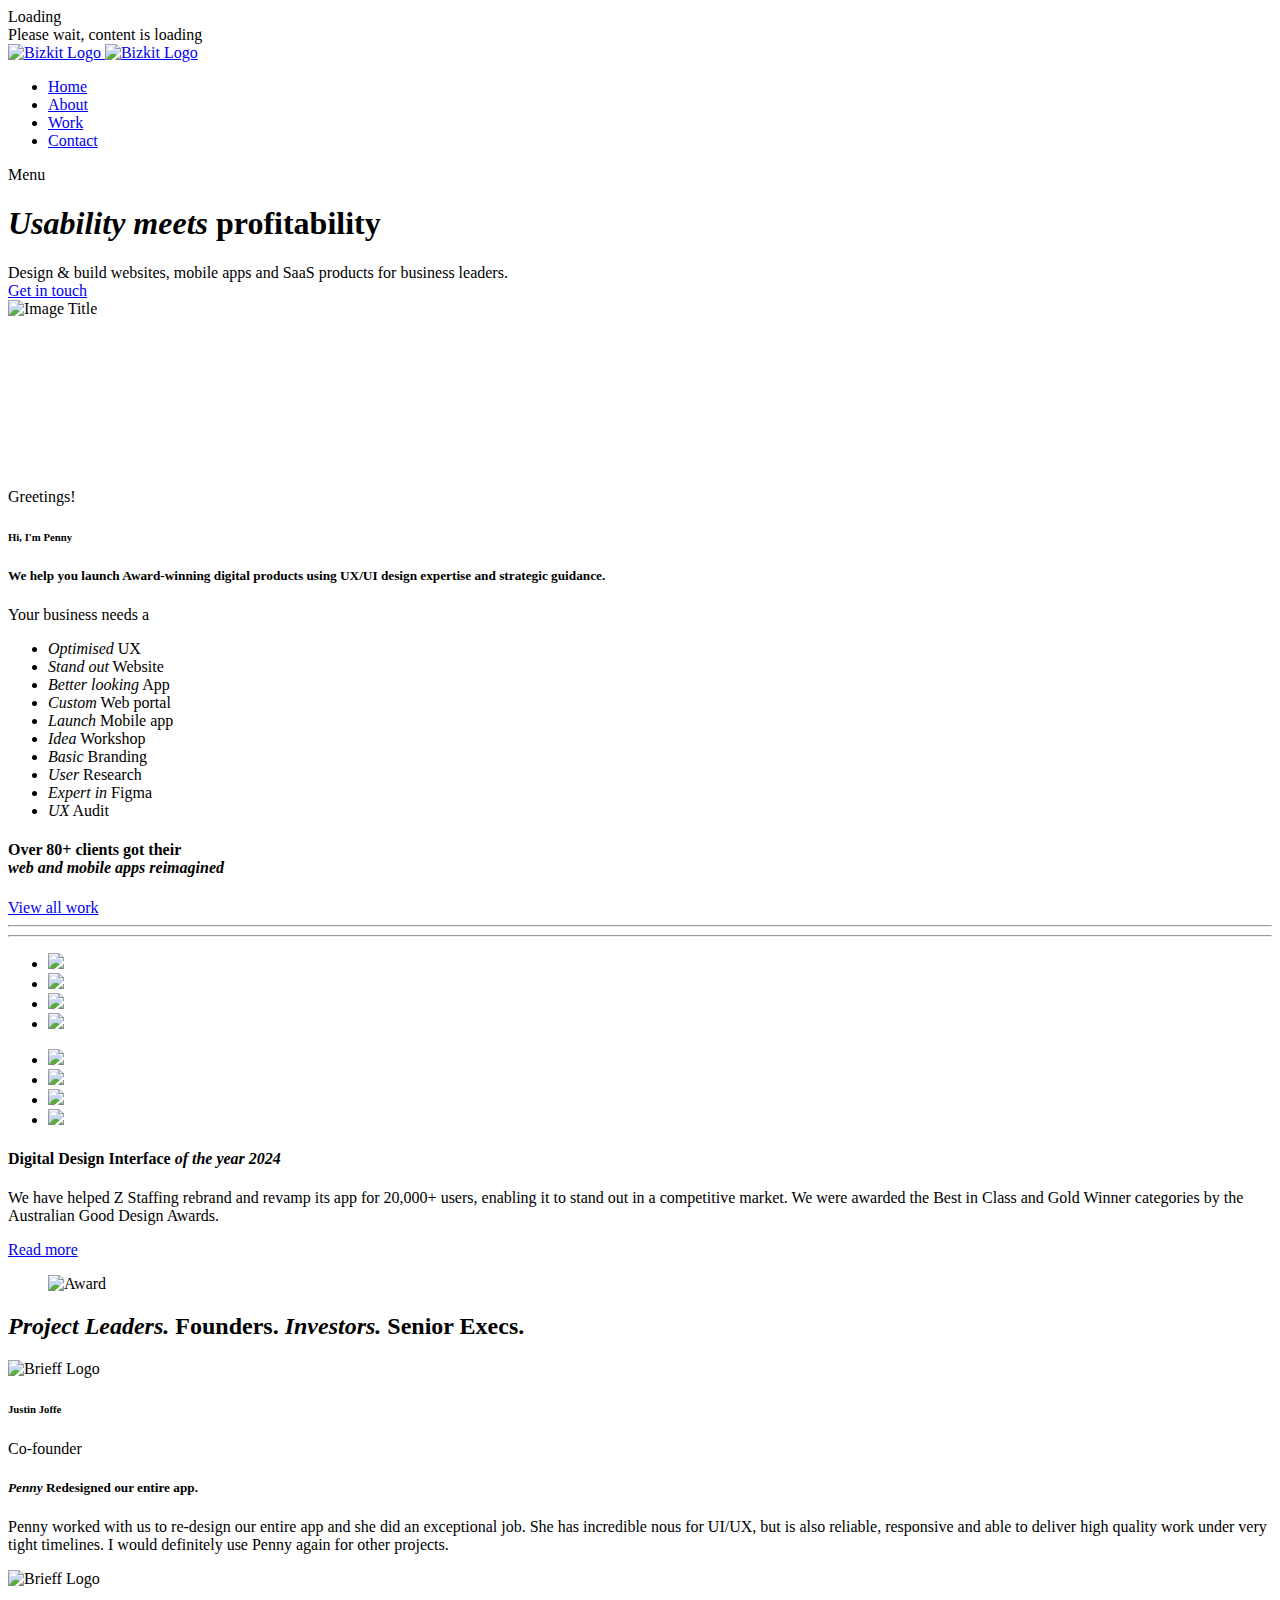
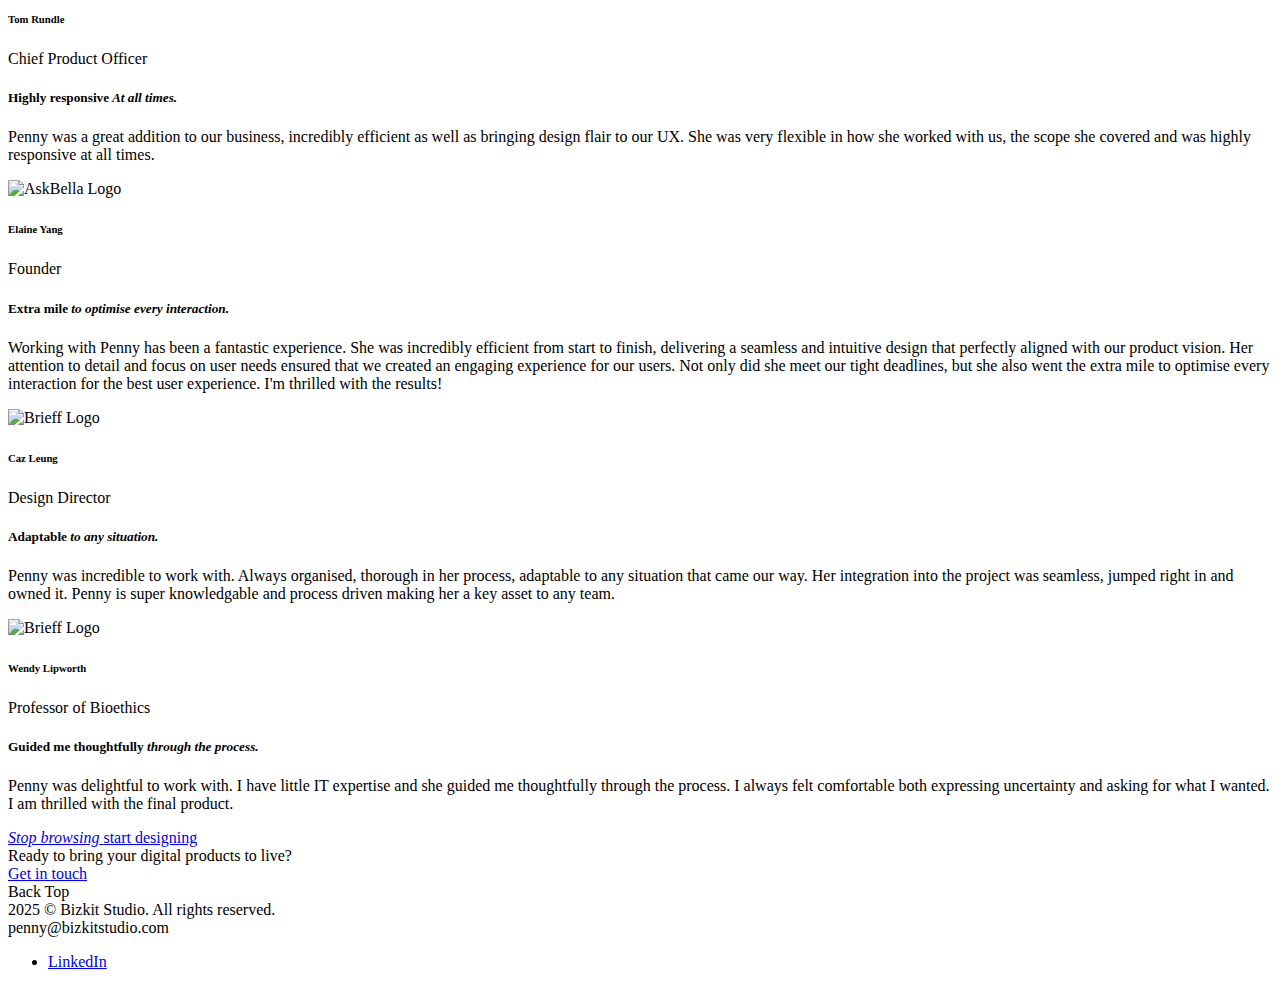
==== index.html @ 988b78c5 "html" ====
<!DOCTYPE html>
<html lang="en">
  <head>
    <!-- Global site tag (gtag.js) - Google Analytics -->
    <script>
      (function (i, s, o, g, r, a, m) {
        i["GoogleAnalyticsObject"] = r;
        (i[r] =
          i[r] ||
          function () {
            (i[r].q = i[r].q || []).push(arguments);
          }),
          (i[r].l = 1 * new Date());
        (a = s.createElement(o)), (m = s.getElementsByTagName(o)[0]);
        a.async = 1;
        a.src = g;
        m.parentNode.insertBefore(a, m);
      })(
        window,
        document,
        "script",
        "https://www.google-analytics.com/analytics.js",
        "ga"
      );

      ga("create", "code_here", "auto");
      ga("send", "pageview");
    </script>

    <title>Bizkit Studio</title>
    <meta name="viewport" content="width=device-width, initial-scale=1.0" />
    <meta
      name="description"
      content="Download the best Creative Portfolio HTML Template in 2023"
    />
    <meta name="author" content="ClaPat Studio" />
    <meta charset="UTF-8" />
    <link rel="icon" type="image/ico" href="favicon.ico" />
    <link href="style.css" rel="stylesheet" />
    <link href="css/all.min.css" rel="stylesheet" />
    <link
      href="https://fonts.googleapis.com/css?family=Poppins:300,400,500,600,700"
      rel="stylesheet"
    />
  </head>

  <body
    class="hidden hidden-ball smooth-scroll uppercase-titles"
    data-primary-color="#8c6144"
  >
    <main>
      <!-- Preloader -->
      <div class="preloader-wrap" data-centerLine="Loading">
        <div class="outer">
          <div class="inner">
            <div class="trackbar">
              <div class="preloader-intro">
                <span>Loading</span>
              </div>
              <div class="loadbar"></div>
              <div class="percentage-wrapper">
                <div class="percentage" id="precent"></div>
              </div>
            </div>

            <div class="percentage-intro">Please wait, content is loading</div>
          </div>
        </div>
      </div>
      <!--/Preloader -->

      <div class="cd-index cd-main-content">
        <!-- Page Content -->
        <div id="page-content" class="light-content" data-bgcolor="#0c0c0c">
          <!-- Header -->
          <header
            class="fullscreen-menu invert-header"
            data-menucolor="#0c0c0c"
          >
            <div id="header-container">
              <!-- Logo -->
              <div id="logo" class="hide-ball">
                <a href="index.html">
                  <img
                    class="black-logo"
                    src="images/logo.png"
                    alt="Bizkit Logo"
                  />
                  <img
                    class="white-logo"
                    src="images/logo-white.png"
                    alt="Bizkit Logo"
                  />
                </a>
              </div>
              <!--/Logo -->

              <!-- Navigation -->
              <nav>
                <div class="nav-height">
                  <div class="outer">
                    <div class="inner">
                      <ul data-breakpoint="10025" class="flexnav">
                        <li class="link menu-timeline">
                          <a class="ajax-link active" href="index.html"
                            ><div class="before-span">
                              <span data-hover="Home">Home</span>
                            </div></a
                          >
                        </li>
                        <li class="link menu-timeline">
                          <a class="ajax-link" href="about.html"
                            ><div class="before-span">
                              <span data-hover="About">About</span>
                            </div></a
                          >
                        </li>
                        <li class="link menu-timeline">
                          <a class="ajax-link" href="work.html"
                            ><div class="before-span">
                              <span data-hover="Work">Work</span>
                            </div></a
                          >
                        </li>

                        <li class="link menu-timeline">
                          <a class="ajax-link" href="contact.html"
                            ><div class="before-span">
                              <span data-hover="Contact">Contact</span>
                            </div></a
                          >
                        </li>
                      </ul>
                    </div>
                  </div>
                </div>
              </nav>
              <!--/Navigation -->

              <!-- Menu Burger -->
              <div class="button-wrap right menu burger-lines">
                <div class="icon-wrap parallax-wrap">
                  <div class="button-icon parallax-element">
                    <div id="burger-wrapper">
                      <div id="menu-burger">
                        <span></span>
                        <span></span>
                        <span></span>
                      </div>
                    </div>
                  </div>
                </div>
                <div class="button-text sticky right">
                  <span data-hover="Menu">Menu</span>
                </div>
              </div>
              <!--/Menu Burger -->
            </div>
          </header>
          <!--/Header -->

          <!-- Content Scroll -->
          <div id="content-scroll">
            <!-- Main -->
            <div id="main">
              <!-- Hero Section -->
              <div id="hero">
                <div id="hero-styles">
                  <div
                    id="hero-caption"
                    class="content-full-width no-padding-bottom text-align-center"
                  >
                    <div class="inner">
                      <h1 class="hero-title caption-timeline">
                        <span><em>Usability meets</em></span>
                        <span class="text-gradient">profitability</span>
                      </h1>
                      <div class="hero-subtitle caption-timeline">
                        <span
                          >Design & build websites, mobile apps and SaaS
                          products for business leaders.</span
                        >
                      </div>
                      <div
                        class="button-box has-animation margin-top"
                        data-delay="100"
                      >
                        <div class="clapat-button-wrap parallax-wrap hide-ball">
                          <div class="clapat-button parallax-element">
                            <div
                              class="button-border outline rounded parallax-element-second"
                            >
                              <a target="_blank" href="https://www.bizkitlab.com/mobile-app-enquiry-form">
                                <span data-hover="Get in touch"
                                  >Get in touch</span
                                >
                              </a>
                            </div>
                          </div>
                        </div>
                      </div>
                    </div>
                  </div>
                </div>
              </div>
              <!--/Hero Section -->

              <!-- Main Content -->
              <div id="main-content">
                <!-- Main Page Content -->
                <div id="main-page-content" class="content-full-width">
                  <!-- Row -->
                  <div class="content-row dark-section" data-bgcolor="#0c0c0c">
                    <div class="clipped-image-wrapper">
                      <div class="clipped-image-pin">
                        <div class="clipped-image">
                          <img src="images/about.jpg" alt="Image Title" />
                          <div class="content-video-wrapper">
                            <video loop muted playsinline class="bgvid">
                              <source
                                src="images/bizkit-intro.mp4"
                                type="video/mp4"
                              />
                            </video>
                          </div>
                          <div class="clipped-image-gradient"></div>
                        </div>
                      </div>

                      <div
                        class="clipped-image-content text-align-center content-full-width"
                      ></div>
                    </div>
                  </div>
                  <!--/Row -->

                  <!-- Row -->
                  <div
                    class="content-row full has-clip-path row_padding_top row_padding_left row_padding_right light-section fadeout-element change-header-color"
                    data-bgcolor="#f9f9f9"
                  >
                    <div class="one_fourth">
                      <p class="has-mask-fill no-margins">Greetings!</p>
                    </div>

                    <div class="one_fourth">
                      <h6 class="has-mask-fill no-margins">Hi, I'm Penny</h6>
                    </div>

                    <div class="one_half last">
                      <h5>
                        <span class="has-span-indent">We help you launch</span>
                        <span class="has-mask-fill"
                          >Award-winning digital products using UX/UI design
                          expertise and strategic guidance.</span
                        >
                      </h5>
                    </div>

                    <div class="list-rotator-wrapper">
                      <div class="list-rotator-title has-mask-fill">
                        Your business needs a
                      </div>
                      <div class="list-rotator-height">
                        <div class="list-rotator-pin">
                          <ul class="list-rotator">
                            <li><em>Optimised</em> UX</li>
                            <li><em>Stand out</em> Website</li>
                            <li><em>Better looking</em> App</li>
                            <li><em>Custom</em> Web portal</li>
                            <li><em>Launch</em> Mobile app</li>
                            <li><em>Idea</em> Workshop</li>
                            <li><em>Basic</em> Branding</li>
                            <li><em>User</em> Research</li>
                            <li><em>Expert in</em> Figma</li>
                            <li><em>UX</em> Audit</li>
                          </ul>
                        </div>
                      </div>
                    </div>
                  </div>
                  <!--/Row -->

                  <!-- Row -->
                  <div
                    class="content-row light-section row_padding_top change-header-color"
                    data-bgcolor="#fff"
                  >
                    <h4>
                      Over 80+ clients got their <br /><em
                        >web and mobile apps reimagined</em
                      >
                    </h4>

                    <!-- Button -->
                    <div class="button-box has-animation" data-delay="100">
                      <div class="clapat-button-wrap parallax-wrap hide-ball">
                        <div class="clapat-button parallax-element">
                          <div
                            class="button-border outline rounded parallax-element-second"
                          >
                            <a href="work.html">
                              <span data-hover="View all work"
                                >View all work</span
                              >
                            </a>
                          </div>
                        </div>
                      </div>
                    </div>

                    <hr />
                    <hr />
                  </div>
                  <!--/Row -->

                  <!-- Row -->
                  <div
                    class="content-row text-align-center full row_padding_bottom light-section"
                    data-bgcolor="#fff"
                  >
                    <div class="moving-gallery fw-gallery">
                      <ul class="wrapper-gallery">
                        <li>
                          <img src="images/project-thumbnail/oculus.jpg" />
                        </li>
                        <li>
                          <img src="images/project-thumbnail/ritafarm.jpg" />
                        </li>
                        <li>
                          <img src="images/project-thumbnail/flf.gif" />
                        </li>
                        <li>
                          <img src="images/project-thumbnail/saasguru.gif" />
                        </li>
                      </ul>
                    </div>

                    <div class="moving-gallery bw-gallery">
                      <ul class="wrapper-gallery">
                        <li>
                          <img src="images/project-thumbnail/zstaffing.jpg" />
                        </li>
                        <li>
                          <img src="images/project-thumbnail/mahlab.gif" />
                        </li>
                        <li>
                          <img src="images/project-thumbnail/flux.jpg" />
                        </li>
                        <li>
                          <img src="images/project-thumbnail/brieff.jpg" />
                        </li>
                      </ul>
                    </div>
                  </div>
                  <!--/Row -->

                  <!-- Row -->
                  <div
                    class="content-row row_padding_top row_padding_bottom light-section change-header-color"
                    data-bgcolor="#f9f9f9"
                  >
                    <div class="pinned-section">
                      <div class="pinned-element left">
                        <h4>
                          Digital Design Interface <em>of the year 2024</em>
                        </h4>

                        <p>
                          We have helped Z Staffing rebrand and revamp its app
                          for 20,000+ users, enabling it to stand out in a
                          competitive market. We were awarded the Best in Class
                          and Gold Winner categories by the Australian Good
                          Design Awards.
                        </p>
                        <div class="button-box has-animation" data-delay="100">
                          <div
                            class="clapat-button-wrap parallax-wrap hide-ball"
                          >
                            <div class="clapat-button parallax-element">
                              <div
                                class="button-border outline rounded parallax-element-second"
                              >
                                <a
                                  target="_blank"
                                  href="https://good-design.org/projects/z-staffing-casual-staffing-done-better/"
                                >
                                  <span data-hover="Read more">Read more</span>
                                </a>
                              </div>
                            </div>
                          </div>
                        </div>
                      </div>

                      <div class="scrolling-element right">
                        <figure class="has-animation">
                          <img src="images/award.jpg" alt="Award" />
                        </figure>
                      </div>
                    </div>
                  </div>
                  <!--/Row -->

                  <!-- Row -->
                  <div
                    class="content-row full row_padding_top row_padding_left row_padding_right light-section change-header-color"
                    data-bgcolor="#fff"
                  >
                    <div class="marquee-text-wrapper">
                      <h2 class="marquee-text fw big-title">
                        <em>Project Leaders. </em> Founders.
                        <em>Investors. </em> Senior Execs.
                      </h2>
                    </div>

                    <div class="news-shortcode">
                      <div class="news-post in-view">
                        <div class="post-head">
                          <div class="post-entry-meta">
                            <img
                              class="testimonial-logo"
                              src="images/client_logo/flux-logo.png"
                              alt="Brieff Logo"
                            />
                          </div>
                          <div class="post-entry-meta">
                            <h6 class="remove-margin-20">Justin Joffe</h6>
                            <p>Co-founder</p>
                          </div>
                          <div class="post-article">
                            <h5 class="remove-margin-20">
                              <em>Penny</em> Redesigned our entire app.
                            </h5>

                            <div class="post-content">
                              <p>
                                Penny worked with us to re-design our entire app
                                and she did an exceptional job. She has
                                incredible nous for UI/UX, but is also reliable,
                                responsive and able to deliver high quality work
                                under very tight timelines. I would definitely
                                use Penny again for other projects.
                              </p>
                            </div>
                          </div>
                        </div>
                      </div>

                      <div class="news-post">
                        <div class="post-head">
                          <div class="post-entry-meta">
                            <img
                              class="testimonial-logo"
                              src="images/client_logo/azupay-logo.png"
                              alt="Brieff Logo"
                            />
                          </div>
                          <div class="post-entry-meta">
                            <h6 class="remove-margin-20">Tom Rundle</h6>
                            <p>Chief Product Officer</p>
                          </div>
                          <div class="post-article">
                            <h5 class="remove-margin-20">
                              Highly responsive<em> At all times.</em>
                            </h5>

                            <div class="post-content">
                              <p>
                                Penny was a great addition to our business,
                                incredibly efficient as well as bringing design
                                flair to our UX. She was very flexible in how
                                she worked with us, the scope she covered and
                                was highly responsive at all times.
                              </p>
                            </div>
                          </div>
                        </div>
                      </div>

                      <div class="news-post">
                        <div class="post-head">
                          <div class="post-entry-meta">
                            <img
                              class="testimonial-logo"
                              src="images/client_logo/askbella-logo.png"
                              alt="AskBella Logo"
                            />
                          </div>
                          <div class="post-entry-meta">
                            <h6 class="remove-margin-20">Elaine Yang</h6>
                            <p>Founder</p>
                          </div>
                          <div class="post-article">
                            <h5 class="remove-margin-20">
                              Extra mile<em> to optimise every interaction.</em>
                            </h5>

                            <div class="post-content">
                              <p>
                                Working with Penny has been a fantastic
                                experience. She was incredibly efficient from
                                start to finish, delivering a seamless and
                                intuitive design that perfectly aligned with our
                                product vision. Her attention to detail and
                                focus on user needs ensured that we created an
                                engaging experience for our users. Not only did
                                she meet our tight deadlines, but she also went
                                the extra mile to optimise every interaction for
                                the best user experience. I'm thrilled with the
                                results!
                              </p>
                            </div>
                          </div>
                        </div>
                      </div>
                      <div class="news-post">
                        <div class="post-head">
                          <div class="post-entry-meta">
                            <img
                              class="testimonial-logo"
                              src="images/client_logo/edge-logo.png"
                              alt="Brieff Logo"
                            />
                          </div>
                          <div class="post-entry-meta">
                            <h6 class="remove-margin-20">Caz Leung</h6>
                            <p>Design Director</p>
                          </div>
                          <div class="post-article">
                            <h5 class="remove-margin-20">
                              Adaptable<em> to any situation.</em>
                            </h5>

                            <div class="post-content">
                              <p>
                                Penny was incredible to work with. Always
                                organised, thorough in her process, adaptable to
                                any situation that came our way. Her integration
                                into the project was seamless, jumped right in
                                and owned it. Penny is super knowledgable and
                                process driven making her a key asset to any
                                team.
                              </p>
                            </div>
                          </div>
                        </div>
                      </div>
                      <div class="news-post">
                        <div class="post-head">
                          <div class="post-entry-meta">
                            <img
                              class="testimonial-logo"
                              src="images/client_logo/contegrity-logo.png"
                              alt="Brieff Logo"
                            />
                          </div>
                          <div class="post-entry-meta">
                            <h6 class="remove-margin-20">Wendy Lipworth</h6>
                            <p>Professor of Bioethics</p>
                          </div>
                          <div class="post-article">
                            <h5 class="remove-margin-20">
                              Guided me thoughtfully<em>
                                through the process.</em
                              >
                            </h5>

                            <div class="post-content">
                              <p>
                                Penny was delightful to work with. I have little
                                IT expertise and she guided me thoughtfully
                                through the process. I always felt comfortable
                                both expressing uncertainty and asking for what
                                I wanted. I am thrilled with the final product.
                              </p>
                            </div>
                          </div>
                        </div>
                      </div>
                    </div>
                  </div>
                  <!--/Row -->
                </div>
                <!--/Main Page Content -->

                <!-- Page Navigation -->
                <div id="page-nav">
                  <div class="page-nav-wrap">
                    <div
                      class="page-nav-caption content-full-width text-align-center change-header-color"
                    >
                      <div class="inner">
                        <a
                          class="page-title next-ajax-link-page"
                          data-type="page-transition"
                          data-centerline="LET'S CHAT"
                          href="about.html"
                        >
                          <div
                            class="next-hero-title primary-font-title caption-timeline"
                          >
                            <span><em>Stop browsing</em></span>
                            <span class="text-gradient">start designing</span>
                          </div>
                        </a>
                        <div class="next-hero-subtitle caption-timeline">
                          <span
                            >Ready to bring your digital products to live?</span
                          >
                        </div>
                        <div
                          class="button-box has-animation margin-top"
                          data-delay="100"
                        >
                          <div
                            class="clapat-button-wrap parallax-wrap hide-ball"
                          >
                            <div class="clapat-button parallax-element">
                              <div
                                class="button-border outline rounded parallax-element-second"
                              >
                                <a target="_blank" href="https://www.bizkitlab.com/mobile-app-enquiry-form">
                                  <span data-hover="Get in touch"
                                    >Get in touch</span
                                  >
                                </a>
                              </div>
                            </div>
                          </div>
                        </div>
                      </div>
                    </div>
                  </div>
                </div>
                <!--/Page Navigation -->
              </div>
              <!--/Main Content -->
            </div>
            <!--/Main -->

            <!-- Footer -->
            <footer class="hidden">
              <div id="footer-container">
                <div id="backtotop" class="button-wrap left">
                  <div class="icon-wrap parallax-wrap">
                    <div class="button-icon parallax-element">
                      <i class="fa-solid fa-angle-up"></i>
                    </div>
                  </div>
                  <div class="button-text sticky left">
                    <span data-hover="Back Top">Back Top</span>
                  </div>
                </div>

                <div class="footer-middle">
                  <div class="copyright">
                    2025 © Bizkit Studio. All rights reserved.
                  </div>
                </div>

                <div class="socials-wrap">
                  <div class="socials-text">penny@bizkitstudio.com</div>
                  <ul class="socials">
                    <li>
                      <span class="parallax-wrap"
                        ><a
                          class="parallax-element"
                          href="https://www.linkedin.com/in/pennytalalak/"
                          target="_blank"
                          >LinkedIn</a
                        ></span
                      >
                    </li>
                  </ul>
                </div>
              </div>
            </footer>
            <!--/Footer -->
          </div>
          <!--/Content Scroll -->

          <div id="app"></div>
        </div>
        <!--/Page Content -->
      </div>
    </main>

    <div class="cd-cover-layer"></div>
    <div id="magic-cursor">
      <div id="ball">
        <div id="ball-drag-x"></div>
        <div id="ball-drag-y"></div>
        <div id="ball-loader"></div>
      </div>
    </div>
    <div id="clone-image">
      <div class="hero-translate"></div>
    </div>
    <div id="rotate-device"></div>

    <script src="js/jquery.min.js"></script>
    <script src="https://cdnjs.cloudflare.com/ajax/libs/gsap/3.11.4/gsap.min.js"></script>
    <script src="https://cdnjs.cloudflare.com/ajax/libs/gsap/3.11.4/ScrollTrigger.min.js"></script>
    <script src="https://cdnjs.cloudflare.com/ajax/libs/gsap/3.11.4/Flip.min.js"></script>
    <script src="https://cdnjs.cloudflare.com/ajax/libs/three.js/r128/three.min.js"></script>
    <script src="https://cdnjs.cloudflare.com/ajax/libs/jquery.imagesloaded/5.0.0/imagesloaded.pkgd.min.js"></script>
    <script src="https://cdnjs.cloudflare.com/ajax/libs/smooth-scrollbar/8.4.0/smooth-scrollbar.js"></script>
    <script src="https://maps.googleapis.com/maps/api/js?key=AIzaSyCpK1sWi3J3EbUOkF_K4-UHzi285HyFX5M&sensor=false"></script>

    <script src="js/clapat.js"></script>
    <script src="js/plugins.js"></script>

    <script src="js/common.js"></script>
    <script src="js/contact.js"></script>
    <script src="js/scripts.js"></script>
  </body>
</html>
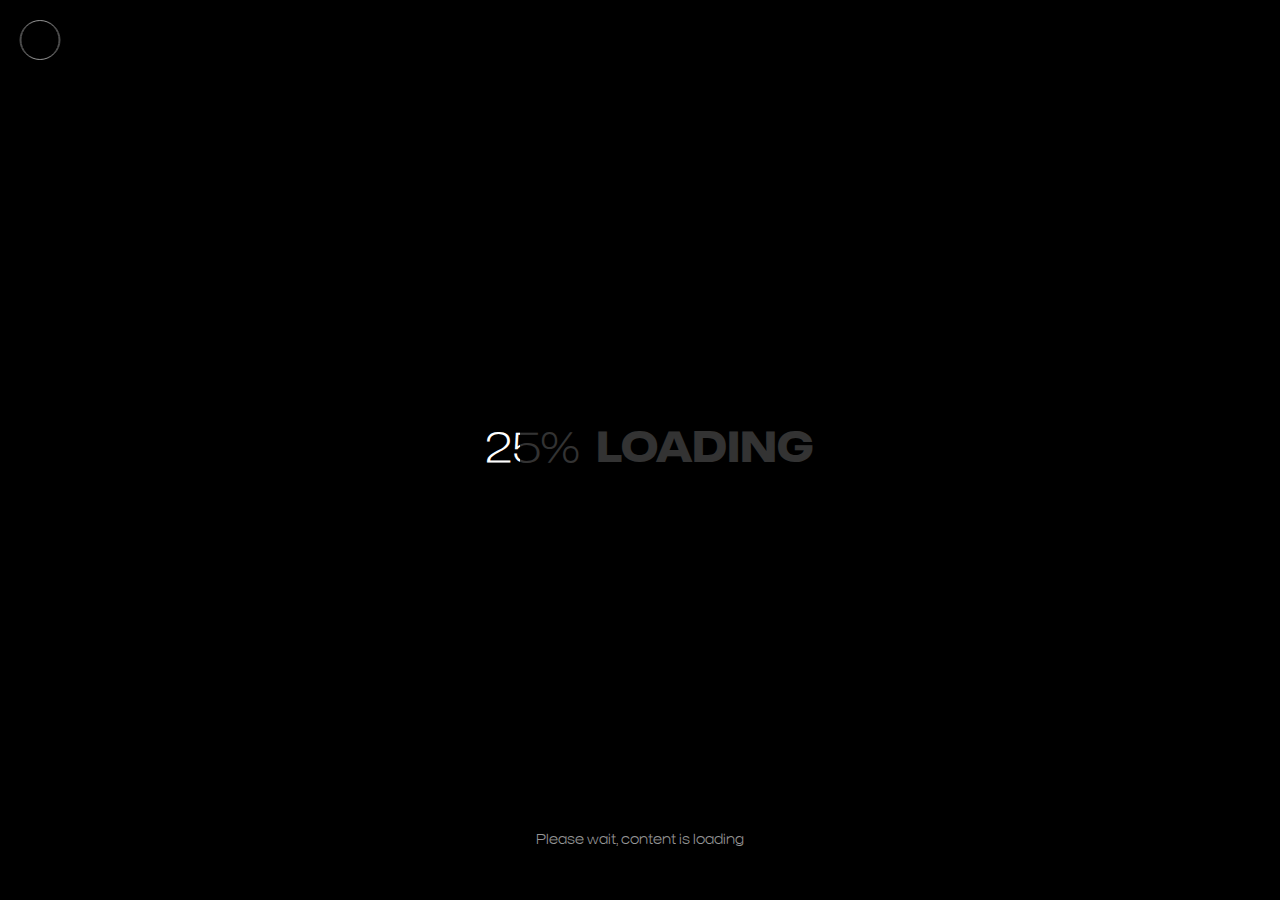
==== commit dda17479: "edit title" ====
--- a/index.html
+++ b/index.html
@@ -27,7 +27,7 @@
       ga("send", "pageview");
     </script>
 
-    <title>Bizkit Studio</title>
+    <title>Penny Talalak</title>
     <meta name="viewport" content="width=device-width, initial-scale=1.0" />
     <meta
       name="description"
--- a/style.css
+++ b/style.css
@@ -0,0 +1,3988 @@
+/*------------------------------------------------------------------
+Project:	Serano - Creative Portfolio Template
+Version:	1.0
+Last change:	15/08/2022
+Assigned to:	www.ClaPat.com 
+Primary use:	Showcase Portfolio 
+-------------------------------------------------------------------*/
+
+@import url("css/content.css");
+@import url("css/showcase.css");
+@import url("css/shortcodes.css");
+@import url("css/assets.css");
+
+@font-face {
+    font-family: 'mona-sansextrabold_wide';
+    src: url('webfonts/mona-sans-extraboldwide-webfont.woff2') format('woff2'),
+         url('webfonts/mona-sans-extraboldwide-webfont.woff') format('woff');
+    font-weight: normal;
+    font-style: normal;
+}
+
+@font-face {
+    font-family: 'mona-sanslight_wide';
+    src: url('webfonts/mona-sans-lightwide-webfont.woff2') format('woff2'),
+         url('webfonts/mona-sans-lightwide-webfont.woff') format('woff');
+    font-weight: normal;
+    font-style: normal;
+}
+
+/*------------------------------------------------------------------
+
+01. General Styles
+02. Magic Cursor
+03. Page Preloader
+04. Header Elements
+05. Main Content 
+06. Footer Elements
+07. Responsive Media Querries
+
+-------------------------------------------------------------------*/
+
+	
+/*--------------------------------------------------
+	01. General Settings
+---------------------------------------------------*/
+
+	html,body{
+		font-family: 'mona-sanslight_wide', sans-serif;
+		font-weight: 400;
+		font-size:16px;
+		height:100%;
+		width:100%;
+		color:#444;
+		background-color:#fff;
+		user-select: none; /* supported by Chrome and Opera */
+		-webkit-user-select: none; /* Safari */
+		-khtml-user-select: none; /* Konqueror HTML */
+		-moz-user-select: none; /* Firefox */
+		-ms-user-select: none; /* Internet Explorer/Edge */		
+	}
+	
+	html {
+		box-sizing: border-box;
+		margin-right: 0px!important;
+		overflow: visible!important;
+	}
+	
+	body {
+		overflow: hidden;
+		overflow-y:scroll;
+		-webkit-transition: opacity 0.2s ease-in-out 0.2s;
+		transition: opacity 0.2s ease-in-out 0.2s;
+	}
+	
+	body.smooth-scroll {
+		overflow:hidden;
+	}
+	
+	body.hidden {
+		opacity:0;
+	}
+	
+	main111 {
+		-webkit-transition: background 0.5s ease-in-out 0s;
+		transition: background 0.5s ease-in-out 0s;
+	}
+	
+	html, body, div, span, applet, object, iframe, h1, h2, h3, h4, h5, h6, p, blockquote, pre, a, abbr, acronym, address, big, cite, code, del, dfn, em, font, ins, kbd, q, s, samp, small, strike, strong, sub, sup, tt, var, dl, dt, dd, ol, ul, li, fieldset, form, label, legend, table, caption, tbody, tfoot, thead, tr, th, td {
+		border: 0;
+		margin: 0;
+		outline: 0;
+		padding: 0;
+		vertical-align: baseline;
+	}
+	
+	article,
+	aside,
+	details,
+	figcaption,
+	footer,
+	header,
+	hgroup,
+	nav,
+	section {
+		display: block;
+	}
+	
+	audio {
+		display: inline-block;
+		max-width: 100%;
+	}	
+	
+	address {
+		font-style: italic;
+		margin-bottom: 24px;
+	}
+	
+	abbr[title] {
+		border-bottom: 1px dotted #2b2b2b;
+		cursor: help;
+	}
+	
+	b,
+	strong {
+		font-weight: 600;
+		color:#000;
+	}
+	
+	.light-content b, .light-content strong, .dark-section b, .dark-section strong {
+		font-weight: 600;
+		color:#fff;
+	}
+	
+	.light-content .light-section b, .light-content .light-section strong {
+		font-weight: 600;
+		color:#000;
+	}
+	
+	cite,
+	dfn,
+	em,
+	i {
+		font-style: italic;
+	}
+	
+	mark, ins {
+		background: none repeat scroll 0 0 #000;
+		text-decoration: none;
+		color: #fff;
+		padding: 2px 8px;
+		display: inline-block;
+		border-radius: 2px;
+	}
+	
+	.light-content mark, .light-content ins, .dark-section mark, .dark-section ins {
+		background: none repeat scroll 0 0 #fff;
+		color:#000;
+	}
+	
+	.light-content .light-section mark, .light-content .light-section ins {
+		background: none repeat scroll 0 0 #111;
+		color:#fff;
+	}
+	
+	code,
+	kbd,
+	tt,
+	var,
+	samp,
+	pre {
+		font-family: monospace, serif;
+		font-size: 15px;
+		-webkit-hyphens: none;
+		-moz-hyphens:    none;
+		-ms-hyphens:     none;
+		hyphens:         none;
+		line-height: 1.6;
+	}
+	
+	pre {
+		-webkit-box-sizing: border-box;
+		-moz-box-sizing:    border-box;
+		box-sizing:         border-box;
+		margin-bottom: 24px;
+		max-width: 100%;
+		overflow: auto;
+		padding: 12px;
+		white-space: pre;
+		white-space: pre-wrap;
+		word-wrap: break-word;
+		background-color:rgba(0,0,0,0.05)
+	}
+	
+	.light-content pre, .dark-section pre {
+		background-color:rgba(255,255,255,0.05);
+		color:#fff;
+	}
+	
+	.light-content .light-section pre {
+		background-color:rgba(0,0,0,0.05);
+		color:#000;
+	}
+	
+	blockquote,
+	q {
+		-webkit-hyphens: none;
+		-moz-hyphens:    none;
+		-ms-hyphens:     none;
+		hyphens:         none;
+		quotes: none;
+	}
+	
+	blockquote:before,
+	blockquote:after,
+	q:before,
+	q:after {
+		content: "";
+		content: none;
+	}
+	
+	blockquote {
+		color: #000;
+		line-height: 1.6;
+		font-size: 1.5rem;
+		margin-bottom: 2.1875rem;
+		font-weight: 500;
+		padding-left: 3.5rem;
+		margin: 0 0 1.5625rem;
+		position:relative;
+	}
+	
+	.light-content blockquote, .dark-section blockquote {
+		color: #fff;
+	}
+
+	.case-study-title{
+		color: #fff !important;
+		margin-top: 20px;
+	}
+	
+	.light-content .light-section blockquote {
+		color: #000;
+	}
+	
+	blockquote::before {
+		content: "\275D";
+		position: absolute;
+		left: 0;
+		top: 5px;
+		line-height: 1;
+		font-size: 3rem;
+		font-weight: 500;
+	}
+	
+	blockquote cite,
+	blockquote small {
+		color: #2b2b2b;
+		font-size: 16px;
+		font-weight: 400;
+		line-height: 1.5;
+	}
+	
+	.light-content blockquote cite, .light-content blockquote small {
+		color:#fff;
+	}
+	
+	blockquote em,
+	blockquote i,
+	blockquote cite {
+		font-style: normal;
+	}
+	
+	blockquote strong,
+	blockquote b {
+		font-weight: 600;
+	}
+	
+	small {
+		font-size: smaller;
+	}
+	
+	big {
+		font-size: 125%;
+	}
+	
+	sup,
+	sub {
+		font-size: 75%;
+		height: 0;
+		line-height: 0;
+		position: relative;
+		vertical-align: baseline;
+	}
+	
+	sup {
+		bottom: 1ex;
+	}
+	
+	sub {
+		top: .5ex;
+	}
+	
+	dl {
+		margin-bottom: 24px;
+	}
+	
+	dt {
+		font-weight: bold;
+	}
+	
+	dd {
+		margin-bottom: 24px;
+	}
+	
+	ul,
+	ol {
+		list-style: none;
+		margin: 0 0 24px 20px;
+	}
+	
+	ul,
+	ol {
+		list-style: none;
+		margin:20px 0 25px 20px;
+	}
+	
+	ul {
+		list-style: disc;
+	}
+	
+	ol {
+		list-style: decimal;
+	}
+	
+	li > ul,
+	li > ol {
+		margin: 20px 0px 15px 25px;
+	}
+	
+	li {
+		line-height: 20px;
+		color:#444;
+		margin-bottom:25px;
+	}
+	
+	.light-content li, .dark-section li {
+		color: #ccc;
+	}
+	
+	.light-content .light-section li {
+		color: #444;
+	}
+	
+	figure {
+		margin:0;
+		position:relative;
+		display: block;
+	}
+	
+	figure.has-parallax {		
+		overflow:hidden;
+	}
+	
+	.full figure.has-parallax {		
+		overflow:hidden;
+		height:100vh;
+	}
+	
+	figure img {
+		max-width:100%;
+	}
+	
+	.has-parallax-content > img, .has-parallax > img {
+		width:100%;
+		height: 100%;
+		position:absolute;
+		display:block;
+		object-position: center; 
+		object-fit: cover;
+	}
+	
+	figcaption {
+		background-color: rgba(0,0,0,0.3);
+		bottom: 16px;
+		color: #fff;
+		font-weight:400;
+		font-size: 16px;
+		padding: 10px 16px;
+		position: absolute;
+		left: 16px;
+		z-index: 10;
+		border-radius:0;
+	}
+	
+	fieldset {
+		border: 1px solid rgba(0, 0, 0, 0.1);
+		margin: 0 0 24px;
+		padding: 0;
+	}
+	
+	legend {
+		white-space: normal;
+	}
+	
+	button,	input {
+		line-height: normal;
+	}
+	
+	input,
+	textarea {
+		background-image: -webkit-linear-gradient(hsla(0,0%,100%,0), hsla(0,0%,100%,0)); /* Removing the inner shadow, rounded corners on iOS inputs */
+	}
+	
+	button, html input[type="button"], input[type="reset"], input[type="submit"] {
+		cursor: pointer;
+	}
+	
+	button[disabled],
+	input[disabled] {
+		cursor: default;
+	}
+	
+	input[type="checkbox"],
+	input[type="radio"] {
+		padding: 0;
+	}
+	
+	input[type="search"] {
+		-webkit-appearance: textfield;
+	}
+	
+	input[type="search"]::-webkit-search-decoration {
+		-webkit-appearance: none;
+	}
+	
+	button::-moz-focus-inner, input::-moz-focus-inner {
+		border: 0;
+		padding: 0;
+	}
+	
+	textarea {
+		overflow: auto;
+		vertical-align: top;
+	}
+	
+	table {
+		border-collapse: separate;
+		border-spacing: 0;
+		border-width: 1px 0 0 1px;
+		margin-bottom: 24px;	
+		width: 100%;
+		color:#444;
+	}
+	
+	thead, .light-content .light-section thead {
+		background-color:rgba(0,0,0,1);
+		color:#fff;
+	}
+	
+	.light-content thead, .dark-section thead {
+		background-color:rgba(255,255,255,1);
+	}
+	
+	thead tr, .light-content .light-section thead tr {
+		color:#fff;
+	}
+	
+	.light-content thead tr, .dark-section thead tr {
+		color:#000;
+	}
+	
+	tr, .light-content .light-section tr {
+		color:#444;
+	}
+	
+	.light-content tr, .dark-section tr{
+    	color:#CCC;
+	}
+	
+	tr:nth-child(2n), .light-content .light-section tr:nth-child(2n) {
+    	background-color:rgba(0,0,0,0.05);
+	}
+	
+	.light-content tr:nth-child(2n), .dark-section tr:nth-child(2n){
+    	background-color:rgba(255,255,255,0.1);
+	}
+	
+	caption, th, td {
+		font-weight: normal;
+		text-align: left;
+	}
+	
+	th {
+		border-width: 0 1px 1px 0;
+		padding: 10px;
+	}
+	
+	td {
+		border-width: 0 1px 1px 0;
+		padding: 10px;
+	}
+	
+	del {
+		color: #767676;
+	}
+	
+	hr {
+		border: 0;
+		height: 28px;
+		width:100%;
+		float:none;
+		margin:0;
+		display:inline-block;
+		opacity: 1!important;
+		-webkit-transition: translateY(0px)!important;
+		transform: translateY(0px)!important;
+	}
+	
+	hr.animated-line {
+		height:1px;		
+		padding-top:20px;
+		padding-bottom:20px;
+	}
+	
+	hr.animated-line:before {
+		content: ""; 
+		display: block; 
+		width:0;
+		height:1px;
+		background:rgba(0,0,0,0.1);
+	}
+	
+	.light-content hr.animated-line:before, .dark-section hr.animated-line:before {
+		background:rgba(255,255,255,0.15);
+	}
+	
+	.light-content .light-section hr.animated-line:before {
+		background:rgba(0,0,0,0.1);
+	}
+	
+	hr.animated.animated-line:before {
+		width:100%;
+		-webkit-transition: width 0.7s ease-in-out 0.1s;
+		transition: width 0.7s ease-in-out 0.1s;
+	}
+	
+	hr:after {
+		clear: both;
+		content: " ";
+		display: block;
+		height: 0;
+		visibility: hidden;
+	}
+	
+	::selection {
+		background: #000;
+		color: #fff;
+		text-shadow: none;
+	}
+	
+	::-moz-selection {
+		background: #000;
+		color: #fff;
+		text-shadow: none;
+	}
+	
+	img {
+		border: 0 none;
+		max-width: 100%;
+		vertical-align: middle;
+		height:auto;
+	}
+		
+	h1, h2, h3, h4, h5, h6 {		
+		font-family: 'mona-sansextrabold_wide';
+		color:#000;
+		margin-bottom:20px;
+	}
+
+	.remove-margin-20{
+		margin-bottom: 0px !important;
+	}
+	
+	.uppercase-titles h1, .uppercase-titles h2, .uppercase-titles h3, .uppercase-titles h4, .uppercase-titles h5, .uppercase-titles h6 {
+		text-transform:uppercase;
+	}
+	
+	.primary-font-title {
+		font-family: 'mona-sansextrabold_wide';
+	}
+	
+	.secondary-font-title, em {
+		font-family: 'mona-sanslight_wide';
+		font-style:normal;
+	}
+	
+	.big-title{
+		font-size: calc(1rem + 4.15vw);
+		line-height: calc(1rem + 4.5vw);
+	}
+	
+	h1{
+		font-size: calc(1rem + 4.15vw);
+		line-height: calc(1rem + 4.5vw);
+	}
+	
+	h2{
+		font-size: calc(1rem + 3vw);
+		line-height: calc(1rem + 3.5vw);
+	}
+	
+	h3{
+		font-size: calc(1rem + 2vw);
+		line-height: calc(1rem + 2.5vw);
+	}
+	
+	h4{
+		font-size: calc(1rem + 1vw);
+		line-height: calc(1rem + 1.6vw);
+	}
+	
+	h5{
+		font-size: calc(1rem + 0.6vw);
+		line-height: calc(1rem + 1.5vw);
+	}
+	
+	h6 {
+		font-size:18px;
+		line-height: 36px;
+	}
+	
+	h6.has-icon {
+		padding-left: 20px;
+		box-sizing: border-box;
+		display: inline-block;
+		width: auto;
+		position: relative;
+	}
+	
+	h6.has-icon::before {
+		font: var(--fa-font-solid);
+		content: "\f101";
+		font-size: 12px;
+		line-height: inherit;
+		text-align: left;
+		position: absolute;
+		left: 0;
+	}
+	
+	.no-margins {
+		margin:0;
+	}
+	
+	.light-content h1, .light-content h2, .light-content h3, .light-content h4, .light-content h5, .light-content h6, .dark-section h1, .dark-section h2, .dark-section h3, .dark-section h4, .dark-section h5, .dark-section h6 {
+		color: #fff;
+	}
+	
+	.light-content .light-section h1, .light-content .light-section h2, .light-content .light-section h3, .light-content .light-section h4, .light-content .light-section h5, .light-content .light-section h6 {
+		color: #000;
+	}
+	
+	p {
+		font-size:16px;
+		line-height: 30px;
+		font-weight:500;
+		margin-bottom: 20px;
+		color:#444;
+	}
+	
+	.light-content p, .dark-section p{
+		color:#777;
+	}
+	
+	.light-content .light-section p {
+		color:#444;
+	}
+	
+	.bigger {
+		font-size: 20px;
+		line-height: 30px;
+	}
+	
+	.smaller {
+		font-size: 12px;
+		line-height: 24px;
+	}
+	
+	.container {
+		max-width:1280px;
+		width:100%;
+		margin:0 auto;
+		box-sizing:border-box;
+	}
+	
+	.container::after {
+		clear: both;
+		content: " ";
+		display: table;
+	}
+	
+	a:hover, a:active {
+	  outline: 0;
+	  color: #000;
+	}
+	
+	a, .light-content .light-section a {
+		text-decoration: none;
+		color: #000;
+		outline: 0;
+	}
+	
+	.light-content a, .dark-section a, .white-header a {
+		color: #fff;
+	}
+	
+	.light-content .white-header a { 
+		color:#000;		
+	}
+	
+	a:hover {
+		text-decoration:none;
+	}
+	
+	.one_half {
+    	width: 48%!important;
+	}	
+
+	.one_third {
+		width: 30.6%!important;
+	}	
+
+	.one_fourth {
+		width: 22%!important;
+	}	
+
+	.one_fifth {
+		width: 16.8%!important;
+	}	
+
+	.one_sixth {
+		width: 13.33%!important;
+	}	
+
+	.two_fifth {
+		width: 37.6%!important;
+	}	
+
+	.two_fourth {
+		width: 48%!important;
+	}		
+
+	.two_third {
+		width: 65.33%!important;
+	}	
+
+	.three_fifth {
+		width: 58.4%!important;
+	}	
+
+	.three_fourth {
+		width: 74%!important;
+	}	
+
+	.four_fifth {
+		width: 79.2%!important;
+	}	
+
+	.five_sixth {
+		width: 82.67%!important;
+	}	
+
+	.one_half, .one_third, .two_third, .three_fourth, .one_fourth, .two_fourth, .one_fifth, .two_fifth, .three_fifth, .four_fifth, .one_sixth, .five_sixth {
+		float: left!important;
+		margin-bottom: 1px!important;
+		margin-right: 4%!important;
+		position: relative!important;
+	}
+
+	.last {
+		margin-right:0px!important;
+	}
+	
+	.text-align-left {
+		text-align:left;
+	}
+	
+	.text-align-center {
+		text-align:center;
+	}
+	
+	.text-align-right {
+		text-align:right;
+	}
+	
+	.outer {
+		display:table;
+		width:100%;
+		height:100%;
+	}
+	
+	.inner {
+		display:table-cell;
+		vertical-align:middle;
+		-webkit-box-sizing:border-box;
+		-moz-box-sizing:border-box;
+		box-sizing:border-box;
+	}
+	
+	.light-section-wrapper, .dark-section-wrapper {
+		margin-left: calc(50% - 50vw)!important;
+		margin-right: calc(50% - 50vw)!important;
+		max-width: 1000%!important;
+		width: 100vw!important;
+	}
+	
+	.light-section-container, .dark-section-container {
+		position: relative;
+		box-sizing: border-box;
+		width: 100%;
+		margin: 0 auto;
+	}
+	
+	.content-row {
+		position:relative;
+		width:100%;
+		margin:0 auto;
+		z-index:1;
+		opacity:1;
+		box-sizing:border-box;
+	}
+	
+	.clip-effects {
+		overflow:hidden;
+		clip-path: inset(6% 18% 0% 18%);
+	}
+	
+	.content-row::after {
+		clear: both;
+		content: " ";
+		display: table;
+	}
+	
+	.small {
+		max-width:820px;
+		width:100%;
+		margin:0 auto;
+	}
+	
+	.large {
+		max-width:1380px;
+		width:100%;
+		margin:0 auto;
+	}
+	
+	.full {
+		margin-left: calc(50% - 50vw)!important;
+		margin-right: calc(50% - 50vw)!important;
+		max-width: 1000%!important;
+		width: 100vw!important;
+	}
+	
+	.row_padding_top {
+		padding-top:9vw;
+	}
+	
+	.row_padding_bottom {
+		padding-bottom:9vw;
+	}
+	
+	.row_padding_left {
+		padding-left:80px;
+	}
+	
+	.row_padding_right {
+		padding-right:80px;
+	}
+	
+	.row_padding_all {
+		padding-top: 4vw;
+		padding-bottom: 4vw;
+		padding-left: 80px;
+		padding-right: 80px;
+	}
+	
+	#rotate-device {
+		width:100%;
+		height:100%;
+		position:fixed;
+		z-index:1000;
+		top:0;
+		left:0;
+		background-color:#0f1010;
+		background-image:url(images/rotate.png);
+		background-size:100px 100px;
+		background-position:center;
+		background-repeat:no-repeat;
+		display:none;
+	}
+	
+	i.arrow-icon {
+		border: solid #000;
+		border-width: 0px 3px 3px 0px;
+		box-sizing:border-box;
+		display: block;
+		position:relative;
+		top:0px;
+		left:0px;
+		height:20px;
+		width:20px;
+	}
+	
+	.light-content i.arrow-icon, .dark-content .item i.arrow-icon {
+		border: solid #fff;
+		border-width: 0px 3px 3px 0px;
+	}
+	
+	.light-content .change-header i.arrow-icon, .dark-content .change-header i.arrow-icon {
+		border: solid #000;
+		border-width: 0px 3px 3px 0px;
+	}
+	
+	i.arrow-icon::after {
+		content: "";
+		position: absolute;
+		width: 28px;
+		height: 3px;
+		top: 7px;
+		left: -6px;
+		background-color: #000;
+		transform: rotate(45deg);
+		-webkit-transform: rotate(45deg);
+	}
+	
+	.light-content i.arrow-icon:after, .light-content .change-header i.arrow-icon::after, .dark-content .item i.arrow-icon::after {
+		background-color:#fff;
+	}
+	
+	.light-content .change-header i.arrow-icon::after, .dark-content .change-header i.arrow-icon::after {
+		background-color:#000;
+	}
+	
+	i.arrow-icon-down {
+		border: solid #222;
+		border-width: 0px 2px 2px 0px;
+		box-sizing:border-box;
+		display: block;
+		position:relative;
+		top:14px;
+		left:14px;
+		height: 12px !important;
+		width: 12px !important;
+		line-height: 12px !important;
+	}
+	
+	i.arrow-icon-down.left {
+		transform: rotate(135deg);
+		-webkit-transform: rotate(135deg);
+	}
+	
+	i.arrow-icon-down::after {
+		content: "";
+		position: absolute;
+		width: 16px;
+		height: 2px;
+		top: 4px;
+		left: -3px;
+		background-color: #222;
+		transform: rotate(45deg);
+		-webkit-transform: rotate(45deg);
+		
+	}
+	
+	.light-content i.arrow-icon-down {
+		border: solid #fff;
+		border-width: 0px 2px 2px 0px;
+	}
+	
+	.light-content i.arrow-icon-down::after {
+		background-color: #fff;
+	}
+	
+	i.arrow-icon-up {
+		border: solid #222;
+		border-width:  2px 2px 0px 0px;
+		box-sizing:border-box;
+		display: block;
+		position:relative;
+		top:14px;
+		left:14px;
+		height: 12px !important;
+		width: 12px !important;
+		line-height: 12px !important;
+	}	
+	
+	i.arrow-icon-up.right {
+		transform: rotate(45deg);
+		-webkit-transform: rotate(45deg);
+	}	
+	
+	i.arrow-icon-up::after {
+		content: "";
+		position: absolute;
+		width: 16px;
+		height: 2px;
+		top: 4px;
+		left: -3px;
+		background-color: #222;
+		transform: rotate(-45deg);
+		-webkit-transform: rotate(-45deg);
+	}
+	
+	.light-content i.arrow-icon-up {
+		border: solid #fff;
+		border-width:  2px 2px 0px 0px;
+	}
+	
+	.light-content i.arrow-icon-up::after {
+		background-color: #fff;
+	}
+
+/*--------------------------------------------------
+	02. Magic Cursor
+---------------------------------------------------*/	
+	
+	
+	#magic-cursor {
+	  position: absolute;
+	  left:0;
+	  top:0;
+	  width: 30px;
+	  height: 30px;
+	  pointer-events: none;
+	  z-index:10000;
+	  -webkit-transition: opacity 0.2s ease-in-out 0.5s;
+		transition: opacity 0.2s ease-in-out 0.5s;
+	}
+	
+	.hidden-ball #magic-cursor {
+		opacity:0!important;
+		visibility:hidden;
+	}
+	
+	#ball {
+		position: fixed;
+		width: 80px;
+		height: 80px;
+		border: 2px solid #999999;
+		border-radius: 50%;
+		pointer-events: none;
+		opacity:1;
+		box-sizing:border-box;
+		 -webkit-transform: scale(0.5);
+	  	transform: scale(0.5);	
+	}
+	
+	.light-content #ball, #ball.over-movie,  .light-content #ball.with-icon {
+		border: 2px solid #999999;
+		border-color:#999999;
+	}
+	
+	#ball.with-blur {
+		-webkit-backdrop-filter: blur(5px);
+		backdrop-filter: blur(5px);
+		-webkit-transform: translate3d(0, 0, 0);
+		transform: translate3d(0, 0, 0);		
+	}
+	
+	#ball:before {
+		font: var(--fa-font-solid);
+		content: "\f106";
+		font-size:14px;
+		width:8px;
+		height:16px;
+		line-height:16px;
+		text-align:center;
+		position:absolute;
+		left: 32px;
+		top: -42px;
+		color:#999;
+		opacity:0;
+		transform: translateY(-20px);
+		-webkit-transform: translateY(-20px);
+		transition: all 0.15s cubic-bezier(0.215, 0.61, 0.355, 1) 0s;
+	}
+	
+	.light-content #ball:before {
+		color:#999;
+	}
+	
+	#ball::after {
+		font: var(--fa-font-solid);
+		content: "\f107";
+		font-size: 14px;
+		width: 8px;
+		height: 16px;
+		line-height: 16px;
+		text-align: center;
+		position: absolute;
+		left: 32px;
+		top: 100px;
+		color: #999;
+		opacity:0;
+		transform: translateY(20px);
+		-webkit-transform: translateY(20px);
+		transition: all 0.15s cubic-bezier(0.215, 0.61, 0.355, 1) 0s;
+	}
+	
+	.light-content #ball:before, .light-content #ball:after {
+		color:#999;
+	}
+	
+	.scale-up #ball:before, .scale-drag-horizontal #ball:before {
+		opacity:1;
+		transform: translateY(0px);
+		-webkit-transform: translateY(0px);
+		transition: all 0.3s cubic-bezier(0.215, 0.61, 0.355, 1) 0s;
+	}
+	
+	.scale-drag-horizontal #ball:before {
+		color: #fff;
+	}
+	
+	.scale-up #ball:after, .scale-drag-horizontal #ball:after {
+		opacity:1;
+		transform: translateY(0px);
+		-webkit-transform: translateY(0px);
+		transition: all 0.3s cubic-bezier(0.215, 0.61, 0.355, 1) 0s;
+	}
+	
+	.scale-drag-horizontal #ball:after {
+		color: #fff;
+	}
+	
+	.scale-up.scale-none #ball:before, .scale-up.scale-none #ball:after {
+		opacity:0;
+	}
+	
+	#ball-drag-x {
+		position: absolute;
+		width: 72px;
+		height: 72px;
+		pointer-events: none;
+		opacity:1;
+		box-sizing:border-box;	
+	}
+	
+	#ball-drag-x::before {
+		font: var(--fa-font-solid);
+		content: "\f053";
+		font-size: 14px;
+		width: 8px;
+		height: 16px;
+		line-height: 16px;
+		text-align: center;
+		position: absolute;
+		left: -37px;
+		top: 30px;
+		color: #000;
+		opacity: 0;
+		transform: translateX(-20px);
+		-webkit-transform: translateX(-20px);
+		transition: all 0.2s cubic-bezier(0.215, 0.61, 0.355, 1) 0s;
+	}
+	
+	.light-content #ball-drag-x:before {
+		color:#fff;
+	}
+	
+	#ball-drag-x::after {
+		font: var(--fa-font-solid);
+		content: "\f054";
+		font-size: 14px;
+		width: 8px;
+		height: 16px;
+		line-height: 16px;
+		text-align: center;
+		position: absolute;
+		right: -40px;
+		left: auto;
+		top: 30px;
+		color: #000;
+		opacity: 0;
+		transform: translateX(20px);
+		-webkit-transform: translateX(20px);
+		transition: all 0.2s cubic-bezier(0.215, 0.61, 0.355, 1) 0s;
+	}
+	
+	.light-content #ball-drag-x:before, .light-content #ball-drag-x:after {
+		color:#fff;
+	}
+	
+	.drag-cursor-white #ball-drag-x:before, .drag-cursor-white #ball-drag-x:after {
+		color:#fff;
+	}
+	
+	.drag-cursor-black #ball-drag-x:before, .drag-cursor-black #ball-drag-x:after {
+		color:#000;
+	}
+	
+	.scale-drag-x #ball-drag-x:before {
+		opacity:1;
+		transform: translateX(0px);
+		-webkit-transform: translateX(0px);
+		transition: all 0.2s cubic-bezier(0.215, 0.61, 0.355, 1) 0s;
+	}
+	
+	.scale-drag-x #ball-drag-x:after {
+		opacity:1;
+		transform: translateX(0px);
+		-webkit-transform: translateX(0px);
+		transition: all 0.2s cubic-bezier(0.215, 0.61, 0.355, 1) 0s;
+	}
+	
+	.scale-up.scale-drag #ball-drag-x:before, .scale-up.scale-drag #ball-drag-x:after {
+		opacity:0;
+	}
+	
+	#ball-drag-y {
+		position: absolute;
+		width: 72px;
+		height: 72px;
+		pointer-events: none;
+		opacity:1;
+		box-sizing:border-box;	
+	}
+	
+	#ball-drag-y:before {
+		font: var(--fa-font-solid);
+		content: "\f077";
+		font-size:14px;
+		width:8px;
+		height:16px;
+		line-height:16px;
+		text-align:center;
+		position:absolute;
+		left: 32px;
+		top: -40px;
+		color:#000;
+		opacity:0;
+		transform: translateY(-20px);
+		-webkit-transform: translateY(-20px);
+		transition: all 0.2s cubic-bezier(0.215, 0.61, 0.355, 1) 0s;
+	}
+	
+	.light-content #ball-drag-y:before {
+		color:#fff;
+	}
+	
+	#ball-drag-y::after {
+		font: var(--fa-font-solid);
+		content: "\f078";
+		font-size: 14px;
+		width: 8px;
+		height: 16px;
+		line-height: 16px;
+		text-align: center;
+		position: absolute;
+		left: 32px;
+		top: 100px;
+		color: #000;
+		opacity:0;
+		transform: translateY(20px);
+		-webkit-transform: translateY(20px);
+		transition: all 0.2s cubic-bezier(0.215, 0.61, 0.355, 1) 0s;
+	}
+	
+	.light-content #ball-drag-y:before, .light-content #ball-drag-y:after {
+		color:#fff;
+	}
+	
+	.scale-drag-y #ball-drag-y:before {
+		opacity:1;
+		transform: translateY(0px);
+		-webkit-transform: translateY(0px);
+		transition: all 0.2s cubic-bezier(0.215, 0.61, 0.355, 1) 0s;
+	}
+	
+	.scale-drag-y #ball-drag-y:after {
+		opacity:1;
+		transform: translateY(0px);
+		-webkit-transform: translateY(0px);
+		transition: all 0.2s cubic-bezier(0.215, 0.61, 0.355, 1) 0s;
+	}
+	
+	.scale-up.scale-drag #ball-drag-y:before, .scale-up.scale-drag #ball-drag-y:after {
+		opacity:0;
+	}
+	
+	#ball i {
+		color:#fff;
+		width:76px;
+		height:80px;
+		line-height:78px;
+		text-align:center;
+		font-size:14px;
+		display:block;
+		opacity:1;
+		transition: all 0.2s cubic-bezier(0.215, 0.61, 0.355, 1) 0s;
+	}
+	
+	#ball {
+		display:flex;
+		flex-direction: column;
+		justify-content: center;
+	}
+	
+	#ball p {
+		color:#fff;
+		width:auto;
+		height:16px;
+		line-height:16px;
+		padding-top:0px;
+		padding-left:0px;
+		box-sizing:border-box;
+		margin:0 auto;
+		margin-bottom:0;
+		text-align:center;
+		font-size:10px;
+		font-weight: 600;
+		display:flex;
+		flex-direction: column;
+		align-self: center;
+		opacity:1;
+		position:relative;
+		transition: all 0.2s cubic-bezier(0.215, 0.61, 0.355, 1) 0s;
+	}
+	
+	.light-content #ball p {
+		color:#fff;
+	}
+	
+	#ball p.center-first::before {
+		content:"[";
+		font-size:12px;
+		font-weight: 500;
+		position:absolute;
+		height:20px;
+		top:calc(50% - 10px);
+		left:-8px;
+		line-height:20px;
+	}
+	
+	#ball p.center-first::after {
+		content:"]";
+		font-size:12px;
+		font-weight: 500;
+		position:absolute;
+		height:20px;
+		top:calc(50% - 10px);
+		right:-8px;
+		line-height:20px;
+	}
+	
+	.light-content #ball i, #ball.over-movie i, .light-content #ball.with-icon i {
+		color:#fff;
+	}
+	
+	.drag-cursor-white #ball i, .drag-cursor-white #ball.with-icon i {
+		color:#fff;
+	}
+	
+	.drag-cursor-black #ball i, .drag-cursor-black #ball.with-icon i {
+		color:#000;
+	}
+	
+	.light-content #ball.with-icon.dark-icon i {
+		color:#000;
+	}
+	
+	.scale-up #ball i {
+		opacity:0;
+		transition: all 0.2s cubic-bezier(0.215, 0.61, 0.355, 1) 0s;
+	}
+	
+	#ball.with-icon i {
+		width:76px;
+	}
+	
+	#ball.with-icon i:nth-child(2) {
+		display:none;
+	}
+	
+	#ball.close-icon i {
+		width:75px;
+		height:76px;
+		font-size:14px;
+	}
+	
+	#ball.over-movie i.fa-play, #ball.over-movie.pause-movie i.fa-pause {
+		display:block;
+	}
+	
+	#ball.over-movie i.fa-pause, #ball.over-movie.pause-movie i.fa-play {
+		display:none;
+	}
+	
+	#ball-loader {
+		width: 100px;
+		height: 100px;
+		position:absolute;
+		background-color: transparent;
+		border-right: 4px solid transparent;
+		border-bottom: 4px solid #999999;
+		border-left: 4px solid transparent;
+		border-top: 4px solid transparent;
+		border-radius: 100px;
+		box-sizing: border-box;
+		opacity:0;
+		-webkit-transform: translate(-14px, -14px) rotate(0deg);
+		transform: translate(-14px, -14px) rotate(0deg);
+		-webkit-animation: rotating 0.8s ease-in-out infinite;
+		animation: rotating 0.8s ease-in-out infinite;
+		-webkit-transition: opacity 0s ease-in-out 0s;
+		transition: opacity 0s ease-in-out 0s;
+	}
+	
+	.light-content #ball-loader { 
+		border-bottom: 4px solid #999999;
+	}
+	
+	.show-loader #ball-loader {
+		opacity:1;
+		-webkit-transition: opacity 0.2s ease-in-out 0s;
+		transition: opacity 0.2s ease-in-out 0s;
+	}
+	
+	@keyframes rotating {
+      0% {
+		-webkit-transform: translate(-14px, -14px)rotate(0deg);
+		transform:  translate(-14px, -14px)) rotate(0deg);
+      }
+	  
+	  95% {
+        -webkit-transform:  translate(-14px, -14px) rotate(350deg);
+		transform:  translate(-14px, -14px) rotate(350deg);
+      }
+	  
+      100% {
+        -webkit-transform:  translate(-14px, -14px) rotate(360deg);
+		transform:  translate(-14px, -14px) rotate(360deg);
+      }
+	}
+	
+	.show-loader a, .show-loader nav, .scale-up a, .scale-up .hide-ball, scale-up .link, .scale-up .button-wrap, .scale-up #burger-wrapper, .scale-up .disable-drag, .scale-drag a, .scale-drag .move-title {
+		pointer-events:none!important;
+	}
+	
+	.disable-cursor #magic-cursor {
+		display:none;
+	}
+	
+	#ball i.arrow-icon {
+		border: solid #fff;
+		border-width: 3px 3px 0px 0px;
+		box-sizing:border-box;
+		display: block;
+		position:absolute;
+		top:28px;
+		left:30px;
+		height:20px;
+		width:20px;
+	}
+	
+	.light-content #ball i.arrow-icon {
+		border: solid #fff;
+		border-width: 3px 3px 0px 0px;
+	}
+	
+	#ball i.arrow-icon:after {
+		content:"";
+		position:absolute;
+		width:30px;
+		height:3px;
+		top:8px;
+	  	left:-8px;
+		background-color:#fff;
+		transform: rotate(-45deg);
+  		-webkit-transform: rotate(-45deg);
+	}
+	
+	.light-content #ball i.arrow-icon:after {
+		background-color:#fff;
+	}
+	
+	
+/*--------------------------------------------------
+	03. Page Preloader
+---------------------------------------------------*/	
+	
+	.disable-ajaxload .preloader-wrap {
+		display:none;
+	}
+	
+	.preloader-wrap {
+		width: 100%;
+		height:100%;
+		position: fixed;
+		top: 0; 
+		bottom: 0;
+		background: #000;
+		z-index : 1800;
+		text-align:center;
+	}
+	
+	.preloader-wrap .outer {
+		padding: 0px;
+		box-sizing:border-box;
+	}
+	
+	.preloader-wrap .inner {
+		vertical-align:middle;
+		box-sizing:border-box;
+	}
+	
+	.percentage-wrapper {
+		position:relative;
+		display:block;
+		text-align:center;
+		background-color:#000;
+		float:left;
+		width:9vw;
+		overflow:hidden;
+		z-index:10;
+	}
+	
+	.percentage {
+		opacity: 1;
+		font-family: 'mona-sanslight_wide';
+		font-size: calc(1rem + 2vw);
+		line-height: calc(1rem + 2.5vw);
+		font-weight: 500;
+		color:#fff;		
+		display: table;
+		margin: 0 auto;
+		margin-top:1px;
+	}
+	
+	.percentage::after {
+		content: "%";
+	}
+	
+	.percentage-intro {
+		height: 20px;
+		font-size: 14px;
+		font-weight: 500;
+		line-height: 20px;
+		color:rgba(255,255,255,0.6);
+		position: absolute;
+		bottom: 60px;
+		left: 0;
+		right: 0;
+		margin: 0 auto;
+	}
+	
+	.trackbar {
+		width: auto;
+		height: auto;
+		margin:0 auto;
+		display:table;
+		position: relative;
+		padding:0px;
+		opacity: 1;
+	}
+	
+	.loadbar {
+		width: 100%;
+		height: 100%;
+		background: rgba(0,0,0,0.8);
+		position: absolute;
+		top: 0px;
+		right: 0;
+		overflow: hidden;
+		z-index:20;
+	}
+	
+	.hold-progress-bar {
+		width: 0%;
+		height: 0px;
+		background: rgba(0,0,0,1);
+		position: absolute;
+		top: 0px;
+		left: 0;
+		right:0;
+		overflow: hidden;
+	}
+	
+	.preloader-intro {
+		position:relative;
+		display:block;
+		color:#fff;
+		overflow:hidden;
+		padding-left:0vw;		
+		float:right;
+		z-index:0;
+	}
+	
+	.uppercase-titles .preloader-intro {
+		text-transform:uppercase;
+	}
+	
+	.preloader-intro span {
+		position: relative;
+		display:block;
+		font-family: 'mona-sansextrabold_wide';
+		font-weight:500;
+		position: relative;
+		font-size: calc(1rem + 2vw);
+		line-height: calc(1rem + 2.5vw);
+	}
+	
+/*--------------------------------------------------
+	04. Header Elements
+---------------------------------------------------*/	
+	
+		
+	header {
+		width:100%;
+		height:120px;
+		left:0;
+		top:0;
+		background-color:transparent;
+		position:fixed;
+		box-sizing:border-box;
+		z-index:1000;
+		pointer-events:none;
+		-webkit-transition: background 0.4s ease-in-out 0.3s;
+		transition: background 0s ease-in-out 0s;
+	}
+	
+	#header-container {
+		box-sizing: border-box;
+		height: inherit;
+		padding: 20px 80px;
+		margin: 0 auto;
+		position: relative;
+		width: 100%;
+		z-index: 20;
+		opacity: 0;
+	}
+	
+	.header-visible #header-container{
+		opacity:1;
+	}
+	
+	#logo {
+		position: relative;
+		display: table;
+		pointer-events: initial;
+		z-index: 10;
+		top: 15px;
+		float: left;
+	}
+	
+	#logo a {
+		display:block;
+		-webkit-transition: transform 0.5s ease-in-out 0.1s;
+		transition: transform 0.5s ease-in-out 0.1s;	
+	}
+	
+	#logo a.disable, .open #logo a {
+		pointer-events: none;
+	}
+	
+	#logo img {
+		display: block;
+		height: 50px;
+		width: auto;
+		max-width:none;
+		-webkit-transition: opacity 0.15s ease-in-out 0s;
+		transition: opacity 0.15s ease-in-out 0s;
+	}
+	
+	#logo img.black-logo {
+		opacity:1;
+	}
+	
+	.light-content #logo img.black-logo {
+		opacity:0;
+	}
+	
+	#logo img.white-logo {
+		position:absolute;
+		top:0;
+		left:0;
+		opacity:0;
+	}
+	
+	.light-content #logo img.white-logo {
+		opacity:1;
+	}
+	
+	.white-header #logo img.black-logo {
+		opacity:0;
+	}
+	
+	.light-content .white-header #logo img.black-logo {
+		opacity:1;
+	}
+	
+	.light-content .white-header.over-white-section #logo img.black-logo, .show-loader1 .light-content .white-header #logo img.black-logo {
+		opacity:0;
+	}
+	
+	.white-header #logo img.white-logo {
+		opacity:1;
+	}
+	
+	.light-content .white-header #logo img.white-logo {
+		opacity:0;
+	}
+	
+	.light-content .white-header.over-white-section #logo img.white-logo, .show-loader1 .light-content .white-header #logo img.white-logo {
+		opacity:1;
+	}
+	
+	.menu-open.light-content .slide-in #logo img.white-logo {
+		opacity:1;
+	}
+	
+	nav {
+		pointer-events: none;
+	}
+	
+	nav.open {
+		pointer-events: initial;
+	}
+	
+	.dark-content-header #logo img.black-logo {
+		opacity:1!important;
+	}
+	
+	.dark-content-header #logo img.white-logo {
+		opacity:0!important;
+	}
+	
+	.light-content-header #logo img.black-logo {
+		opacity:0!important;
+	}
+	
+	.light-content-header #logo img.white-logo {
+		opacity:1!important;
+	}
+	
+	@media all and (min-width: 1025px) {
+		
+		.classic-menu nav {
+			position: relative;
+			width: auto;
+			top: 0px;
+			-webkit-transition: all 0.2s ease-in-out 0.5s;
+			transition: all 0.2s ease-in-out 0.5s;
+			display:block;
+			float:right;
+			height: 60px;
+			margin: 10px 0;
+			background-color:transparent!important;
+			opacity: 1 !important;
+		}
+		
+		.classic-menu .flexnav {
+			display: block;
+			float: right;
+			position: relative;
+			width: auto;
+			max-height: 60px;
+		}
+		
+		.classic-menu .flexnav li ul {   
+			min-width: 180px;
+		}	
+		
+		.classic-menu .flexnav .touch-button {
+			background: transparent none repeat scroll 0 0;
+		}	
+		
+		.flexnav .touch-button .navicon {
+			display:none;
+		}
+		
+		.classic-menu .flexnav li {    
+			background: transparent none repeat scroll 0 0;
+			padding:0 30px;
+			padding-bottom:20px;
+			padding-top:20px;
+		}
+		
+		.classic-menu .menu-timeline {
+			opacity:1!important;
+			-webkit-transition: translateY(0px)!important;
+			transform: translateY(0px)!important;
+			pointer-events:initial;
+		}
+		
+		.classic-menu .flexnav li:last-child {
+			padding-right:0px;
+		}
+		
+		.classic-menu .before-span {
+			opacity:1!important;
+			-webkit-transition: translateY(0px)!important;
+			transform: translateY(0px)!important;
+			
+		}
+		
+		.classic-menu .flexnav li a {    
+			background: transparent none repeat scroll 0 0;
+			padding: 0;
+			position:relative;
+			border-left: medium none;
+			color:#222;		
+			font-size:14px;
+			font-weight:500;
+			line-height:24px;
+			display:block;
+			overflow:hidden;			
+		}
+		
+		.light-content .classic-menu .flexnav li a { 
+			color:#fff;		
+		}
+		
+		.light-content  .classic-menu.white-header .flexnav li a { 
+			color:#222;		
+		}
+		
+		.classic-menu.white-header .flexnav li a { 
+			color:#fff;		
+		}
+		
+		.flexnav:hover li a {
+			color: rgba(0,0,0,0.4);
+		}
+		
+		.light-content .classic-menu .flexnav:hover li a {
+			color: rgba(255,255,255,0.4);
+		}
+		
+		.classic-menu.white-header .flexnav:hover li a {
+			color: rgba(255,255,255,0.4);
+		}
+		
+		.light-content  .classic-menu.white-header .flexnav:hover li a {
+			color: rgba(0,0,0,0.4);	
+		}
+		
+		.classic-menu .flexnav li:hover a {
+			color:#222;
+		}
+		
+		.light-content .classic-menu .flexnav li:hover a {
+			color:#fff;
+		}
+		
+		.classic-menu.white-header .flexnav li:hover a {
+			color:#fff;
+		}
+		
+		.light-content .classic-menu.white-header .flexnav li:hover a {
+			color:#222;
+		}
+	
+		.classic-menu .flexnav li a span {
+			position: relative;
+			display: block;
+			-webkit-transition: -webkit-transform 0.2s;
+			transition: transform 0.2s;
+			transform-origin: 100% 0%;
+		}
+		
+		.classic-menu .flexnav li a span::before {
+			position: absolute;
+			top: 100%;
+			width:100%;
+			left:0;
+			content: attr(data-hover);
+		}
+		
+		.classic-menu .flexnav li:hover a span {
+			-webkit-transform: translateY(-100%);
+			transform: translateY(-100%);
+			transform-origin: 0% 0%;
+		}
+		
+		.classic-menu .flexnav li a span:nth-child(2), .classic-menu .flexnav li a span:nth-child(3) {
+			display:none;
+		}
+		
+		.classic-menu .flexnav li ul li a { 
+			padding:0 20px 20px;
+			background-color:transparent;
+			font-size:14px;
+			font-weight:400;
+			text-transform:none;
+			color:#fff!important;
+			opacity:0.6;
+			-webkit-transition: all 0.05s ease-in-out;
+			-moz-transition: all 0.05s ease-in-out;
+			-o-transition: all 0.05s ease-in-out;
+			-ms-transition: all 0.05s ease-in-out;
+			transition: all 0.05s ease-in-out;
+		}
+		
+		.classic-menu .flexnav li ul li a.link::before {
+			display:none;
+		}
+		
+		.classic-menu .flexnav li ul li a.active, .classic-menu .flexnav li ul li a:hover {
+			opacity:1;
+		}
+		
+		.classic-menu .flexnav li > ul li {
+			margin-left:0;
+			padding:0;
+			opacity: 1 !important;
+			transform: none !important;
+		}
+		
+		.classic-menu .flexnav li ul {
+			-webkit-transform: translate3d(0px, 30px, 0px);
+			transform: translate3d(0px, 30px, 0px);
+			display:block!important;
+			opacity:0!important;
+			height:inherit!important;
+			overflow:visible!important;
+			visibility:hidden;
+			left:15px;
+			top:60px;
+			padding-top:20px;
+			background: #000;		
+			border-radius:3px;
+			-webkit-transition: opacity 0.2s ease-in-out, visibility 0.2s ease-in-out, transform 0.2s ease-in-out!important;
+			transition: opacity 0.2s ease-in-out, visibility 0.2s ease-in-out, transform 0.2s ease-in-out!important;
+		}
+		
+		.classic-menu .flexnav li:last-child ul {
+			left:auto;
+			right:-10px;
+		}
+		
+		.classic-menu .flexnav li ul ul {
+			left:5px!important;
+
+		}
+		
+		.classic-menu .flexnav li ul:after {
+			display: block;
+			content: '';
+			position: absolute;
+			top: -6px;
+			left: 20px;
+			width: 0;
+			height: 0;
+			border-style: solid;
+			border-width: 0 10px 9px;
+			border-color: transparent transparent #000;
+		}
+		
+		.classic-menu .flexnav li:last-child ul:after {
+			left: auto;
+			right: 20px;
+		}
+		
+		.classic-menu .flexnav ul li ul:after {
+			display: block;
+			content: '';
+			position: absolute;
+			top: 15px;
+			left: -10px;
+			width: 0;
+			height: 0;
+			border-style: solid;
+			border-width: 0 10px 9px;
+			border-color: transparent transparent #000;
+			-webkit-transform: rotate(-90deg);
+			transform: rotate(-90deg);
+		}
+		
+		.classic-menu .flexnav li ul li > ul, .classic-menu .flexnav li ul.open ul.open {
+			top: -5px;
+			z-index:10;
+		}
+		
+		.classic-menu .flexnav li:last-child ul li > ul, .classic-menu .flexnav li:last-child ul.open ul.open {
+			margin-left: -100%;
+			left:-5px!important;
+			right:auto;
+			top: 0;
+		}
+		
+		.classic-menu .flexnav li:last-child ul li ul::after {
+			right: -10px;
+			-webkit-transform: rotate(90deg);
+			transform: rotate(90deg);
+		}
+		
+		.classic-menu .flexnav ul li ul li a {
+			background: #000;
+		}
+		
+		.classic-menu .flexnav ul li ul li ul li a {
+			background: #000;
+		}
+		
+		.classic-menu .flexnav li ul.flexnav-show {
+			-webkit-transform: translate3d(0px, 0px, 0px);
+			transform: translate3d(0px, 0px, 0px);
+			opacity:1!important;
+			visibility:visible;
+			-webkit-transition: opacity 0.2s ease-in-out 0.1s, visibility 0.2s ease-in-out, transform 0.2s ease-in-out 0.1s;
+			transition: opacity 0.2s ease-in-out 0.1s, visibility 0.2s ease-in-out, transform 0.2s ease-in-out 0.1s;	
+		}
+		
+		.classic-menu .flexnav .touch-button {
+			display:none;
+		}
+				
+		
+		/*-- Full Screen Menu --*/	
+				
+		.fullscreen-menu .nav-height {
+			overflow-y: scroll;
+			position: relative;
+			height: 100%;
+			padding: 40px 0;
+			padding-right: 30px;
+			width: calc(100% + 30px);
+			box-sizing: border-box;
+		}
+		
+		.fullscreen-menu nav {
+			height: 100vh;
+			position: fixed;
+			top:0;
+			left:0;
+			width: 100%;
+			box-sizing: border-box;
+			visibility: visible;
+			pointer-events:none;
+			opacity:0;
+			padding:20px 0;
+		}
+		
+		.fullscreen-menu nav.open {
+			visibility:visible;
+			pointer-events:initial;
+		}
+
+		
+		.fullscreen-menu .flexnav {
+			max-height: 2000px;
+			-webkit-transition: all 0.2s ease-in 0.6s;
+			transition: all 0.2s ease-in 0.6s;
+			display: table;
+			width: auto;
+			padding:0 20px;
+			box-sizing:border-box;
+			margin: 0 auto;
+			float: none;
+		}
+		
+		.fullscreen-menu .flexnav.flexnav-show {
+			-webkit-transition: all .3s ease-out 0.2s;
+			transition: all .3s ease-out 0.2s;	
+		}
+		
+		.fullscreen-menu .flexnav li {
+			text-align:center;
+			padding:0;
+			box-sizing:border-box;
+			float:none;			
+		}
+		
+		.fullscreen-menu .menu-timeline {
+			opacity:0;
+		}
+		
+		.fullscreen-menu .flexnav .touch-button {
+			width: 100%;
+			display: block;
+			height:6vw;
+		}
+		
+		.fullscreen-menu .flexnav li ul li .touch-button {
+			height:32px;
+		}
+		
+		.fullscreen-menu .flexnav:hover li ul li a.active, .fullscreen-menu .flexnav:hover li ul li:hover > a {
+            opacity:1;
+        }
+		
+		.fullscreen-menu .flexnav .touch-button .navicon {
+			display:none;
+		}
+		
+		.fullscreen-menu .flexnav li.link {
+			border-bottom: none;	
+		}
+		
+		.fullscreen-menu .flexnav li a {
+			font-family: 'mona-sansextrabold_wide';
+			font-weight: 500;
+			font-size: calc(1rem + 5.15vw);
+			line-height: 120px;
+			padding: 0 50px;
+			-webkit-transition: all .1s ease-in-out 0s;
+			transition: all .1s ease-in-out 0s;
+		}
+		
+		.uppercase-titles .fullscreen-menu .flexnav > li > a {
+			text-transform:uppercase;
+		}
+		
+		.fullscreen-menu .flexnav li a {
+			color:#222;
+		}
+		
+		.fullscreen-menu.invert-header .flexnav li a {
+			color: #fff;
+		}
+		
+		.fullscreen-menu .flexnav:hover li a, .fullscreen-menu .flexnav.hover li a {
+			opacity:1;
+		}
+		
+		.fullscreen-menu .flexnav li:hover a, .fullscreen-menu .flexnav li a.active{
+			opacity:1;
+		}
+		
+		.fullscreen-menu .flexnav:hover li ul li a {
+			opacity:0.3;
+		}
+		
+		.fullscreen-menu .flexnav:hover li ul li a.active, .fullscreen-menu .flexnav:hover li ul li:hover > a {
+			opacity:1;
+		}
+		
+		.fullscreen-menu .flexnav a.link::before {
+			display:none;
+		}
+		
+		.fullscreen-menu .flexnav li ul {
+			margin-top:0px;
+			margin-bottom:30px;
+			position:relative;
+			left:0;			
+		}
+		
+		.fullscreen-menu .flexnav li ul:after {
+			display:none;
+		}
+		
+		.fullscreen-menu .flexnav li ul li a {
+			padding:0;
+			font-family: 'mona-sanslight_wide', sans-serif;
+			font-size: 16px;
+			line-height: 30px;
+			font-weight:500;
+			border-top: none;
+			text-transform:none;
+		}
+		
+		.fullscreen-menu .flexnav ul li ul li a {
+			background:transparent;
+		}
+		
+		.fullscreen-menu .flexnav li ul li > ul, .fullscreen-menu .flexnav li ul.open ul.open {
+			margin-left: 0;
+			top: 0;
+		}
+		
+		.fullscreen-menu .menu-timeline {
+			opacity:1;
+		}
+		
+		.fullscreen-menu .menu-timeline .before-span {
+			opacity:0;
+			display:block;
+			-webkit-transform: translateY(120px);
+			transform: translateY(120px);
+			-webkit-perspective:480px;
+			perspective:480px;
+		}
+		
+		.fullscreen-menu .flexnav li, .fullscreen-menu .flexnav li a  {
+			background-color:transparent;
+			border:0;
+		}
+		
+		.fullscreen-menu .flexnav li a .span-cube {
+			position: relative;
+			display: block;			
+			overflow:visible !important;
+			-webkit-transform-style: preserve-3d;
+			transform-style: preserve-3d;
+  			-webkit-transform: translateZ(-60px) rotateX( 0deg);
+			transform: translateZ(-60px) rotateX( 0deg);
+			transform-origin:center;
+			-webkit-transition: transform 0.3s ease-in-out;
+			transition: transform 0.3s ease-in-out;			
+		}
+		
+		.fullscreen-menu .flexnav li:hover a .span-cube, .fullscreen-menu .flexnav li.hover a .span-cube {
+			-webkit-transform: translateZ(-60px) rotateX( 90deg);	
+			transform: translateZ(-60px) rotateX( 90deg);		
+		}
+		
+		.fullscreen-menu .flexnav li a span:nth-child(1) {
+			font-family: 'mona-sansextrabold_wide';
+			color:transparent;
+			position: relative;
+			width:100%;
+			display: block;			
+		}
+		
+		.fullscreen-menu .flexnav li a span:nth-child(2) {
+			font-family: 'mona-sansextrabold_wide';
+			color:#222;
+			position: absolute;
+			top: 0;
+			width:100%;
+			left:0;
+			opacity:1;	
+			-webkit-transform: rotateX(0deg) translateZ(60px);
+			transform: rotateX(0deg) translateZ(60px);
+    		backface-visibility: hidden;
+			-webkit-transition: opacity 0.4s ease-in-out;
+			transition: all 0.4s ease-in-out;
+		}
+		
+		.fullscreen-menu .flexnav li:hover a span:nth-child(2), .fullscreen-menu .flexnav li.hover a span:nth-child(2) {
+			opacity:0;
+		}
+		
+		.fullscreen-menu .flexnav li a span:nth-child(3) {
+			font-family: 'mona-sanslight_wide';
+			color:#222;
+			position: absolute;
+			top: 50%;
+			width:100%;
+			left:0;
+			opacity:0;		
+			-webkit-transform: rotateX(-90deg) translateZ(0px);
+			transform: rotateX(-90deg) translateZ(0px);
+    		backface-visibility: hidden;
+			-webkit-transition: opacity 0.4s ease-in-out;
+			transition: all 0.4s ease-in-out;
+		}
+		
+		.fullscreen-menu .flexnav li:hover a span:nth-child(3), .fullscreen-menu .flexnav li.hover a span:nth-child(3) {
+			opacity:1;
+		}
+		
+		.fullscreen-menu.invert-header .flexnav li a span:nth-child(2), .fullscreen-menu.invert-header .flexnav li a span:nth-child(3) {
+			color: #fff;
+		}
+	
+	}
+
+	nav, nav.open {
+		background:transparent;
+	}
+
+	#burger-wrapper {
+		width: 40px;
+		height: 40px;
+		float: right;
+		top: 0px;
+		right: 0;
+		display: flex;
+		position: relative;
+		justify-content: center;
+		align-items: center;
+		cursor: pointer;
+		pointer-events: initial;
+	}
+	
+	.classic-menu .button-wrap.right.menu {
+		display:none;
+	}
+
+	.burger-dots #menu-burger {
+		top:0px;
+		width: 25px;
+		height: 25px;
+		position: relative;
+		margin: 0 auto;		
+		z-index:2;
+		pointer-events: none;
+	}
+	
+	.menu-overlay #menu-burger {
+		display:block;
+	}
+
+	.burger-dots #menu-burger span {
+	  display: block;
+	  position: absolute;
+	  height: 5px;
+	  width: 5px;
+	  border-radius:5px;
+	  background-color: #000;
+	  opacity: 1;
+	  top:8px;
+	  left:0;
+	  -webkit-transform: rotate(0deg);
+	  -moz-transform: rotate(0deg);
+	  -o-transform: rotate(0deg);
+	  transform: rotate(0deg);
+	  -webkit-transition: background-color  0.05s ease-in-out,  transform  0.2s ease-in-out,  height  0.2s ease-in-out, width  0.2s ease-in-out, top 0.2s ease-in-out, left  0.2s ease-in-out;
+	  transition: background-color  0.05s ease-in-out,  transform  0.2s ease-in-out,  height  0.2s ease-in-out, width  0.2s ease-in-out, top 0.2s ease-in-out, left  0.2s ease-in-out;
+	}
+	
+	#burger-wrapper .touch-button {
+		display:none;
+	}
+
+	.burger-dots #menu-burger span:nth-child(1) {
+	  	left: 0px;
+	}
+	
+	.burger-dots #menu-burger span:nth-child(2){
+	  	left: 10px;
+	}
+	
+	.burger-dots #menu-burger span:nth-child(3){
+	  	left: 20px;
+	}
+	
+	.button-wrap.right.menu.burger-dots .icon-wrap:hover #menu-burger span:nth-child(1) {
+	  	left: 10px;
+	}
+	
+	.button-wrap.right.menu.burger-dots .icon-wrap:hover #menu-burger span:nth-child(3) {
+	  	left: 10px;
+	}
+	
+	.button-wrap.right.menu.burger-dots .icon-wrap:hover #menu-burger.open span:nth-child(1) {
+	  	left: 3px;
+	}
+	
+	.button-wrap.right.menu.burger-dots .icon-wrap:hover #menu-burger.open span:nth-child(3) {
+	  	left: 3px;
+	}
+	
+	.burger-dots #menu-burger.open span:nth-child(1) {
+	  -webkit-transform: rotate(45deg);
+	  transform: rotate(45deg);
+	  top:12px;
+	  height: 2px;
+	  width:20px;
+	  left: 3px;
+	}
+	
+	.burger-dots #menu-burger.open span:nth-child(2) {
+	   -webkit-transform: scale(0);
+	  transform: scale(0);
+	}
+	
+	.burger-dots #menu-burger.open span:nth-child(3) {
+	  -webkit-transform: rotate(-45deg);
+	  transform: rotate(-45deg);
+	  top:12px;
+	  height: 2px;
+	  width:20px;
+	  left: 3px;
+	}
+	
+	.button-wrap.right.burger-lines {
+		right: -30px;
+	}
+	
+	.burger-lines #menu-burger {
+		width: 16px;
+		height: 22px;
+		position: relative;
+		margin: 0 auto;		
+		z-index:2;
+		pointer-events: none;
+	}
+	
+	.burger-lines #menu-burger span {
+		display: block;
+		position: absolute;
+		height: 2px;
+		width: 100%;
+		opacity: 1;
+		right: 0;
+		background-color:#000;
+		-webkit-transform: rotate(0deg);
+		-moz-transform: rotate(0deg);
+		-o-transform: rotate(0deg);
+		transform: rotate(0deg);
+		-webkit-transition: background-color  0.05s ease-in-out,  transform  0.2s ease-in-out,  top  0.2s ease-in-out;
+		transition: background-color  0.05s ease-in-out,  transform  0.2s ease-in-out,  top  0.2s ease-in-out;
+	}
+	
+	.burger-lines #menu-burger span:nth-child(1) {
+	  top: 5px;
+	}
+	
+	.burger-lines #menu-burger span:nth-child(2){
+	  top: 13px;
+	}
+	
+	.burger-lines #menu-burger span:nth-child(3){
+		display:none;
+	}
+	
+	.burger-lines #menu-burger.open span:nth-child(1) {
+	  -webkit-transform: rotate(45deg);
+	  -moz-transform: rotate(45deg);
+	  -o-transform: rotate(45deg);
+	  transform: rotate(45deg);
+	  top:10px;
+	}
+	
+	.burger-lines #menu-burger.open span:nth-child(2) {
+	  -webkit-transform: rotate(-45deg);
+	  -moz-transform: rotate(-45deg);
+	  -o-transform: rotate(-45deg);
+	  transform: rotate(-45deg);
+	  top:10px;
+	}
+	
+	.light-content #menu-burger span {
+		background-color:#fff;
+	}
+	
+	.white-header #menu-burger span {
+		background-color:#fff;
+	}
+	
+	.light-content .white-header #menu-burger span {
+		background-color:#000;
+	}
+	
+	.light-content .white-header.over-white-section #menu-burger span, .show-loader1 .light-content .white-header #menu-burger span {
+		background-color:#fff;
+	}
+	
+	.dark-content-header #menu-burger span {
+		background-color:#000!important;
+	}
+	
+	.light-content-header #menu-burger span {
+		background-color:#fff!important;
+	}
+	
+	.dark-content-header .button-text {
+		color:#000!important;
+	}
+	
+	.light-content-header .button-text {
+		color:#fff!important;
+	}
+	
+	
+/*--------------------------------------------------
+	05. Main Content
+---------------------------------------------------*/		
+	
+	#content-scroll {
+		z-index:1;
+		position:relative;
+	}
+	
+	.smooth-scroll #content-scroll {
+		position: absolute;
+		top: 0;
+		right: 0;
+		bottom: 0;
+		left: 0;
+		z-index:1;		
+		overflow:hidden; 
+	}
+	
+	.scroll-content {
+		cursor:default!important;
+	}
+	
+	.scale-up .scroll-content {
+		cursor:grabbing!important;
+	}
+	
+	.scrollbar-track {
+		background: transparent!important;
+	}
+	
+	
+/*--------------------------------------------------
+	06. Footer Elements
+---------------------------------------------------*/		
+	
+	footer {
+		position:relative;
+		width:100%;
+		height:120px;
+		z-index:900;
+		box-sizing:border-box;
+		text-align:center;
+		bottom:0;
+		left:0;
+		overflow:hidden;
+		pointer-events:none;
+	}
+	
+	footer.fixed {
+		position:fixed;
+	}
+	
+	footer.showcase-footer{
+		position:fixed;
+	}
+	
+	#footer-container {
+		padding: 0 80px;
+		margin: 20px auto;
+		height: 80px;
+		opacity: 0;
+		position: absolute;
+		width: 100%;
+		box-sizing: border-box;
+		bottom: 0;
+		left: 0;
+	}
+	
+	.footer-middle {
+		position: absolute;
+		margin: 0 auto;
+		width: 100%;
+		height: inherit;
+		display: table;
+		left: 0;
+		pointer-events: none;;
+	}
+	
+	.copyright {
+		position: relative;
+		top: 25px;
+		width: auto;
+		height: 30px;
+		overflow: hidden;
+		font-size: 14px;
+		line-height: 30px;
+		font-weight: 500;
+		color: #000;
+		pointer-events: initial;
+		display: table;
+		width: auto;
+		padding: 0px 20px 0px 20px;
+		max-width: 820px;
+		box-sizing:border-box;
+		text-align:center;
+		margin: 0 auto;	
+	}
+	
+	.light-content .copyright {
+		color:#fff;
+	}
+	
+	.socials-wrap {
+		position:relative;
+		float: right;
+		color: #000;
+		width: 240px;
+		height: 160px;
+		box-sizing: border-box;
+		pointer-events:initial;	
+		transition: all 0.2s cubic-bezier(0.215, 0.61, 0.355, 1) 0s;
+	}
+	
+	.light-content .socials-wrap {
+		color: #fff;
+	}
+	
+	footer .socials-wrap {
+		margin-top:0px;
+	}
+	
+	.socials-wrap:hover {
+		transform: translateY(-40px);
+		-webkit-transform: translateY(-40px);
+	}
+	
+	.socials-text {
+		float:right;
+		font-size:14px;
+		font-weight: 500;		
+		line-height:40px;
+		transform:translateY(20px);
+	}
+	
+	.socials-wrap:hover .socials-text {
+		transform: translateY(15px) translateX(5px);
+		-webkit-transform: translateY(15px) translateX(5px);
+		transition: all 0.2s cubic-bezier(0.215, 0.61, 0.355, 1) 0s;		
+	}
+	
+	.socials-icon {
+		float:right;
+		width:30px;
+		height:40px;
+		font-size:14px;
+		line-height:40px;
+		text-align:right;
+		margin-left:10px;
+		transform:scale(1) translateY(20px);
+		transition: all 0.2s cubic-bezier(0.215, 0.61, 0.355, 1) 0s;
+	}
+	
+	.socials-wrap:hover .socials-icon {
+		transform:scale(0) translateY(40px);
+		width:0;
+		margin:0;
+		overflow:hidden;
+		
+	}
+	
+	.socials-icon:after, .socials-text:after {
+	  content: "";
+	  clear: both;
+	  display: table;
+	}
+	
+	.socials {
+		height: auto;
+		line-height: 30px;
+		position: relative;
+		width: auto;
+		margin:0 auto;
+		margin-top: 10px;
+		text-align: center;
+		bottom: 0;
+		display: table;
+		transform: translateX(15px);
+		-webkit-transform: translateX(15px);
+	}
+	
+	.socials-wrap .socials {
+		display: inline-block;
+		width: 100%;
+		text-align: right;
+	}
+	
+	.socials li {
+		margin-right: 0px;
+		margin-left: 10px;
+		list-style: none;
+		color: #999;
+		font-size: 15px;
+		margin-bottom: 0;
+		line-height: 40px;
+		position: relative;
+		display: flex;
+		justify-content: center;
+		align-items: center;
+		height: 40px;
+		width: 40px;
+		float: right;
+		z-index: 2;
+		-webkit-transition: background 0.4s ease-in-out 0s;
+		transition: background 0.4s ease-in-out 0s;
+	}
+	
+	.socials-wrap .socials li {
+		opacity:0;
+		transform: translateY(20px);
+		-webkit-transform: translateY(20px);
+		transition: all 0.2s cubic-bezier(0.215, 0.61, 0.355, 1) 0s;
+	}
+	
+	.socials-wrap:hover .socials li:nth-child(5) {
+		transition: all 0.2s cubic-bezier(0.215, 0.61, 0.355, 1) 0.05s;
+		opacity:1;
+		transform: translateY(10px);
+		-webkit-transform: translateY(10px);		
+	}
+	
+	.socials-wrap:hover .socials li:nth-child(4) {
+		transition: all 0.2s cubic-bezier(0.215, 0.61, 0.355, 1) 0.1s;
+		opacity:1;
+		transform: translateY(10px);
+		-webkit-transform: translateY(10px);	
+	}
+	
+	.socials-wrap:hover .socials li:nth-child(3) {
+		transition: all 0.2s cubic-bezier(0.215, 0.61, 0.355, 1) 0.15s;
+		opacity:1;
+		transform: translateY(10px);
+		-webkit-transform: translateY(10px);		
+	}
+	
+	.socials-wrap:hover .socials li:nth-child(2) {
+		transition: all 0.2s cubic-bezier(0.215, 0.61, 0.355, 1) 0.2s;
+		opacity:1;
+		transform: translateY(10px);
+		-webkit-transform: translateY(10px);	
+	}
+	
+	.socials-wrap:hover .socials li:nth-child(1) {
+		transition: all 0.2s cubic-bezier(0.215, 0.61, 0.355, 1) 0.3s;
+		opacity:1;
+		transform: translateY(10px);
+		-webkit-transform: translateY(10px);		
+	}
+		
+	.socials li:last-child {
+		margin-left: 0px;
+	}
+	
+	.socials li a {
+		color: #000;		
+		font-size:14px;
+		font-weight: 500;
+		display: block;
+		height: 40px;
+		width: 40px;		
+		line-height:40px;
+		text-align:center;
+		-webkit-transition: opacity 0.2s ease-in-out;
+		transition: opacity 0.2s ease-in-out;
+	}
+	
+	.socials:hover li  a {
+		opacity:0.3;
+	}
+	
+	.socials li a:hover {
+		color: #000;
+		opacity:1;
+	}
+	
+	.light-content .socials li a {
+		color: #fff;	
+	}
+	
+	.light-content .socials:hover li  a {
+		opacity:0.3;
+	}
+	
+	.light-content .socials li a:hover {
+		color: #fff;
+		opacity:1;
+	}
+	
+	.button-wrap {
+		position: relative;
+		cursor: pointer;
+		top: 0px;
+		pointer-events: initial;
+		width: auto;
+		display: table;
+	}
+	
+	.button-wrap:after {
+		clear: both;
+		content: " ";
+		display: block;
+		height: 0;
+		visibility: hidden;
+	}
+	
+	.button-wrap.left {
+		float:left;
+		left:-32px;	
+	}
+	
+	.button-wrap.right {
+		float:right;
+		right:-26px;	
+	}
+	
+	#main .button-wrap.left {
+		float:none;
+		left:-24px;		
+	}
+	
+	#main .button-wrap.button-link.left {
+		float:none;
+		left:-20px;		
+	}
+	
+	#main .button-wrap.right {
+		float:none;
+		right:auto;			
+	}
+	
+	#main .button-wrap.button-link.right {
+		right:-2px;		
+	}
+	
+	.icon-wrap {
+		width: 80px;
+		height: 80px;
+		display: flex;
+		position: relative;
+		justify-content: center;
+		align-items: center;
+		float:left;
+	}
+	
+	#main .icon-wrap {
+		width: 60px;
+		height: 60px;
+	}
+	
+	.button-wrap.left .icon-wrap {
+		float:left;
+	}
+	
+	.button-wrap.right .icon-wrap {
+		float:right;
+	}
+	
+	#main  .text-align-right .button-wrap.right {
+		float:right;
+	}
+	
+	.button-icon {
+		height: 40px;
+		width: 40px;
+		color: #000;
+		text-align: center;
+		line-height: 40px;
+		font-size: 18px;
+	}
+	
+	.button-icon i.fa-solid.fa-sort {
+		font-size: 14px;
+		line-height: 38px;
+	}
+	
+	.light-content .button-icon, .dark-section .button-icon {
+		color:#fff;
+	}
+	
+	.light-content .light-section .button-icon {
+		color:#000;
+	}
+	
+	.white-header .button-icon {
+		color:#fff;		
+	}
+	
+	.light-content .white-header .button-icon {
+		color:#000;		
+	}
+	
+	.button-icon i {
+		height:40px;
+		line-height:40px;
+		width:40px;
+		text-align:center;
+	}
+	
+	#main .button-icon i {
+		line-height:40px;
+	}
+	
+	#main .button-icon i.fa.fa-arrow-right {
+		font-size:14px;
+	}
+	
+	.button-text {
+		font-weight: 500;
+		font-size: 14px;
+		line-height:30px;
+		margin:25px 0;
+		overflow: hidden;
+		width:auto;
+		padding:0 10px;
+		color:#000;
+		-webkit-transition: color 0.05s ease-in-out;
+		transition: color 0.05s ease-in-out;
+	}
+	
+	#main #hero-footer .button-text span::after {
+		content:none;
+	}
+	
+	#main .button-text {
+		font-size: 16px;
+		line-height:30px;
+		font-weight: 500;
+		margin:15px 0;
+		transition: transform .2s ease-out;
+	}
+	
+	#main #hero:not(.has-image) #hero-footer .button-text {
+		font-size: 14px;
+		line-height:30px;
+	}
+	
+	#main .large-btn .button-text {
+		font-size: 20px!important;
+		font-weight:500;
+		margin:15px 0;
+		transition: transform .2s ease-out;
+	}
+	
+	.light-content .button-text, .dark-section .button-text {
+		color:#fff;
+	}
+	
+	.light-content .light-section .button-text {
+		color:#000;
+	}
+	
+	.white-header .button-text {
+		color:#fff;		
+	}
+	
+	.light-content .white-header .button-text {
+		color:#000;		
+	}
+	
+	.light-content .white-header.over-white-section .button-text, .show-loader1 .light-content .white-header .button-text {
+		color:#fff;		
+	}
+	
+	.button-wrap.left a {
+		text-align:left;
+		float: left;
+	}
+	
+	.button-wrap.right a {
+		text-align:right;
+		float: right;
+	}
+	
+	.button-wrap.right .button-text {
+		padding-left:0px;
+	}
+	
+	.button-text span {
+		position: relative;
+		display: inline-block;
+		-webkit-transition: -webkit-transform 0.2s;
+		transition: transform 0.2s;
+		width:auto;
+		text-align:center;
+		transform-origin: 100% 0%;
+	}
+	
+	.button-link .button-text, #main .button-link .button-text {
+		overflow:visible;
+		transition: padding 0.3s ease-out;
+	}
+	
+	.button-link.left .button-text {
+		padding-left:0px;
+	}
+	
+	.button-link.left:hover .button-text {
+		padding-left:10px;
+	}
+	
+	.button-link .button-text span::before {
+		content: '';
+		position: absolute;
+		bottom: 1px;
+		left: 0;
+		width: 100%;
+		height: 1px;
+		background: transparent;
+		transform: scaleX(1);
+		transform-origin: right;
+		transition: transform 0.3s ease-out;
+	}
+	
+	.button-link.left .button-text span::before {
+		transform-origin: left;
+	}
+	
+	.light-content .button-link .button-text span::before, .dark-section .button-link .button-text span::before {
+		background: transparent;
+	}
+	
+	.light-content .light-section .button-link .button-text span::before {
+		background: transparent;
+	}
+  
+    .button-wrap.button-link:hover .button-text span {
+		transform: translateY(0);
+		-webkit-transform: translateY(0);
+	}
+	
+	.button-link:hover .button-text span::before {
+		transform: scaleX(0);
+		-webkit-transform: scaleX(0);
+		transform-origin: left;
+	}
+	
+	.button-link.left:hover .button-text span::before {
+		transform-origin: right;
+	}
+	
+	.button-link .button-icon i {
+		background-color:#000;
+		border:1px solid rgba(0,0,0,1);
+		color:transparent;
+		font-size: 14px;
+		border-radius:100%;
+		transform: scale(0.2);
+		box-sizing:border-box;
+		transition: all .3s ease-out;
+		text-indent:-100px;
+		overflow:hidden;
+		opacity:1;
+	}
+	
+	.button-link:hover .button-icon i {
+		background-color:#000;
+		color:#fff;
+		border:1px solid rgba(0,0,0,1);
+		transform: scale(1.2);
+		text-indent:0px;
+		opacity:1;
+	}
+	
+	.light-content .button-link .button-icon i, .dark-section .button-link .button-icon i {
+		background-color:#fff;
+		border:1px solid rgba(255,255,255,1);
+	}
+	
+	.light-content .button-link:hover .button-icon i, .dark-section .button-link:hover .button-icon i {
+		background-color:#fff;
+		color:#000;
+		border:1px solid rgba(255,255,255,1);
+		opacity:1;
+	}
+	
+	.light-content .light-section .button-link .button-icon i {
+		border:1px solid rgba(0,0,0,1);
+	}
+	
+	.light-content .light-section .button-link:hover .button-icon i {
+		background-color:#000;
+		color:#fff;
+		border:1px solid rgba(0,0,0,1);
+		opacity:1;
+	}
+	
+	
+	.button-link.right .button-icon i {
+		transform: scale(0.2) translateX(-60px);
+		-webkit-transform: scale(0.2) translateX(-60px);
+	}
+	
+	.button-link.right:hover .button-icon i {
+		transform: scale(1.2) translateX(0px);
+		-webkit-transform: scale(1.2) translateX(0px);
+	}
+	
+	.button-wrap.left .button-text span {
+		text-align:left;
+	}
+	
+	.button-wrap.right .button-text span {
+		text-align:right;
+	}
+	
+	.button-text span::before {
+		position: absolute;
+		width:auto;
+		top: 100%;
+		left:0;
+		content: attr(data-hover);
+	}
+	
+	.header-middle .button-text span::before {
+		content: attr(data-on);
+	}
+	
+	.button-wrap:hover .button-text span {
+		-webkit-transform: translateY(-100%);
+		transform: translateY(-100%);
+		transform-origin: 0% 0%;
+	}
+	
+	.link-text {
+		font-weight: 500;
+		font-size: 14px;
+		line-height:30px;
+		margin:0;
+		overflow: hidden;
+		display: table;
+		width:auto;
+		padding:0;
+		color:#000;
+		-webkit-transition: color 0.05s ease-in-out;
+		transition: color 0.05s ease-in-out;
+	}
+	
+	footer .link-text {
+		float:left;
+		opacity:0;
+		margin-top: 25px;
+	}
+	
+	p .link-text {
+		display:inline-table;
+		font-size:16px;
+	}
+	
+	.light-content .link-text, .dark-section .link-text {
+		color:#fff;
+	}
+	
+	.light-content .light-section .link-text {
+		color:#000;
+	}
+	
+	.link-text span {
+		position: relative;
+		display: inline-block;
+		-webkit-transition: -webkit-transform 0.2s;
+		transition: transform 0.2s;
+		width:auto;
+		text-align:center;
+		transform-origin: 100% 0%;
+		pointer-events:initial;
+		cursor:pointer;
+	}
+	
+	.link-text span::before {
+		position: absolute;
+		width:auto;
+		top: 100%;
+		left:0;
+		content: attr(data-hover);
+	}
+	
+	.link-text:hover span {
+		-webkit-transform: translateY(-100%);
+		transform: translateY(-100%);
+		transform-origin: 0% 0%;
+	}
+	
+	nav, nav.open {
+		background:transparent;
+	}
+	
+/*--------------------------------------------------
+	07. Responsive
+---------------------------------------------------*/			
+
+			
+@media only screen and (max-width: 1466px) {
+	
+	.row_padding_all {
+		padding-left: 60px;
+		padding-right: 60px;
+	}
+	
+	.row_padding_left {
+		padding-left:60px;
+	}
+	
+	.row_padding_right {
+		padding-right:60px;
+	}
+	
+	.percentage-wrapper {
+		width:10vw;
+	}
+	
+	.percentage-intro {
+  		bottom: 50px;
+	}
+	
+	header {
+    	height: 100px;
+	}
+	
+	#header-container {
+		padding: 10px 60px;
+	}
+	
+	.flexnav li {
+    	padding: 20px;
+	}
+	
+	footer {
+    	height: 100px;
+	}
+	
+	#footer-container {
+    	padding: 0 60px;
+		margin: 10px auto;
+	}
+	
+	.socials-wrap:hover .socials-text {
+		transform: translateY(20px) translateX(5px);
+		-webkit-transform: translateY(20px) translateX(5px);		
+	}
+	
+}
+
+
+@media only screen and (max-width: 1024px) {
+	
+	.parallax-wrap {
+		transform:none!important;
+	}
+	
+	.parallax-element {
+		transform:none!important;
+	}
+	
+	.has-parallax figcaption {
+		display:none;
+	}
+	
+	.destroy {
+		display:none;
+	}
+	
+	.row_padding_left {
+		padding-left: 0px;
+	}
+	
+	.row_padding_right {
+		padding-right: 0px;
+	}
+	
+	.full.row_padding_left {
+		padding-left: 40px;
+	}
+	
+	.full.row_padding_right {
+		padding-right: 40px;
+	}
+	
+	.row_padding_all {
+		padding-top: 4vw;
+		padding-bottom: 4vw;
+		padding-left: 0px;
+		padding-right: 0px;
+	}
+	
+	.full.row_padding_all {
+		padding-top: 4vw;
+		padding-bottom: 4vw;
+		padding-left: 40px;
+		padding-right: 40px;
+	}	
+	
+	#magic-cursor {
+		display:none;
+	}
+	
+	.percentage-wrapper {
+		width:12vw;
+	}
+	
+	.percentage-intro {
+  		bottom: 40px;
+	}
+	
+	#header-container {
+		padding: 10px 40px;
+	}
+	
+	nav {
+		height: 100vh;
+		width: 100%;
+		position: fixed;
+		left: 0;
+    	top: 0;		
+		box-sizing: border-box;
+		visibility: visible;
+		pointer-events:none;
+		opacity:0;
+		padding:20px 0;	
+	}
+	
+	nav.open {
+		visibility:visible;
+		pointer-events:initial;
+	}
+	
+	.nav-height {
+		position: relative;
+		height: 100%;
+		padding: 40px 0;
+		width: 100%;
+		box-sizing: border-box;
+		overflow-y: auto;
+	}
+	
+	.flexnav {
+		padding: 0 20px;
+    	max-height: 2000px;
+		display: table;
+		width: auto;
+		margin: 0 auto;
+		text-align:center;
+		box-sizing:border-box;
+		background: transparent;
+		-webkit-transition: all 0.2s ease-in 0.6s;
+		transition: all 0.2s ease-in 0.6s;
+	}
+	
+	.flexnav.flexnav-show {
+		-webkit-transition: all .3s ease-out 0.2s;
+		transition: all .3s ease-out 0.2s;	
+	}
+	
+	.flexnav.opacity {
+		opacity: 1;
+	}
+	
+	.flexnav li {
+		padding:0;
+		-webkit-transition: color .15s ease-out 0s;
+		transition: color .15s ease-out 0s;	
+	}
+	
+	.flexnav:hover li  {
+		color:rgba(255,255,255,0.4)
+	}
+	
+	.flexnav li:hover {
+		color:rgba(255,255,255,1)
+	}
+	
+	.flexnav li a, .flexnav li ul li a {
+    	background: transparent;
+	}
+	
+	.flexnav li a {
+		font-family: 'mona-sansextrabold_wide';
+		font-weight: 500;
+		font-size: calc(1rem + 4.15vw);
+		line-height: calc(1rem + 4.5vw);
+		padding:0;
+		-webkit-transition: all .1s ease-in-out 0s;
+		transition: all .1s ease-in-out 0s;
+	}
+	
+	.uppercase-titles .flexnav > li > a {
+		text-transform:uppercase;
+	}
+	
+	.flexnav li a {
+		color:#000;
+	}
+	
+	.invert-header .flexnav li a {
+		color: #fff;
+	}
+	
+	.flexnav:hover li a {
+		opacity:1;
+	}
+	
+	.flexnav li:hover a, .flexnav li a.active {
+		opacity:1;
+	}
+	
+	.flexnav .touch-button {
+		width: 100%;
+		display: block;
+		height:calc(1rem + 5.5vw);
+	}
+	
+	.menu-timeline .before-span {
+		opacity:0;
+		display:block;
+		-webkit-transform: translateY(120px);
+		transform: translateY(120px);
+		-webkit-perspective:480px;
+		perspective:480px;
+	}
+	
+	.flexnav li, .flexnav li a  {
+		background-color:transparent;
+		border:0;
+	}
+	
+	.flexnav li a .span-cube {
+		position: relative;
+		display: block;			
+		overflow:visible !important;
+		-webkit-transform-style: preserve-3d;
+		transform-style: preserve-3d;
+		-webkit-transform: translateZ(-30px) rotateX( 0deg);
+		transform: translateZ(-30px) rotateX( 0deg);
+		transform-origin:center;
+		-webkit-transition: transform 0.3s ease-in-out;
+		transition: transform 0.3s ease-in-out;			
+	}
+	
+	.flexnav li:hover a .span-cube, .flexnav li.hover a .span-cube {
+		-webkit-transform: translateZ(-30px) rotateX( 90deg);	
+		transform: translateZ(-30px) rotateX( 90deg);		
+	}
+	
+	.flexnav li a span:nth-child(1) {
+		font-family: 'mona-sansextrabold_wide';
+		color:transparent;
+		position: relative;
+		width:100%;
+		display: block;			
+	}
+	
+	.flexnav li a span:nth-child(2) {
+		font-family: 'mona-sansextrabold_wide';
+		color:#222;
+		position: absolute;
+		top: 0;
+		width:100%;
+		left:0;
+		opacity:1;	
+		-webkit-transform: rotateX(0deg) translateZ(30px);
+		transform: rotateX(0deg) translateZ(30px);
+		backface-visibility: hidden;
+		-webkit-transition: opacity 0.4s ease-in-out;
+		transition: all 0.4s ease-in-out;
+	}
+	
+	.flexnav li:hover a span:nth-child(2), .flexnav li.hover a span:nth-child(2) {
+		opacity:0;
+	}
+	
+	.flexnav li a span:nth-child(3) {
+		font-family: 'mona-sanslight_wide';
+		color:#222;
+		position: absolute;
+		top: 50%;
+		width:100%;
+		left:0;
+		opacity:0;		
+		-webkit-transform: rotateX(-90deg) translateZ(0px);
+		transform: rotateX(-90deg) translateZ(0px);
+		backface-visibility: hidden;
+		-webkit-transition: opacity 0.4s ease-in-out;
+		transition: all 0.4s ease-in-out;
+	}
+	
+	.flexnav li:hover a span:nth-child(3), .flexnav li.hover a span:nth-child(3) {
+		opacity:1;
+	}
+	
+	.invert-header .flexnav li a span:nth-child(2), .invert-header .flexnav li a span:nth-child(3) {
+		color: #fff;
+	}
+	
+	.flexnav li ul {
+		margin-bottom:15px;
+	}
+	
+	.flexnav li ul li a {
+		padding:0;
+		font-family: 'mona-sanslight_wide', sans-serif;
+		font-size: 16px;
+		line-height: 30px;
+		font-weight:500;
+		border-top: none;
+		text-transform:none;
+		opacity:0.4;
+	}
+	
+	.flexnav li ul li:hover a, .flexnav li ul li a.active{
+		opacity:1;
+	}
+	
+	.flexnav:hover li ul li a {
+		opacity:0.3;
+	}
+	
+	.flexnav:hover li ul li a.active, .flexnav:hover li ul li:hover > a {
+		opacity:1;
+	}
+	
+	.flexnav ul li ul li a {
+		background: transparent;
+	}
+	
+	.flexnav li ul li ul li a {
+		padding: 10px 40px;	
+	}
+	
+	.flexnav li ul li .touch-button {
+		height:30px;
+	}
+	
+	.flexnav .touch-button .navicon {
+		display:none;
+	}
+	
+	#menu-burger span.touch-button {
+		display:none;
+	}
+	
+	.classic-menu .button-wrap.right.menu {
+		display: block;
+	}
+	
+	#footer-container {
+    	padding: 0 40px;	
+	}
+	
+	.copyright {
+		text-align:center;
+	}
+	
+	.socials-wrap {
+		width: 240px;
+		height: 40px;
+		float:right;
+		margin:0 auto;
+		right:-10px;
+		transform: translateX(0px) translateY(20px)!important;
+		-webkit-transform: translateX(0px) translateY(20px)!important;
+	}
+	
+	.socials-wrap:hover {
+		transform: translateY(20px);
+		-webkit-transform: translateY(20px);
+	}
+	
+	.socials-icon, .socials-text {
+		display:none;
+	}
+	
+	.socials-wrap .socials {
+		margin-top: 3px;
+		text-align: right;
+		transform: translateX(0px);
+		-webkit-transform: translateX(0px);	
+	}
+	
+	.socials-wrap .socials li {
+		opacity: 1;
+		transform: translateY(0px);
+		-webkit-transform: translateY(0px);
+	}
+	
+	.socials-wrap:hover .socials li {
+		opacity: 1;
+		transform: translateY(0px)!important;
+		-webkit-transform: translateY(0px)!important;
+	}
+	
+	.socials li {
+		margin-right: 10px;
+		line-height: 30px;
+		height: 30px;
+		width: 30px;
+		margin: 0 5px auto;
+		display: inline-block;
+		float: none;
+	}
+	
+	.socials li a {
+		height: 30px;
+		width: 30px;
+		line-height: 30px;
+	}
+	
+}
+
+
+@media only screen and (max-width: 767px) {
+	
+	figcaption {
+		background-color: rgba(0,0,0,0.3);
+		bottom: 0px;
+		font-size: 10px;
+		padding: 5px 10px;
+		right: 0px;
+		border-radius: 0;
+	}
+	
+	.text-aligh-right {
+		text-align:left;
+	}
+	
+	.one_half {
+    	width: 100%!important;
+	}
+	
+	.one_half {
+    	padding-right: 0!important;
+	}
+	
+	.one_half.last {
+    	padding-left: 0!important;
+	}
+
+	.one_third {
+		width: 100%!important;
+	}	
+
+	.one_fourth {
+		width: 100%!important;
+	}	
+
+	.one_fifth {
+		width: 100%!important;
+	}	
+
+	.one_sixth {
+		width: 100%!important;
+	}	
+
+	.two_fifth {
+		width: 100%!important;
+	}	
+
+	.two_fourth {
+		width: 100%!important;
+	}		
+
+	.two_third {
+		width: 100%!important;
+	}	
+
+	.three_fifth {
+		width: 100%!important;
+	}	
+
+	.three_fourth {
+		width: 100%!important;
+	}	
+
+	.four_fifth {
+		width: 100%!important;
+	}	
+
+	.five_sixth {
+		width: 100%!important;
+	}	
+
+	.one_half, .one_third, .two_third, .three_fourth, .one_fourth, .two_fourth, .one_fifth, .two_fifth, .three_fifth, .four_fifth, .one_sixth, .five_sixth {
+		margin-bottom: 30px!important;
+		margin-right: 0%!important;
+	}
+	
+	.row_padding_top {
+		padding-top:10vw;
+	}
+	
+	.row_padding_bottom {
+		padding-bottom:10vw;
+	}
+	
+	.row_padding_left {
+		padding-left: 0px;
+	}
+	
+	.row_padding_right {
+		padding-right: 0px;
+	}
+	
+	.full.row_padding_left {
+		padding-left: 30px;
+	}
+	
+	.full.row_padding_right {
+		padding-right: 30px;
+	}
+	
+	.row_padding_all {
+		padding-top: 4vw;
+		padding-bottom: 4vw;
+		padding-left: 0px;
+		padding-right: 0px;
+	}
+	
+	.full.row_padding_all {
+		padding-top: 4vw;
+		padding-bottom: 4vw;
+		padding-left: 30px;
+		padding-right: 30px;
+	}
+	
+	hr {
+		height: 20px;
+	}
+	
+	.percentage-wrapper {
+		width:16vw;
+	}
+	
+	.percentage-intro {
+  		bottom: 30px;
+	}
+	
+	header {
+		height:80px;
+	}
+	
+	#header-container {
+    	padding: 0;
+		margin: 0 auto;
+	}
+	
+	#logo {
+		left: 30px;
+	}
+	
+	.button-wrap.right.menu {
+		right: 4px;
+	}
+	
+	.button-wrap.right.menu.burger-lines {
+		right: 0px;
+	}
+	
+	header .button-text {
+		display: none;
+	}
+	
+	.flexnav li a {
+		font-size: calc(1rem + 7vw);
+		line-height: calc(1rem + 9.5vw);
+	}
+	
+	footer {
+		height: 80px;
+	}
+	
+	.footer-button-wrap {
+    	bottom: 80px;
+	}
+	
+	#footer-container {
+		height: 80px;
+		padding: 0 30px;
+		margin:0;
+	}
+	
+	#footer-container #backtotop.button-wrap.left {
+		float: none;
+		top:5px;
+		left: 0;
+		right: 0;
+		position: absolute;
+		display:block;
+	}
+	
+	#backtotop.button-wrap.left .button-text {
+		text-align: left;
+		float: left;
+		display: none;
+	}
+	
+	#backtotop.button-wrap.left .icon-wrap {
+		float: none;
+		position: absolute;
+		right: auto;
+		left: 0;
+		margin: auto;
+		top: 0px;
+		opacity:0.4;
+		-webkit-transition: opacity 0.2s ease-out 0s;
+		transition: opacity 0.2s ease-out 0s;
+	}
+	
+	#backtotop.button-wrap.left:hover .icon-wrap {
+		opacity:1;
+	}
+	
+	.footer-middle {
+		max-width: 1180px;
+		height:20px;
+		position: relative;
+		margin: 0 auto;
+		left: 0;
+		width: 100%;
+		top: 0px;
+		margin-bottom: 15px;
+	}
+	
+	.copyright {
+		margin: 0 auto;
+		left: auto;
+		right: auto;
+		top: 0;
+		height: 20px;
+		line-height: 20px;
+	}
+	
+	footer.showcase-footer .arrows-wrap {
+		right: auto;
+		left: -30px;
+		float: left;
+		margin: auto;
+	}
+	
+	.socials-wrap {
+		width: auto;
+		float: none;
+		display: table;
+		left: auto;
+		right: auto;
+		top: 0;
+		margin: 0 auto;		
+		height: 20px;
+		line-height: 20px;
+		transform: translateX(0px) translateY(0px)!important;
+		-webkit-transform: translateX(0px) translateY(0px)!important;
+	}
+	
+	.socials-wrap .socials {
+		text-align: center;
+		margin: 0 auto;
+		height: 20px;
+		line-height: 20px;
+		display: table;
+		width: auto;
+	}
+	
+	.socials li, .socials li a {
+		height: 20px;
+		line-height: 20px;
+		margin: 0 auto;
+	}
+	
+}
+
+
+@media only screen and (max-width: 479px) {	
+	
+	.one_half, .one_third, .two_third, .three_fourth, .one_fourth, .two_fourth, .one_fifth, .two_fifth, .three_fifth, .four_fifth, .one_sixth, .five_sixth {
+		margin-bottom: 20px!important;
+		margin-right: 0%!important;
+	}
+	
+	.row_padding_top {
+		padding-top:12vw;
+	}
+	
+	.row_padding_bottom {
+		padding-bottom:12vw;
+	}
+		
+	.row_padding_left {
+		padding-left: 0px;
+	}
+	
+	.row_padding_right {
+		padding-right: 0px;
+	}
+	
+	.full.row_padding_left {
+		padding-left: 20px;
+	}
+	
+	.full.row_padding_right {
+		padding-right: 20px;
+	}
+	
+	.row_padding_all {
+		padding-top: 4vw;
+		padding-bottom: 4vw;
+		padding-left: 0px;
+		padding-right: 0px;
+	}
+	
+	.full.row_padding_all {
+		padding-top: 4vw;
+		padding-bottom: 4vw;
+		padding-left: 20px;
+		padding-right: 20px;
+	}
+	
+	hr {
+		height: 10px;
+	}
+	
+	.percentage-wrapper {
+		width:20vw;
+	}
+	
+	#logo {
+		left: 20px;
+	}
+	
+	.button-wrap.right.menu {
+		right: -6px;
+	}
+	
+	.button-wrap.right.menu.burger-lines {
+		right: -10px;
+	}
+	
+	#footer-container {
+		padding: 0px;
+		margin:0;
+	}
+	
+	footer.showcase-footer #footer-container {
+		padding: 0px 20px;
+	}
+	
+	.arrows-wrap {
+		left: -10px;
+		width: 80px;
+	}
+	
+	.prev-wrap, .next-wrap {
+    	width: 40px;
+	}
+	
+	footer.showcase-footer .arrows-wrap {
+		right: 0;
+		left: 0;
+		float: none;
+		margin: auto;
+	}
+	
+	footer.showcase-footer .arrows-wrap {
+		width: 100%;
+	}
+	
+	footer.showcase-footer .prev-wrap, footer.showcase-footer .next-wrap {
+    	width: 60px;
+	}
+	
+	footer.showcase-footer .footer-middle {
+		top: 0px;
+	}
+	
+	footer.showcase-footer .showcase-subtitles-wrap {
+		left: 0;
+	}
+	
+	footer.showcase-footer .socials-wrap {
+		display:none;
+	}
+	
+	.button-text {
+		display:none;
+	}
+	
+	#main-page-content .button-text, #hero .button-text {
+		display:block;
+	}
+}
+
+@media only screen and (min-device-width : 375px) and (max-device-width : 667px) and (orientation : landscape) {
+    
+	#rotate-device {
+		display:block;
+	}
+}
+
+.testimonial-logo{
+	width: 50%;
+}
+
+@media only screen and (max-width: 767px){
+	.testimonial-logo{
+		width: 80%;
+	}
+}
+
+.margin-top{
+	margin-top: 20px;
+}
+
+.margin-top-small{
+	margin-top: 8px;
+}
+
+.text-gradient{
+	background: linear-gradient(to right, #25A48A, #FFCBC2);
+	-webkit-background-clip: text;
+	background-clip: text;
+	-webkit-text-fill-color: transparent;
+}
+
+.white-color{
+	color: #fff !important;
+}
+
+.portfolio-caption{
+	text-align: left;
+	margin-top: 20px;
+}
+
+.remove-line-height{
+	line-height: 130%;
+}
--- a/css/all.min.css
+++ b/css/all.min.css
@@ -0,0 +1,6 @@
+/*!
+ * Font Awesome Free 6.1.1 by @fontawesome - https://fontawesome.com
+ * License - https://fontawesome.com/license/free (Icons: CC BY 4.0, Fonts: SIL OFL 1.1, Code: MIT License)
+ * Copyright 2022 Fonticons, Inc.
+ */
+.fa{font-family:var(--fa-style-family,"Font Awesome 6 Free");font-weight:var(--fa-style,900)}.fa,.fa-brands,.fa-duotone,.fa-light,.fa-regular,.fa-solid,.fa-thin,.fab,.fad,.fal,.far,.fas,.fat{-moz-osx-font-smoothing:grayscale;-webkit-font-smoothing:antialiased;display:var(--fa-display,inline-block);font-style:normal;font-variant:normal;line-height:1;text-rendering:auto}.fa-1x{font-size:1em}.fa-2x{font-size:2em}.fa-3x{font-size:3em}.fa-4x{font-size:4em}.fa-5x{font-size:5em}.fa-6x{font-size:6em}.fa-7x{font-size:7em}.fa-8x{font-size:8em}.fa-9x{font-size:9em}.fa-10x{font-size:10em}.fa-2xs{font-size:.625em;line-height:.1em;vertical-align:.225em}.fa-xs{font-size:.75em;line-height:.08333em;vertical-align:.125em}.fa-sm{font-size:.875em;line-height:.07143em;vertical-align:.05357em}.fa-lg{font-size:1.25em;line-height:.05em;vertical-align:-.075em}.fa-xl{font-size:1.5em;line-height:.04167em;vertical-align:-.125em}.fa-2xl{font-size:2em;line-height:.03125em;vertical-align:-.1875em}.fa-fw{text-align:center;width:1.25em}.fa-ul{list-style-type:none;margin-left:var(--fa-li-margin,2.5em);padding-left:0}.fa-ul>li{position:relative}.fa-li{left:calc(var(--fa-li-width, 2em)*-1);position:absolute;text-align:center;width:var(--fa-li-width,2em);line-height:inherit}.fa-border{border-radius:var(--fa-border-radius,.1em);border:var(--fa-border-width,.08em) var(--fa-border-style,solid) var(--fa-border-color,#eee);padding:var(--fa-border-padding,.2em .25em .15em)}.fa-pull-left{float:left;margin-right:var(--fa-pull-margin,.3em)}.fa-pull-right{float:right;margin-left:var(--fa-pull-margin,.3em)}.fa-beat{-webkit-animation-name:fa-beat;animation-name:fa-beat;-webkit-animation-delay:var(--fa-animation-delay,0);animation-delay:var(--fa-animation-delay,0);-webkit-animation-direction:var(--fa-animation-direction,normal);animation-direction:var(--fa-animation-direction,normal);-webkit-animation-duration:var(--fa-animation-duration,1s);animation-duration:var(--fa-animation-duration,1s);-webkit-animation-iteration-count:var(--fa-animation-iteration-count,infinite);animation-iteration-count:var(--fa-animation-iteration-count,infinite);-webkit-animation-timing-function:var(--fa-animation-timing,ease-in-out);animation-timing-function:var(--fa-animation-timing,ease-in-out)}.fa-bounce{-webkit-animation-name:fa-bounce;animation-name:fa-bounce;-webkit-animation-delay:var(--fa-animation-delay,0);animation-delay:var(--fa-animation-delay,0);-webkit-animation-direction:var(--fa-animation-direction,normal);animation-direction:var(--fa-animation-direction,normal);-webkit-animation-duration:var(--fa-animation-duration,1s);animation-duration:var(--fa-animation-duration,1s);-webkit-animation-iteration-count:var(--fa-animation-iteration-count,infinite);animation-iteration-count:var(--fa-animation-iteration-count,infinite);-webkit-animation-timing-function:var(--fa-animation-timing,cubic-bezier(.28,.84,.42,1));animation-timing-function:var(--fa-animation-timing,cubic-bezier(.28,.84,.42,1))}.fa-fade{-webkit-animation-name:fa-fade;animation-name:fa-fade;-webkit-animation-iteration-count:var(--fa-animation-iteration-count,infinite);animation-iteration-count:var(--fa-animation-iteration-count,infinite);-webkit-animation-timing-function:var(--fa-animation-timing,cubic-bezier(.4,0,.6,1));animation-timing-function:var(--fa-animation-timing,cubic-bezier(.4,0,.6,1))}.fa-beat-fade,.fa-fade{-webkit-animation-delay:var(--fa-animation-delay,0);animation-delay:var(--fa-animation-delay,0);-webkit-animation-direction:var(--fa-animation-direction,normal);animation-direction:var(--fa-animation-direction,normal);-webkit-animation-duration:var(--fa-animation-duration,1s);animation-duration:var(--fa-animation-duration,1s)}.fa-beat-fade{-webkit-animation-name:fa-beat-fade;animation-name:fa-beat-fade;-webkit-animation-iteration-count:var(--fa-animation-iteration-count,infinite);animation-iteration-count:var(--fa-animation-iteration-count,infinite);-webkit-animation-timing-function:var(--fa-animation-timing,cubic-bezier(.4,0,.6,1));animation-timing-function:var(--fa-animation-timing,cubic-bezier(.4,0,.6,1))}.fa-flip{-webkit-animation-name:fa-flip;animation-name:fa-flip;-webkit-animation-delay:var(--fa-animation-delay,0);animation-delay:var(--fa-animation-delay,0);-webkit-animation-direction:var(--fa-animation-direction,normal);animation-direction:var(--fa-animation-direction,normal);-webkit-animation-duration:var(--fa-animation-duration,1s);animation-duration:var(--fa-animation-duration,1s);-webkit-animation-iteration-count:var(--fa-animation-iteration-count,infinite);animation-iteration-count:var(--fa-animation-iteration-count,infinite);-webkit-animation-timing-function:var(--fa-animation-timing,ease-in-out);animation-timing-function:var(--fa-animation-timing,ease-in-out)}.fa-shake{-webkit-animation-name:fa-shake;animation-name:fa-shake;-webkit-animation-duration:var(--fa-animation-duration,1s);animation-duration:var(--fa-animation-duration,1s);-webkit-animation-iteration-count:var(--fa-animation-iteration-count,infinite);animation-iteration-count:var(--fa-animation-iteration-count,infinite);-webkit-animation-timing-function:var(--fa-animation-timing,linear);animation-timing-function:var(--fa-animation-timing,linear)}.fa-shake,.fa-spin{-webkit-animation-delay:var(--fa-animation-delay,0);animation-delay:var(--fa-animation-delay,0);-webkit-animation-direction:var(--fa-animation-direction,normal);animation-direction:var(--fa-animation-direction,normal)}.fa-spin{-webkit-animation-name:fa-spin;animation-name:fa-spin;-webkit-animation-duration:var(--fa-animation-duration,2s);animation-duration:var(--fa-animation-duration,2s);-webkit-animation-iteration-count:var(--fa-animation-iteration-count,infinite);animation-iteration-count:var(--fa-animation-iteration-count,infinite);-webkit-animation-timing-function:var(--fa-animation-timing,linear);animation-timing-function:var(--fa-animation-timing,linear)}.fa-spin-reverse{--fa-animation-direction:reverse}.fa-pulse,.fa-spin-pulse{-webkit-animation-name:fa-spin;animation-name:fa-spin;-webkit-animation-direction:var(--fa-animation-direction,normal);animation-direction:var(--fa-animation-direction,normal);-webkit-animation-duration:var(--fa-animation-duration,1s);animation-duration:var(--fa-animation-duration,1s);-webkit-animation-iteration-count:var(--fa-animation-iteration-count,infinite);animation-iteration-count:var(--fa-animation-iteration-count,infinite);-webkit-animation-timing-function:var(--fa-animation-timing,steps(8));animation-timing-function:var(--fa-animation-timing,steps(8))}@media (prefers-reduced-motion:reduce){.fa-beat,.fa-beat-fade,.fa-bounce,.fa-fade,.fa-flip,.fa-pulse,.fa-shake,.fa-spin,.fa-spin-pulse{-webkit-animation-delay:-1ms;animation-delay:-1ms;-webkit-animation-duration:1ms;animation-duration:1ms;-webkit-animation-iteration-count:1;animation-iteration-count:1;transition-delay:0s;transition-duration:0s}}@-webkit-keyframes fa-beat{0%,90%{-webkit-transform:scale(1);transform:scale(1)}45%{-webkit-transform:scale(var(--fa-beat-scale,1.25));transform:scale(var(--fa-beat-scale,1.25))}}@keyframes fa-beat{0%,90%{-webkit-transform:scale(1);transform:scale(1)}45%{-webkit-transform:scale(var(--fa-beat-scale,1.25));transform:scale(var(--fa-beat-scale,1.25))}}@-webkit-keyframes fa-bounce{0%{-webkit-transform:scale(1) translateY(0);transform:scale(1) translateY(0)}10%{-webkit-transform:scale(var(--fa-bounce-start-scale-x,1.1),var(--fa-bounce-start-scale-y,.9)) translateY(0);transform:scale(var(--fa-bounce-start-scale-x,1.1),var(--fa-bounce-start-scale-y,.9)) translateY(0)}30%{-webkit-transform:scale(var(--fa-bounce-jump-scale-x,.9),var(--fa-bounce-jump-scale-y,1.1)) translateY(var(--fa-bounce-height,-.5em));transform:scale(var(--fa-bounce-jump-scale-x,.9),var(--fa-bounce-jump-scale-y,1.1)) translateY(var(--fa-bounce-height,-.5em))}50%{-webkit-transform:scale(var(--fa-bounce-land-scale-x,1.05),var(--fa-bounce-land-scale-y,.95)) translateY(0);transform:scale(var(--fa-bounce-land-scale-x,1.05),var(--fa-bounce-land-scale-y,.95)) translateY(0)}57%{-webkit-transform:scale(1) translateY(var(--fa-bounce-rebound,-.125em));transform:scale(1) translateY(var(--fa-bounce-rebound,-.125em))}64%{-webkit-transform:scale(1) translateY(0);transform:scale(1) translateY(0)}to{-webkit-transform:scale(1) translateY(0);transform:scale(1) translateY(0)}}@keyframes fa-bounce{0%{-webkit-transform:scale(1) translateY(0);transform:scale(1) translateY(0)}10%{-webkit-transform:scale(var(--fa-bounce-start-scale-x,1.1),var(--fa-bounce-start-scale-y,.9)) translateY(0);transform:scale(var(--fa-bounce-start-scale-x,1.1),var(--fa-bounce-start-scale-y,.9)) translateY(0)}30%{-webkit-transform:scale(var(--fa-bounce-jump-scale-x,.9),var(--fa-bounce-jump-scale-y,1.1)) translateY(var(--fa-bounce-height,-.5em));transform:scale(var(--fa-bounce-jump-scale-x,.9),var(--fa-bounce-jump-scale-y,1.1)) translateY(var(--fa-bounce-height,-.5em))}50%{-webkit-transform:scale(var(--fa-bounce-land-scale-x,1.05),var(--fa-bounce-land-scale-y,.95)) translateY(0);transform:scale(var(--fa-bounce-land-scale-x,1.05),var(--fa-bounce-land-scale-y,.95)) translateY(0)}57%{-webkit-transform:scale(1) translateY(var(--fa-bounce-rebound,-.125em));transform:scale(1) translateY(var(--fa-bounce-rebound,-.125em))}64%{-webkit-transform:scale(1) translateY(0);transform:scale(1) translateY(0)}to{-webkit-transform:scale(1) translateY(0);transform:scale(1) translateY(0)}}@-webkit-keyframes fa-fade{50%{opacity:var(--fa-fade-opacity,.4)}}@keyframes fa-fade{50%{opacity:var(--fa-fade-opacity,.4)}}@-webkit-keyframes fa-beat-fade{0%,to{opacity:var(--fa-beat-fade-opacity,.4);-webkit-transform:scale(1);transform:scale(1)}50%{opacity:1;-webkit-transform:scale(var(--fa-beat-fade-scale,1.125));transform:scale(var(--fa-beat-fade-scale,1.125))}}@keyframes fa-beat-fade{0%,to{opacity:var(--fa-beat-fade-opacity,.4);-webkit-transform:scale(1);transform:scale(1)}50%{opacity:1;-webkit-transform:scale(var(--fa-beat-fade-scale,1.125));transform:scale(var(--fa-beat-fade-scale,1.125))}}@-webkit-keyframes fa-flip{50%{-webkit-transform:rotate3d(var(--fa-flip-x,0),var(--fa-flip-y,1),var(--fa-flip-z,0),var(--fa-flip-angle,-180deg));transform:rotate3d(var(--fa-flip-x,0),var(--fa-flip-y,1),var(--fa-flip-z,0),var(--fa-flip-angle,-180deg))}}@keyframes fa-flip{50%{-webkit-transform:rotate3d(var(--fa-flip-x,0),var(--fa-flip-y,1),var(--fa-flip-z,0),var(--fa-flip-angle,-180deg));transform:rotate3d(var(--fa-flip-x,0),var(--fa-flip-y,1),var(--fa-flip-z,0),var(--fa-flip-angle,-180deg))}}@-webkit-keyframes fa-shake{0%{-webkit-transform:rotate(-15deg);transform:rotate(-15deg)}4%{-webkit-transform:rotate(15deg);transform:rotate(15deg)}8%,24%{-webkit-transform:rotate(-18deg);transform:rotate(-18deg)}12%,28%{-webkit-transform:rotate(18deg);transform:rotate(18deg)}16%{-webkit-transform:rotate(-22deg);transform:rotate(-22deg)}20%{-webkit-transform:rotate(22deg);transform:rotate(22deg)}32%{-webkit-transform:rotate(-12deg);transform:rotate(-12deg)}36%{-webkit-transform:rotate(12deg);transform:rotate(12deg)}40%,to{-webkit-transform:rotate(0deg);transform:rotate(0deg)}}@keyframes fa-shake{0%{-webkit-transform:rotate(-15deg);transform:rotate(-15deg)}4%{-webkit-transform:rotate(15deg);transform:rotate(15deg)}8%,24%{-webkit-transform:rotate(-18deg);transform:rotate(-18deg)}12%,28%{-webkit-transform:rotate(18deg);transform:rotate(18deg)}16%{-webkit-transform:rotate(-22deg);transform:rotate(-22deg)}20%{-webkit-transform:rotate(22deg);transform:rotate(22deg)}32%{-webkit-transform:rotate(-12deg);transform:rotate(-12deg)}36%{-webkit-transform:rotate(12deg);transform:rotate(12deg)}40%,to{-webkit-transform:rotate(0deg);transform:rotate(0deg)}}@-webkit-keyframes fa-spin{0%{-webkit-transform:rotate(0deg);transform:rotate(0deg)}to{-webkit-transform:rotate(1turn);transform:rotate(1turn)}}@keyframes fa-spin{0%{-webkit-transform:rotate(0deg);transform:rotate(0deg)}to{-webkit-transform:rotate(1turn);transform:rotate(1turn)}}.fa-rotate-90{-webkit-transform:rotate(90deg);transform:rotate(90deg)}.fa-rotate-180{-webkit-transform:rotate(180deg);transform:rotate(180deg)}.fa-rotate-270{-webkit-transform:rotate(270deg);transform:rotate(270deg)}.fa-flip-horizontal{-webkit-transform:scaleX(-1);transform:scaleX(-1)}.fa-flip-vertical{-webkit-transform:scaleY(-1);transform:scaleY(-1)}.fa-flip-both,.fa-flip-horizontal.fa-flip-vertical{-webkit-transform:scale(-1);transform:scale(-1)}.fa-rotate-by{-webkit-transform:rotate(var(--fa-rotate-angle,none));transform:rotate(var(--fa-rotate-angle,none))}.fa-stack{display:inline-block;height:2em;line-height:2em;position:relative;vertical-align:middle;width:2.5em}.fa-stack-1x,.fa-stack-2x{left:0;position:absolute;text-align:center;width:100%;z-index:var(--fa-stack-z-index,auto)}.fa-stack-1x{line-height:inherit}.fa-stack-2x{font-size:2em}.fa-inverse{color:var(--fa-inverse,#fff)}.fa-0:before{content:"\30"}.fa-1:before{content:"\31"}.fa-2:before{content:"\32"}.fa-3:before{content:"\33"}.fa-4:before{content:"\34"}.fa-5:before{content:"\35"}.fa-6:before{content:"\36"}.fa-7:before{content:"\37"}.fa-8:before{content:"\38"}.fa-9:before{content:"\39"}.fa-a:before{content:"\41"}.fa-address-book:before,.fa-contact-book:before{content:"\f2b9"}.fa-address-card:before,.fa-contact-card:before,.fa-vcard:before{content:"\f2bb"}.fa-align-center:before{content:"\f037"}.fa-align-justify:before{content:"\f039"}.fa-align-left:before{content:"\f036"}.fa-align-right:before{content:"\f038"}.fa-anchor:before{content:"\f13d"}.fa-anchor-circle-check:before{content:"\e4aa"}.fa-anchor-circle-exclamation:before{content:"\e4ab"}.fa-anchor-circle-xmark:before{content:"\e4ac"}.fa-anchor-lock:before{content:"\e4ad"}.fa-angle-down:before{content:"\f107"}.fa-angle-left:before{content:"\f104"}.fa-angle-right:before{content:"\f105"}.fa-angle-up:before{content:"\f106"}.fa-angle-double-down:before,.fa-angles-down:before{content:"\f103"}.fa-angle-double-left:before,.fa-angles-left:before{content:"\f100"}.fa-angle-double-right:before,.fa-angles-right:before{content:"\f101"}.fa-angle-double-up:before,.fa-angles-up:before{content:"\f102"}.fa-ankh:before{content:"\f644"}.fa-apple-alt:before,.fa-apple-whole:before{content:"\f5d1"}.fa-archway:before{content:"\f557"}.fa-arrow-down:before{content:"\f063"}.fa-arrow-down-1-9:before,.fa-sort-numeric-asc:before,.fa-sort-numeric-down:before{content:"\f162"}.fa-arrow-down-9-1:before,.fa-sort-numeric-desc:before,.fa-sort-numeric-down-alt:before{content:"\f886"}.fa-arrow-down-a-z:before,.fa-sort-alpha-asc:before,.fa-sort-alpha-down:before{content:"\f15d"}.fa-arrow-down-long:before,.fa-long-arrow-down:before{content:"\f175"}.fa-arrow-down-short-wide:before,.fa-sort-amount-desc:before,.fa-sort-amount-down-alt:before{content:"\f884"}.fa-arrow-down-up-across-line:before{content:"\e4af"}.fa-arrow-down-up-lock:before{content:"\e4b0"}.fa-arrow-down-wide-short:before,.fa-sort-amount-asc:before,.fa-sort-amount-down:before{content:"\f160"}.fa-arrow-down-z-a:before,.fa-sort-alpha-desc:before,.fa-sort-alpha-down-alt:before{content:"\f881"}.fa-arrow-left:before{content:"\f060"}.fa-arrow-left-long:before,.fa-long-arrow-left:before{content:"\f177"}.fa-arrow-pointer:before,.fa-mouse-pointer:before{content:"\f245"}.fa-arrow-right:before{content:"\f061"}.fa-arrow-right-arrow-left:before,.fa-exchange:before{content:"\f0ec"}.fa-arrow-right-from-bracket:before,.fa-sign-out:before{content:"\f08b"}.fa-arrow-right-long:before,.fa-long-arrow-right:before{content:"\f178"}.fa-arrow-right-to-bracket:before,.fa-sign-in:before{content:"\f090"}.fa-arrow-right-to-city:before{content:"\e4b3"}.fa-arrow-left-rotate:before,.fa-arrow-rotate-back:before,.fa-arrow-rotate-backward:before,.fa-arrow-rotate-left:before,.fa-undo:before{content:"\f0e2"}.fa-arrow-right-rotate:before,.fa-arrow-rotate-forward:before,.fa-arrow-rotate-right:before,.fa-redo:before{content:"\f01e"}.fa-arrow-trend-down:before{content:"\e097"}.fa-arrow-trend-up:before{content:"\e098"}.fa-arrow-turn-down:before,.fa-level-down:before{content:"\f149"}.fa-arrow-turn-up:before,.fa-level-up:before{content:"\f148"}.fa-arrow-up:before{content:"\f062"}.fa-arrow-up-1-9:before,.fa-sort-numeric-up:before{content:"\f163"}.fa-arrow-up-9-1:before,.fa-sort-numeric-up-alt:before{content:"\f887"}.fa-arrow-up-a-z:before,.fa-sort-alpha-up:before{content:"\f15e"}.fa-arrow-up-from-bracket:before{content:"\e09a"}.fa-arrow-up-from-ground-water:before{content:"\e4b5"}.fa-arrow-up-from-water-pump:before{content:"\e4b6"}.fa-arrow-up-long:before,.fa-long-arrow-up:before{content:"\f176"}.fa-arrow-up-right-dots:before{content:"\e4b7"}.fa-arrow-up-right-from-square:before,.fa-external-link:before{content:"\f08e"}.fa-arrow-up-short-wide:before,.fa-sort-amount-up-alt:before{content:"\f885"}.fa-arrow-up-wide-short:before,.fa-sort-amount-up:before{content:"\f161"}.fa-arrow-up-z-a:before,.fa-sort-alpha-up-alt:before{content:"\f882"}.fa-arrows-down-to-line:before{content:"\e4b8"}.fa-arrows-down-to-people:before{content:"\e4b9"}.fa-arrows-h:before,.fa-arrows-left-right:before{content:"\f07e"}.fa-arrows-left-right-to-line:before{content:"\e4ba"}.fa-arrows-rotate:before,.fa-refresh:before,.fa-sync:before{content:"\f021"}.fa-arrows-spin:before{content:"\e4bb"}.fa-arrows-split-up-and-left:before{content:"\e4bc"}.fa-arrows-to-circle:before{content:"\e4bd"}.fa-arrows-to-dot:before{content:"\e4be"}.fa-arrows-to-eye:before{content:"\e4bf"}.fa-arrows-turn-right:before{content:"\e4c0"}.fa-arrows-turn-to-dots:before{content:"\e4c1"}.fa-arrows-up-down:before,.fa-arrows-v:before{content:"\f07d"}.fa-arrows-up-down-left-right:before,.fa-arrows:before{content:"\f047"}.fa-arrows-up-to-line:before{content:"\e4c2"}.fa-asterisk:before{content:"\2a"}.fa-at:before{content:"\40"}.fa-atom:before{content:"\f5d2"}.fa-audio-description:before{content:"\f29e"}.fa-austral-sign:before{content:"\e0a9"}.fa-award:before{content:"\f559"}.fa-b:before{content:"\42"}.fa-baby:before{content:"\f77c"}.fa-baby-carriage:before,.fa-carriage-baby:before{content:"\f77d"}.fa-backward:before{content:"\f04a"}.fa-backward-fast:before,.fa-fast-backward:before{content:"\f049"}.fa-backward-step:before,.fa-step-backward:before{content:"\f048"}.fa-bacon:before{content:"\f7e5"}.fa-bacteria:before{content:"\e059"}.fa-bacterium:before{content:"\e05a"}.fa-bag-shopping:before,.fa-shopping-bag:before{content:"\f290"}.fa-bahai:before{content:"\f666"}.fa-baht-sign:before{content:"\e0ac"}.fa-ban:before,.fa-cancel:before{content:"\f05e"}.fa-ban-smoking:before,.fa-smoking-ban:before{content:"\f54d"}.fa-band-aid:before,.fa-bandage:before{content:"\f462"}.fa-barcode:before{content:"\f02a"}.fa-bars:before,.fa-navicon:before{content:"\f0c9"}.fa-bars-progress:before,.fa-tasks-alt:before{content:"\f828"}.fa-bars-staggered:before,.fa-reorder:before,.fa-stream:before{content:"\f550"}.fa-baseball-ball:before,.fa-baseball:before{content:"\f433"}.fa-baseball-bat-ball:before{content:"\f432"}.fa-basket-shopping:before,.fa-shopping-basket:before{content:"\f291"}.fa-basketball-ball:before,.fa-basketball:before{content:"\f434"}.fa-bath:before,.fa-bathtub:before{content:"\f2cd"}.fa-battery-0:before,.fa-battery-empty:before{content:"\f244"}.fa-battery-5:before,.fa-battery-full:before,.fa-battery:before{content:"\f240"}.fa-battery-3:before,.fa-battery-half:before{content:"\f242"}.fa-battery-2:before,.fa-battery-quarter:before{content:"\f243"}.fa-battery-4:before,.fa-battery-three-quarters:before{content:"\f241"}.fa-bed:before{content:"\f236"}.fa-bed-pulse:before,.fa-procedures:before{content:"\f487"}.fa-beer-mug-empty:before,.fa-beer:before{content:"\f0fc"}.fa-bell:before{content:"\f0f3"}.fa-bell-concierge:before,.fa-concierge-bell:before{content:"\f562"}.fa-bell-slash:before{content:"\f1f6"}.fa-bezier-curve:before{content:"\f55b"}.fa-bicycle:before{content:"\f206"}.fa-binoculars:before{content:"\f1e5"}.fa-biohazard:before{content:"\f780"}.fa-bitcoin-sign:before{content:"\e0b4"}.fa-blender:before{content:"\f517"}.fa-blender-phone:before{content:"\f6b6"}.fa-blog:before{content:"\f781"}.fa-bold:before{content:"\f032"}.fa-bolt:before,.fa-zap:before{content:"\f0e7"}.fa-bolt-lightning:before{content:"\e0b7"}.fa-bomb:before{content:"\f1e2"}.fa-bone:before{content:"\f5d7"}.fa-bong:before{content:"\f55c"}.fa-book:before{content:"\f02d"}.fa-atlas:before,.fa-book-atlas:before{content:"\f558"}.fa-bible:before,.fa-book-bible:before{content:"\f647"}.fa-book-bookmark:before{content:"\e0bb"}.fa-book-journal-whills:before,.fa-journal-whills:before{content:"\f66a"}.fa-book-medical:before{content:"\f7e6"}.fa-book-open:before{content:"\f518"}.fa-book-open-reader:before,.fa-book-reader:before{content:"\f5da"}.fa-book-quran:before,.fa-quran:before{content:"\f687"}.fa-book-dead:before,.fa-book-skull:before{content:"\f6b7"}.fa-bookmark:before{content:"\f02e"}.fa-border-all:before{content:"\f84c"}.fa-border-none:before{content:"\f850"}.fa-border-style:before,.fa-border-top-left:before{content:"\f853"}.fa-bore-hole:before{content:"\e4c3"}.fa-bottle-droplet:before{content:"\e4c4"}.fa-bottle-water:before{content:"\e4c5"}.fa-bowl-food:before{content:"\e4c6"}.fa-bowl-rice:before{content:"\e2eb"}.fa-bowling-ball:before{content:"\f436"}.fa-box:before{content:"\f466"}.fa-archive:before,.fa-box-archive:before{content:"\f187"}.fa-box-open:before{content:"\f49e"}.fa-box-tissue:before{content:"\e05b"}.fa-boxes-packing:before{content:"\e4c7"}.fa-boxes-alt:before,.fa-boxes-stacked:before,.fa-boxes:before{content:"\f468"}.fa-braille:before{content:"\f2a1"}.fa-brain:before{content:"\f5dc"}.fa-brazilian-real-sign:before{content:"\e46c"}.fa-bread-slice:before{content:"\f7ec"}.fa-bridge:before{content:"\e4c8"}.fa-bridge-circle-check:before{content:"\e4c9"}.fa-bridge-circle-exclamation:before{content:"\e4ca"}.fa-bridge-circle-xmark:before{content:"\e4cb"}.fa-bridge-lock:before{content:"\e4cc"}.fa-bridge-water:before{content:"\e4ce"}.fa-briefcase:before{content:"\f0b1"}.fa-briefcase-medical:before{content:"\f469"}.fa-broom:before{content:"\f51a"}.fa-broom-ball:before,.fa-quidditch-broom-ball:before,.fa-quidditch:before{content:"\f458"}.fa-brush:before{content:"\f55d"}.fa-bucket:before{content:"\e4cf"}.fa-bug:before{content:"\f188"}.fa-bug-slash:before{content:"\e490"}.fa-bugs:before{content:"\e4d0"}.fa-building:before{content:"\f1ad"}.fa-building-circle-arrow-right:before{content:"\e4d1"}.fa-building-circle-check:before{content:"\e4d2"}.fa-building-circle-exclamation:before{content:"\e4d3"}.fa-building-circle-xmark:before{content:"\e4d4"}.fa-bank:before,.fa-building-columns:before,.fa-institution:before,.fa-museum:before,.fa-university:before{content:"\f19c"}.fa-building-flag:before{content:"\e4d5"}.fa-building-lock:before{content:"\e4d6"}.fa-building-ngo:before{content:"\e4d7"}.fa-building-shield:before{content:"\e4d8"}.fa-building-un:before{content:"\e4d9"}.fa-building-user:before{content:"\e4da"}.fa-building-wheat:before{content:"\e4db"}.fa-bullhorn:before{content:"\f0a1"}.fa-bullseye:before{content:"\f140"}.fa-burger:before,.fa-hamburger:before{content:"\f805"}.fa-burst:before{content:"\e4dc"}.fa-bus:before{content:"\f207"}.fa-bus-alt:before,.fa-bus-simple:before{content:"\f55e"}.fa-briefcase-clock:before,.fa-business-time:before{content:"\f64a"}.fa-c:before{content:"\43"}.fa-birthday-cake:before,.fa-cake-candles:before,.fa-cake:before{content:"\f1fd"}.fa-calculator:before{content:"\f1ec"}.fa-calendar:before{content:"\f133"}.fa-calendar-check:before{content:"\f274"}.fa-calendar-day:before{content:"\f783"}.fa-calendar-alt:before,.fa-calendar-days:before{content:"\f073"}.fa-calendar-minus:before{content:"\f272"}.fa-calendar-plus:before{content:"\f271"}.fa-calendar-week:before{content:"\f784"}.fa-calendar-times:before,.fa-calendar-xmark:before{content:"\f273"}.fa-camera-alt:before,.fa-camera:before{content:"\f030"}.fa-camera-retro:before{content:"\f083"}.fa-camera-rotate:before{content:"\e0d8"}.fa-campground:before{content:"\f6bb"}.fa-candy-cane:before{content:"\f786"}.fa-cannabis:before{content:"\f55f"}.fa-capsules:before{content:"\f46b"}.fa-automobile:before,.fa-car:before{content:"\f1b9"}.fa-battery-car:before,.fa-car-battery:before{content:"\f5df"}.fa-car-burst:before,.fa-car-crash:before{content:"\f5e1"}.fa-car-on:before{content:"\e4dd"}.fa-car-alt:before,.fa-car-rear:before{content:"\f5de"}.fa-car-side:before{content:"\f5e4"}.fa-car-tunnel:before{content:"\e4de"}.fa-caravan:before{content:"\f8ff"}.fa-caret-down:before{content:"\f0d7"}.fa-caret-left:before{content:"\f0d9"}.fa-caret-right:before{content:"\f0da"}.fa-caret-up:before{content:"\f0d8"}.fa-carrot:before{content:"\f787"}.fa-cart-arrow-down:before{content:"\f218"}.fa-cart-flatbed:before,.fa-dolly-flatbed:before{content:"\f474"}.fa-cart-flatbed-suitcase:before,.fa-luggage-cart:before{content:"\f59d"}.fa-cart-plus:before{content:"\f217"}.fa-cart-shopping:before,.fa-shopping-cart:before{content:"\f07a"}.fa-cash-register:before{content:"\f788"}.fa-cat:before{content:"\f6be"}.fa-cedi-sign:before{content:"\e0df"}.fa-cent-sign:before{content:"\e3f5"}.fa-certificate:before{content:"\f0a3"}.fa-chair:before{content:"\f6c0"}.fa-blackboard:before,.fa-chalkboard:before{content:"\f51b"}.fa-chalkboard-teacher:before,.fa-chalkboard-user:before{content:"\f51c"}.fa-champagne-glasses:before,.fa-glass-cheers:before{content:"\f79f"}.fa-charging-station:before{content:"\f5e7"}.fa-area-chart:before,.fa-chart-area:before{content:"\f1fe"}.fa-bar-chart:before,.fa-chart-bar:before{content:"\f080"}.fa-chart-column:before{content:"\e0e3"}.fa-chart-gantt:before{content:"\e0e4"}.fa-chart-line:before,.fa-line-chart:before{content:"\f201"}.fa-chart-pie:before,.fa-pie-chart:before{content:"\f200"}.fa-chart-simple:before{content:"\e473"}.fa-check:before{content:"\f00c"}.fa-check-double:before{content:"\f560"}.fa-check-to-slot:before,.fa-vote-yea:before{content:"\f772"}.fa-cheese:before{content:"\f7ef"}.fa-chess:before{content:"\f439"}.fa-chess-bishop:before{content:"\f43a"}.fa-chess-board:before{content:"\f43c"}.fa-chess-king:before{content:"\f43f"}.fa-chess-knight:before{content:"\f441"}.fa-chess-pawn:before{content:"\f443"}.fa-chess-queen:before{content:"\f445"}.fa-chess-rook:before{content:"\f447"}.fa-chevron-down:before{content:"\f078"}.fa-chevron-left:before{content:"\f053"}.fa-chevron-right:before{content:"\f054"}.fa-chevron-up:before{content:"\f077"}.fa-child:before{content:"\f1ae"}.fa-child-dress:before{content:"\e59c"}.fa-child-reaching:before{content:"\e59d"}.fa-child-rifle:before{content:"\e4e0"}.fa-children:before{content:"\e4e1"}.fa-church:before{content:"\f51d"}.fa-circle:before{content:"\f111"}.fa-arrow-circle-down:before,.fa-circle-arrow-down:before{content:"\f0ab"}.fa-arrow-circle-left:before,.fa-circle-arrow-left:before{content:"\f0a8"}.fa-arrow-circle-right:before,.fa-circle-arrow-right:before{content:"\f0a9"}.fa-arrow-circle-up:before,.fa-circle-arrow-up:before{content:"\f0aa"}.fa-check-circle:before,.fa-circle-check:before{content:"\f058"}.fa-chevron-circle-down:before,.fa-circle-chevron-down:before{content:"\f13a"}.fa-chevron-circle-left:before,.fa-circle-chevron-left:before{content:"\f137"}.fa-chevron-circle-right:before,.fa-circle-chevron-right:before{content:"\f138"}.fa-chevron-circle-up:before,.fa-circle-chevron-up:before{content:"\f139"}.fa-circle-dollar-to-slot:before,.fa-donate:before{content:"\f4b9"}.fa-circle-dot:before,.fa-dot-circle:before{content:"\f192"}.fa-arrow-alt-circle-down:before,.fa-circle-down:before{content:"\f358"}.fa-circle-exclamation:before,.fa-exclamation-circle:before{content:"\f06a"}.fa-circle-h:before,.fa-hospital-symbol:before{content:"\f47e"}.fa-adjust:before,.fa-circle-half-stroke:before{content:"\f042"}.fa-circle-info:before,.fa-info-circle:before{content:"\f05a"}.fa-arrow-alt-circle-left:before,.fa-circle-left:before{content:"\f359"}.fa-circle-minus:before,.fa-minus-circle:before{content:"\f056"}.fa-circle-nodes:before{content:"\e4e2"}.fa-circle-notch:before{content:"\f1ce"}.fa-circle-pause:before,.fa-pause-circle:before{content:"\f28b"}.fa-circle-play:before,.fa-play-circle:before{content:"\f144"}.fa-circle-plus:before,.fa-plus-circle:before{content:"\f055"}.fa-circle-question:before,.fa-question-circle:before{content:"\f059"}.fa-circle-radiation:before,.fa-radiation-alt:before{content:"\f7ba"}.fa-arrow-alt-circle-right:before,.fa-circle-right:before{content:"\f35a"}.fa-circle-stop:before,.fa-stop-circle:before{content:"\f28d"}.fa-arrow-alt-circle-up:before,.fa-circle-up:before{content:"\f35b"}.fa-circle-user:before,.fa-user-circle:before{content:"\f2bd"}.fa-circle-xmark:before,.fa-times-circle:before,.fa-xmark-circle:before{content:"\f057"}.fa-city:before{content:"\f64f"}.fa-clapperboard:before{content:"\e131"}.fa-clipboard:before{content:"\f328"}.fa-clipboard-check:before{content:"\f46c"}.fa-clipboard-list:before{content:"\f46d"}.fa-clipboard-question:before{content:"\e4e3"}.fa-clipboard-user:before{content:"\f7f3"}.fa-clock-four:before,.fa-clock:before{content:"\f017"}.fa-clock-rotate-left:before,.fa-history:before{content:"\f1da"}.fa-clone:before{content:"\f24d"}.fa-closed-captioning:before{content:"\f20a"}.fa-cloud:before{content:"\f0c2"}.fa-cloud-arrow-down:before,.fa-cloud-download-alt:before,.fa-cloud-download:before{content:"\f0ed"}.fa-cloud-arrow-up:before,.fa-cloud-upload-alt:before,.fa-cloud-upload:before{content:"\f0ee"}.fa-cloud-bolt:before,.fa-thunderstorm:before{content:"\f76c"}.fa-cloud-meatball:before{content:"\f73b"}.fa-cloud-moon:before{content:"\f6c3"}.fa-cloud-moon-rain:before{content:"\f73c"}.fa-cloud-rain:before{content:"\f73d"}.fa-cloud-showers-heavy:before{content:"\f740"}.fa-cloud-showers-water:before{content:"\e4e4"}.fa-cloud-sun:before{content:"\f6c4"}.fa-cloud-sun-rain:before{content:"\f743"}.fa-clover:before{content:"\e139"}.fa-code:before{content:"\f121"}.fa-code-branch:before{content:"\f126"}.fa-code-commit:before{content:"\f386"}.fa-code-compare:before{content:"\e13a"}.fa-code-fork:before{content:"\e13b"}.fa-code-merge:before{content:"\f387"}.fa-code-pull-request:before{content:"\e13c"}.fa-coins:before{content:"\f51e"}.fa-colon-sign:before{content:"\e140"}.fa-comment:before{content:"\f075"}.fa-comment-dollar:before{content:"\f651"}.fa-comment-dots:before,.fa-commenting:before{content:"\f4ad"}.fa-comment-medical:before{content:"\f7f5"}.fa-comment-slash:before{content:"\f4b3"}.fa-comment-sms:before,.fa-sms:before{content:"\f7cd"}.fa-comments:before{content:"\f086"}.fa-comments-dollar:before{content:"\f653"}.fa-compact-disc:before{content:"\f51f"}.fa-compass:before{content:"\f14e"}.fa-compass-drafting:before,.fa-drafting-compass:before{content:"\f568"}.fa-compress:before{content:"\f066"}.fa-computer:before{content:"\e4e5"}.fa-computer-mouse:before,.fa-mouse:before{content:"\f8cc"}.fa-cookie:before{content:"\f563"}.fa-cookie-bite:before{content:"\f564"}.fa-copy:before{content:"\f0c5"}.fa-copyright:before{content:"\f1f9"}.fa-couch:before{content:"\f4b8"}.fa-cow:before{content:"\f6c8"}.fa-credit-card-alt:before,.fa-credit-card:before{content:"\f09d"}.fa-crop:before{content:"\f125"}.fa-crop-alt:before,.fa-crop-simple:before{content:"\f565"}.fa-cross:before{content:"\f654"}.fa-crosshairs:before{content:"\f05b"}.fa-crow:before{content:"\f520"}.fa-crown:before{content:"\f521"}.fa-crutch:before{content:"\f7f7"}.fa-cruzeiro-sign:before{content:"\e152"}.fa-cube:before{content:"\f1b2"}.fa-cubes:before{content:"\f1b3"}.fa-cubes-stacked:before{content:"\e4e6"}.fa-d:before{content:"\44"}.fa-database:before{content:"\f1c0"}.fa-backspace:before,.fa-delete-left:before{content:"\f55a"}.fa-democrat:before{content:"\f747"}.fa-desktop-alt:before,.fa-desktop:before{content:"\f390"}.fa-dharmachakra:before{content:"\f655"}.fa-diagram-next:before{content:"\e476"}.fa-diagram-predecessor:before{content:"\e477"}.fa-diagram-project:before,.fa-project-diagram:before{content:"\f542"}.fa-diagram-successor:before{content:"\e47a"}.fa-diamond:before{content:"\f219"}.fa-diamond-turn-right:before,.fa-directions:before{content:"\f5eb"}.fa-dice:before{content:"\f522"}.fa-dice-d20:before{content:"\f6cf"}.fa-dice-d6:before{content:"\f6d1"}.fa-dice-five:before{content:"\f523"}.fa-dice-four:before{content:"\f524"}.fa-dice-one:before{content:"\f525"}.fa-dice-six:before{content:"\f526"}.fa-dice-three:before{content:"\f527"}.fa-dice-two:before{content:"\f528"}.fa-disease:before{content:"\f7fa"}.fa-display:before{content:"\e163"}.fa-divide:before{content:"\f529"}.fa-dna:before{content:"\f471"}.fa-dog:before{content:"\f6d3"}.fa-dollar-sign:before,.fa-dollar:before,.fa-usd:before{content:"\24"}.fa-dolly-box:before,.fa-dolly:before{content:"\f472"}.fa-dong-sign:before{content:"\e169"}.fa-door-closed:before{content:"\f52a"}.fa-door-open:before{content:"\f52b"}.fa-dove:before{content:"\f4ba"}.fa-compress-alt:before,.fa-down-left-and-up-right-to-center:before{content:"\f422"}.fa-down-long:before,.fa-long-arrow-alt-down:before{content:"\f309"}.fa-download:before{content:"\f019"}.fa-dragon:before{content:"\f6d5"}.fa-draw-polygon:before{content:"\f5ee"}.fa-droplet:before,.fa-tint:before{content:"\f043"}.fa-droplet-slash:before,.fa-tint-slash:before{content:"\f5c7"}.fa-drum:before{content:"\f569"}.fa-drum-steelpan:before{content:"\f56a"}.fa-drumstick-bite:before{content:"\f6d7"}.fa-dumbbell:before{content:"\f44b"}.fa-dumpster:before{content:"\f793"}.fa-dumpster-fire:before{content:"\f794"}.fa-dungeon:before{content:"\f6d9"}.fa-e:before{content:"\45"}.fa-deaf:before,.fa-deafness:before,.fa-ear-deaf:before,.fa-hard-of-hearing:before{content:"\f2a4"}.fa-assistive-listening-systems:before,.fa-ear-listen:before{content:"\f2a2"}.fa-earth-africa:before,.fa-globe-africa:before{content:"\f57c"}.fa-earth-america:before,.fa-earth-americas:before,.fa-earth:before,.fa-globe-americas:before{content:"\f57d"}.fa-earth-asia:before,.fa-globe-asia:before{content:"\f57e"}.fa-earth-europe:before,.fa-globe-europe:before{content:"\f7a2"}.fa-earth-oceania:before,.fa-globe-oceania:before{content:"\e47b"}.fa-egg:before{content:"\f7fb"}.fa-eject:before{content:"\f052"}.fa-elevator:before{content:"\e16d"}.fa-ellipsis-h:before,.fa-ellipsis:before{content:"\f141"}.fa-ellipsis-v:before,.fa-ellipsis-vertical:before{content:"\f142"}.fa-envelope:before{content:"\f0e0"}.fa-envelope-circle-check:before{content:"\e4e8"}.fa-envelope-open:before{content:"\f2b6"}.fa-envelope-open-text:before{content:"\f658"}.fa-envelopes-bulk:before,.fa-mail-bulk:before{content:"\f674"}.fa-equals:before{content:"\3d"}.fa-eraser:before{content:"\f12d"}.fa-ethernet:before{content:"\f796"}.fa-eur:before,.fa-euro-sign:before,.fa-euro:before{content:"\f153"}.fa-exclamation:before{content:"\21"}.fa-expand:before{content:"\f065"}.fa-explosion:before{content:"\e4e9"}.fa-eye:before{content:"\f06e"}.fa-eye-dropper-empty:before,.fa-eye-dropper:before,.fa-eyedropper:before{content:"\f1fb"}.fa-eye-low-vision:before,.fa-low-vision:before{content:"\f2a8"}.fa-eye-slash:before{content:"\f070"}.fa-f:before{content:"\46"}.fa-angry:before,.fa-face-angry:before{content:"\f556"}.fa-dizzy:before,.fa-face-dizzy:before{content:"\f567"}.fa-face-flushed:before,.fa-flushed:before{content:"\f579"}.fa-face-frown:before,.fa-frown:before{content:"\f119"}.fa-face-frown-open:before,.fa-frown-open:before{content:"\f57a"}.fa-face-grimace:before,.fa-grimace:before{content:"\f57f"}.fa-face-grin:before,.fa-grin:before{content:"\f580"}.fa-face-grin-beam:before,.fa-grin-beam:before{content:"\f582"}.fa-face-grin-beam-sweat:before,.fa-grin-beam-sweat:before{content:"\f583"}.fa-face-grin-hearts:before,.fa-grin-hearts:before{content:"\f584"}.fa-face-grin-squint:before,.fa-grin-squint:before{content:"\f585"}.fa-face-grin-squint-tears:before,.fa-grin-squint-tears:before{content:"\f586"}.fa-face-grin-stars:before,.fa-grin-stars:before{content:"\f587"}.fa-face-grin-tears:before,.fa-grin-tears:before{content:"\f588"}.fa-face-grin-tongue:before,.fa-grin-tongue:before{content:"\f589"}.fa-face-grin-tongue-squint:before,.fa-grin-tongue-squint:before{content:"\f58a"}.fa-face-grin-tongue-wink:before,.fa-grin-tongue-wink:before{content:"\f58b"}.fa-face-grin-wide:before,.fa-grin-alt:before{content:"\f581"}.fa-face-grin-wink:before,.fa-grin-wink:before{content:"\f58c"}.fa-face-kiss:before,.fa-kiss:before{content:"\f596"}.fa-face-kiss-beam:before,.fa-kiss-beam:before{content:"\f597"}.fa-face-kiss-wink-heart:before,.fa-kiss-wink-heart:before{content:"\f598"}.fa-face-laugh:before,.fa-laugh:before{content:"\f599"}.fa-face-laugh-beam:before,.fa-laugh-beam:before{content:"\f59a"}.fa-face-laugh-squint:before,.fa-laugh-squint:before{content:"\f59b"}.fa-face-laugh-wink:before,.fa-laugh-wink:before{content:"\f59c"}.fa-face-meh:before,.fa-meh:before{content:"\f11a"}.fa-face-meh-blank:before,.fa-meh-blank:before{content:"\f5a4"}.fa-face-rolling-eyes:before,.fa-meh-rolling-eyes:before{content:"\f5a5"}.fa-face-sad-cry:before,.fa-sad-cry:before{content:"\f5b3"}.fa-face-sad-tear:before,.fa-sad-tear:before{content:"\f5b4"}.fa-face-smile:before,.fa-smile:before{content:"\f118"}.fa-face-smile-beam:before,.fa-smile-beam:before{content:"\f5b8"}.fa-face-smile-wink:before,.fa-smile-wink:before{content:"\f4da"}.fa-face-surprise:before,.fa-surprise:before{content:"\f5c2"}.fa-face-tired:before,.fa-tired:before{content:"\f5c8"}.fa-fan:before{content:"\f863"}.fa-faucet:before{content:"\e005"}.fa-faucet-drip:before{content:"\e006"}.fa-fax:before{content:"\f1ac"}.fa-feather:before{content:"\f52d"}.fa-feather-alt:before,.fa-feather-pointed:before{content:"\f56b"}.fa-ferry:before{content:"\e4ea"}.fa-file:before{content:"\f15b"}.fa-file-arrow-down:before,.fa-file-download:before{content:"\f56d"}.fa-file-arrow-up:before,.fa-file-upload:before{content:"\f574"}.fa-file-audio:before{content:"\f1c7"}.fa-file-circle-check:before{content:"\e493"}.fa-file-circle-exclamation:before{content:"\e4eb"}.fa-file-circle-minus:before{content:"\e4ed"}.fa-file-circle-plus:before{content:"\e4ee"}.fa-file-circle-question:before{content:"\e4ef"}.fa-file-circle-xmark:before{content:"\e494"}.fa-file-code:before{content:"\f1c9"}.fa-file-contract:before{content:"\f56c"}.fa-file-csv:before{content:"\f6dd"}.fa-file-excel:before{content:"\f1c3"}.fa-arrow-right-from-file:before,.fa-file-export:before{content:"\f56e"}.fa-file-image:before{content:"\f1c5"}.fa-arrow-right-to-file:before,.fa-file-import:before{content:"\f56f"}.fa-file-invoice:before{content:"\f570"}.fa-file-invoice-dollar:before{content:"\f571"}.fa-file-alt:before,.fa-file-lines:before,.fa-file-text:before{content:"\f15c"}.fa-file-medical:before{content:"\f477"}.fa-file-pdf:before{content:"\f1c1"}.fa-file-edit:before,.fa-file-pen:before{content:"\f31c"}.fa-file-powerpoint:before{content:"\f1c4"}.fa-file-prescription:before{content:"\f572"}.fa-file-shield:before{content:"\e4f0"}.fa-file-signature:before{content:"\f573"}.fa-file-video:before{content:"\f1c8"}.fa-file-medical-alt:before,.fa-file-waveform:before{content:"\f478"}.fa-file-word:before{content:"\f1c2"}.fa-file-archive:before,.fa-file-zipper:before{content:"\f1c6"}.fa-fill:before{content:"\f575"}.fa-fill-drip:before{content:"\f576"}.fa-film:before{content:"\f008"}.fa-filter:before{content:"\f0b0"}.fa-filter-circle-dollar:before,.fa-funnel-dollar:before{content:"\f662"}.fa-filter-circle-xmark:before{content:"\e17b"}.fa-fingerprint:before{content:"\f577"}.fa-fire:before{content:"\f06d"}.fa-fire-burner:before{content:"\e4f1"}.fa-fire-extinguisher:before{content:"\f134"}.fa-fire-alt:before,.fa-fire-flame-curved:before{content:"\f7e4"}.fa-burn:before,.fa-fire-flame-simple:before{content:"\f46a"}.fa-fish:before{content:"\f578"}.fa-fish-fins:before{content:"\e4f2"}.fa-flag:before{content:"\f024"}.fa-flag-checkered:before{content:"\f11e"}.fa-flag-usa:before{content:"\f74d"}.fa-flask:before{content:"\f0c3"}.fa-flask-vial:before{content:"\e4f3"}.fa-floppy-disk:before,.fa-save:before{content:"\f0c7"}.fa-florin-sign:before{content:"\e184"}.fa-folder-blank:before,.fa-folder:before{content:"\f07b"}.fa-folder-closed:before{content:"\e185"}.fa-folder-minus:before{content:"\f65d"}.fa-folder-open:before{content:"\f07c"}.fa-folder-plus:before{content:"\f65e"}.fa-folder-tree:before{content:"\f802"}.fa-font:before{content:"\f031"}.fa-football-ball:before,.fa-football:before{content:"\f44e"}.fa-forward:before{content:"\f04e"}.fa-fast-forward:before,.fa-forward-fast:before{content:"\f050"}.fa-forward-step:before,.fa-step-forward:before{content:"\f051"}.fa-franc-sign:before{content:"\e18f"}.fa-frog:before{content:"\f52e"}.fa-futbol-ball:before,.fa-futbol:before,.fa-soccer-ball:before{content:"\f1e3"}.fa-g:before{content:"\47"}.fa-gamepad:before{content:"\f11b"}.fa-gas-pump:before{content:"\f52f"}.fa-dashboard:before,.fa-gauge-med:before,.fa-gauge:before,.fa-tachometer-alt-average:before{content:"\f624"}.fa-gauge-high:before,.fa-tachometer-alt-fast:before,.fa-tachometer-alt:before{content:"\f625"}.fa-gauge-simple-med:before,.fa-gauge-simple:before,.fa-tachometer-average:before{content:"\f629"}.fa-gauge-simple-high:before,.fa-tachometer-fast:before,.fa-tachometer:before{content:"\f62a"}.fa-gavel:before,.fa-legal:before{content:"\f0e3"}.fa-cog:before,.fa-gear:before{content:"\f013"}.fa-cogs:before,.fa-gears:before{content:"\f085"}.fa-gem:before{content:"\f3a5"}.fa-genderless:before{content:"\f22d"}.fa-ghost:before{content:"\f6e2"}.fa-gift:before{content:"\f06b"}.fa-gifts:before{content:"\f79c"}.fa-glass-water:before{content:"\e4f4"}.fa-glass-water-droplet:before{content:"\e4f5"}.fa-glasses:before{content:"\f530"}.fa-globe:before{content:"\f0ac"}.fa-golf-ball-tee:before,.fa-golf-ball:before{content:"\f450"}.fa-gopuram:before{content:"\f664"}.fa-graduation-cap:before,.fa-mortar-board:before{content:"\f19d"}.fa-greater-than:before{content:"\3e"}.fa-greater-than-equal:before{content:"\f532"}.fa-grip-horizontal:before,.fa-grip:before{content:"\f58d"}.fa-grip-lines:before{content:"\f7a4"}.fa-grip-lines-vertical:before{content:"\f7a5"}.fa-grip-vertical:before{content:"\f58e"}.fa-group-arrows-rotate:before{content:"\e4f6"}.fa-guarani-sign:before{content:"\e19a"}.fa-guitar:before{content:"\f7a6"}.fa-gun:before{content:"\e19b"}.fa-h:before{content:"\48"}.fa-hammer:before{content:"\f6e3"}.fa-hamsa:before{content:"\f665"}.fa-hand-paper:before,.fa-hand:before{content:"\f256"}.fa-hand-back-fist:before,.fa-hand-rock:before{content:"\f255"}.fa-allergies:before,.fa-hand-dots:before{content:"\f461"}.fa-fist-raised:before,.fa-hand-fist:before{content:"\f6de"}.fa-hand-holding:before{content:"\f4bd"}.fa-hand-holding-dollar:before,.fa-hand-holding-usd:before{content:"\f4c0"}.fa-hand-holding-droplet:before,.fa-hand-holding-water:before{content:"\f4c1"}.fa-hand-holding-hand:before{content:"\e4f7"}.fa-hand-holding-heart:before{content:"\f4be"}.fa-hand-holding-medical:before{content:"\e05c"}.fa-hand-lizard:before{content:"\f258"}.fa-hand-middle-finger:before{content:"\f806"}.fa-hand-peace:before{content:"\f25b"}.fa-hand-point-down:before{content:"\f0a7"}.fa-hand-point-left:before{content:"\f0a5"}.fa-hand-point-right:before{content:"\f0a4"}.fa-hand-point-up:before{content:"\f0a6"}.fa-hand-pointer:before{content:"\f25a"}.fa-hand-scissors:before{content:"\f257"}.fa-hand-sparkles:before{content:"\e05d"}.fa-hand-spock:before{content:"\f259"}.fa-handcuffs:before{content:"\e4f8"}.fa-hands:before,.fa-sign-language:before,.fa-signing:before{content:"\f2a7"}.fa-american-sign-language-interpreting:before,.fa-asl-interpreting:before,.fa-hands-american-sign-language-interpreting:before,.fa-hands-asl-interpreting:before{content:"\f2a3"}.fa-hands-bound:before{content:"\e4f9"}.fa-hands-bubbles:before,.fa-hands-wash:before{content:"\e05e"}.fa-hands-clapping:before{content:"\e1a8"}.fa-hands-holding:before{content:"\f4c2"}.fa-hands-holding-child:before{content:"\e4fa"}.fa-hands-holding-circle:before{content:"\e4fb"}.fa-hands-praying:before,.fa-praying-hands:before{content:"\f684"}.fa-handshake:before{content:"\f2b5"}.fa-hands-helping:before,.fa-handshake-angle:before{content:"\f4c4"}.fa-handshake-alt:before,.fa-handshake-simple:before{content:"\f4c6"}.fa-handshake-alt-slash:before,.fa-handshake-simple-slash:before{content:"\e05f"}.fa-handshake-slash:before{content:"\e060"}.fa-hanukiah:before{content:"\f6e6"}.fa-hard-drive:before,.fa-hdd:before{content:"\f0a0"}.fa-hashtag:before{content:"\23"}.fa-hat-cowboy:before{content:"\f8c0"}.fa-hat-cowboy-side:before{content:"\f8c1"}.fa-hat-wizard:before{content:"\f6e8"}.fa-head-side-cough:before{content:"\e061"}.fa-head-side-cough-slash:before{content:"\e062"}.fa-head-side-mask:before{content:"\e063"}.fa-head-side-virus:before{content:"\e064"}.fa-header:before,.fa-heading:before{content:"\f1dc"}.fa-headphones:before{content:"\f025"}.fa-headphones-alt:before,.fa-headphones-simple:before{content:"\f58f"}.fa-headset:before{content:"\f590"}.fa-heart:before{content:"\f004"}.fa-heart-circle-bolt:before{content:"\e4fc"}.fa-heart-circle-check:before{content:"\e4fd"}.fa-heart-circle-exclamation:before{content:"\e4fe"}.fa-heart-circle-minus:before{content:"\e4ff"}.fa-heart-circle-plus:before{content:"\e500"}.fa-heart-circle-xmark:before{content:"\e501"}.fa-heart-broken:before,.fa-heart-crack:before{content:"\f7a9"}.fa-heart-pulse:before,.fa-heartbeat:before{content:"\f21e"}.fa-helicopter:before{content:"\f533"}.fa-helicopter-symbol:before{content:"\e502"}.fa-hard-hat:before,.fa-hat-hard:before,.fa-helmet-safety:before{content:"\f807"}.fa-helmet-un:before{content:"\e503"}.fa-highlighter:before{content:"\f591"}.fa-hill-avalanche:before{content:"\e507"}.fa-hill-rockslide:before{content:"\e508"}.fa-hippo:before{content:"\f6ed"}.fa-hockey-puck:before{content:"\f453"}.fa-holly-berry:before{content:"\f7aa"}.fa-horse:before{content:"\f6f0"}.fa-horse-head:before{content:"\f7ab"}.fa-hospital-alt:before,.fa-hospital-wide:before,.fa-hospital:before{content:"\f0f8"}.fa-hospital-user:before{content:"\f80d"}.fa-hot-tub-person:before,.fa-hot-tub:before{content:"\f593"}.fa-hotdog:before{content:"\f80f"}.fa-hotel:before{content:"\f594"}.fa-hourglass-2:before,.fa-hourglass-half:before,.fa-hourglass:before{content:"\f254"}.fa-hourglass-empty:before{content:"\f252"}.fa-hourglass-3:before,.fa-hourglass-end:before{content:"\f253"}.fa-hourglass-1:before,.fa-hourglass-start:before{content:"\f251"}.fa-home-alt:before,.fa-home-lg-alt:before,.fa-home:before,.fa-house:before{content:"\f015"}.fa-home-lg:before,.fa-house-chimney:before{content:"\e3af"}.fa-house-chimney-crack:before,.fa-house-damage:before{content:"\f6f1"}.fa-clinic-medical:before,.fa-house-chimney-medical:before{content:"\f7f2"}.fa-house-chimney-user:before{content:"\e065"}.fa-house-chimney-window:before{content:"\e00d"}.fa-house-circle-check:before{content:"\e509"}.fa-house-circle-exclamation:before{content:"\e50a"}.fa-house-circle-xmark:before{content:"\e50b"}.fa-house-crack:before{content:"\e3b1"}.fa-house-fire:before{content:"\e50c"}.fa-house-flag:before{content:"\e50d"}.fa-house-flood-water:before{content:"\e50e"}.fa-house-flood-water-circle-arrow-right:before{content:"\e50f"}.fa-house-laptop:before,.fa-laptop-house:before{content:"\e066"}.fa-house-lock:before{content:"\e510"}.fa-house-medical:before{content:"\e3b2"}.fa-house-medical-circle-check:before{content:"\e511"}.fa-house-medical-circle-exclamation:before{content:"\e512"}.fa-house-medical-circle-xmark:before{content:"\e513"}.fa-house-medical-flag:before{content:"\e514"}.fa-house-signal:before{content:"\e012"}.fa-house-tsunami:before{content:"\e515"}.fa-home-user:before,.fa-house-user:before{content:"\e1b0"}.fa-hryvnia-sign:before,.fa-hryvnia:before{content:"\f6f2"}.fa-hurricane:before{content:"\f751"}.fa-i:before{content:"\49"}.fa-i-cursor:before{content:"\f246"}.fa-ice-cream:before{content:"\f810"}.fa-icicles:before{content:"\f7ad"}.fa-heart-music-camera-bolt:before,.fa-icons:before{content:"\f86d"}.fa-id-badge:before{content:"\f2c1"}.fa-drivers-license:before,.fa-id-card:before{content:"\f2c2"}.fa-id-card-alt:before,.fa-id-card-clip:before{content:"\f47f"}.fa-igloo:before{content:"\f7ae"}.fa-image:before{content:"\f03e"}.fa-image-portrait:before,.fa-portrait:before{content:"\f3e0"}.fa-images:before{content:"\f302"}.fa-inbox:before{content:"\f01c"}.fa-indent:before{content:"\f03c"}.fa-indian-rupee-sign:before,.fa-indian-rupee:before,.fa-inr:before{content:"\e1bc"}.fa-industry:before{content:"\f275"}.fa-infinity:before{content:"\f534"}.fa-info:before{content:"\f129"}.fa-italic:before{content:"\f033"}.fa-j:before{content:"\4a"}.fa-jar:before{content:"\e516"}.fa-jar-wheat:before{content:"\e517"}.fa-jedi:before{content:"\f669"}.fa-fighter-jet:before,.fa-jet-fighter:before{content:"\f0fb"}.fa-jet-fighter-up:before{content:"\e518"}.fa-joint:before{content:"\f595"}.fa-jug-detergent:before{content:"\e519"}.fa-k:before{content:"\4b"}.fa-kaaba:before{content:"\f66b"}.fa-key:before{content:"\f084"}.fa-keyboard:before{content:"\f11c"}.fa-khanda:before{content:"\f66d"}.fa-kip-sign:before{content:"\e1c4"}.fa-first-aid:before,.fa-kit-medical:before{content:"\f479"}.fa-kitchen-set:before{content:"\e51a"}.fa-kiwi-bird:before{content:"\f535"}.fa-l:before{content:"\4c"}.fa-land-mine-on:before{content:"\e51b"}.fa-landmark:before{content:"\f66f"}.fa-landmark-alt:before,.fa-landmark-dome:before{content:"\f752"}.fa-landmark-flag:before{content:"\e51c"}.fa-language:before{content:"\f1ab"}.fa-laptop:before{content:"\f109"}.fa-laptop-code:before{content:"\f5fc"}.fa-laptop-file:before{content:"\e51d"}.fa-laptop-medical:before{content:"\f812"}.fa-lari-sign:before{content:"\e1c8"}.fa-layer-group:before{content:"\f5fd"}.fa-leaf:before{content:"\f06c"}.fa-left-long:before,.fa-long-arrow-alt-left:before{content:"\f30a"}.fa-arrows-alt-h:before,.fa-left-right:before{content:"\f337"}.fa-lemon:before{content:"\f094"}.fa-less-than:before{content:"\3c"}.fa-less-than-equal:before{content:"\f537"}.fa-life-ring:before{content:"\f1cd"}.fa-lightbulb:before{content:"\f0eb"}.fa-lines-leaning:before{content:"\e51e"}.fa-chain:before,.fa-link:before{content:"\f0c1"}.fa-chain-broken:before,.fa-chain-slash:before,.fa-link-slash:before,.fa-unlink:before{content:"\f127"}.fa-lira-sign:before{content:"\f195"}.fa-list-squares:before,.fa-list:before{content:"\f03a"}.fa-list-check:before,.fa-tasks:before{content:"\f0ae"}.fa-list-1-2:before,.fa-list-numeric:before,.fa-list-ol:before{content:"\f0cb"}.fa-list-dots:before,.fa-list-ul:before{content:"\f0ca"}.fa-litecoin-sign:before{content:"\e1d3"}.fa-location-arrow:before{content:"\f124"}.fa-location-crosshairs:before,.fa-location:before{content:"\f601"}.fa-location-dot:before,.fa-map-marker-alt:before{content:"\f3c5"}.fa-location-pin:before,.fa-map-marker:before{content:"\f041"}.fa-location-pin-lock:before{content:"\e51f"}.fa-lock:before{content:"\f023"}.fa-lock-open:before{content:"\f3c1"}.fa-locust:before{content:"\e520"}.fa-lungs:before{content:"\f604"}.fa-lungs-virus:before{content:"\e067"}.fa-m:before{content:"\4d"}.fa-magnet:before{content:"\f076"}.fa-magnifying-glass:before,.fa-search:before{content:"\f002"}.fa-magnifying-glass-arrow-right:before{content:"\e521"}.fa-magnifying-glass-chart:before{content:"\e522"}.fa-magnifying-glass-dollar:before,.fa-search-dollar:before{content:"\f688"}.fa-magnifying-glass-location:before,.fa-search-location:before{content:"\f689"}.fa-magnifying-glass-minus:before,.fa-search-minus:before{content:"\f010"}.fa-magnifying-glass-plus:before,.fa-search-plus:before{content:"\f00e"}.fa-manat-sign:before{content:"\e1d5"}.fa-map:before{content:"\f279"}.fa-map-location:before,.fa-map-marked:before{content:"\f59f"}.fa-map-location-dot:before,.fa-map-marked-alt:before{content:"\f5a0"}.fa-map-pin:before{content:"\f276"}.fa-marker:before{content:"\f5a1"}.fa-mars:before{content:"\f222"}.fa-mars-and-venus:before{content:"\f224"}.fa-mars-and-venus-burst:before{content:"\e523"}.fa-mars-double:before{content:"\f227"}.fa-mars-stroke:before{content:"\f229"}.fa-mars-stroke-h:before,.fa-mars-stroke-right:before{content:"\f22b"}.fa-mars-stroke-up:before,.fa-mars-stroke-v:before{content:"\f22a"}.fa-glass-martini-alt:before,.fa-martini-glass:before{content:"\f57b"}.fa-cocktail:before,.fa-martini-glass-citrus:before{content:"\f561"}.fa-glass-martini:before,.fa-martini-glass-empty:before{content:"\f000"}.fa-mask:before{content:"\f6fa"}.fa-mask-face:before{content:"\e1d7"}.fa-mask-ventilator:before{content:"\e524"}.fa-masks-theater:before,.fa-theater-masks:before{content:"\f630"}.fa-mattress-pillow:before{content:"\e525"}.fa-expand-arrows-alt:before,.fa-maximize:before{content:"\f31e"}.fa-medal:before{content:"\f5a2"}.fa-memory:before{content:"\f538"}.fa-menorah:before{content:"\f676"}.fa-mercury:before{content:"\f223"}.fa-comment-alt:before,.fa-message:before{content:"\f27a"}.fa-meteor:before{content:"\f753"}.fa-microchip:before{content:"\f2db"}.fa-microphone:before{content:"\f130"}.fa-microphone-alt:before,.fa-microphone-lines:before{content:"\f3c9"}.fa-microphone-alt-slash:before,.fa-microphone-lines-slash:before{content:"\f539"}.fa-microphone-slash:before{content:"\f131"}.fa-microscope:before{content:"\f610"}.fa-mill-sign:before{content:"\e1ed"}.fa-compress-arrows-alt:before,.fa-minimize:before{content:"\f78c"}.fa-minus:before,.fa-subtract:before{content:"\f068"}.fa-mitten:before{content:"\f7b5"}.fa-mobile-android:before,.fa-mobile-phone:before,.fa-mobile:before{content:"\f3ce"}.fa-mobile-button:before{content:"\f10b"}.fa-mobile-retro:before{content:"\e527"}.fa-mobile-android-alt:before,.fa-mobile-screen:before{content:"\f3cf"}.fa-mobile-alt:before,.fa-mobile-screen-button:before{content:"\f3cd"}.fa-money-bill:before{content:"\f0d6"}.fa-money-bill-1:before,.fa-money-bill-alt:before{content:"\f3d1"}.fa-money-bill-1-wave:before,.fa-money-bill-wave-alt:before{content:"\f53b"}.fa-money-bill-transfer:before{content:"\e528"}.fa-money-bill-trend-up:before{content:"\e529"}.fa-money-bill-wave:before{content:"\f53a"}.fa-money-bill-wheat:before{content:"\e52a"}.fa-money-bills:before{content:"\e1f3"}.fa-money-check:before{content:"\f53c"}.fa-money-check-alt:before,.fa-money-check-dollar:before{content:"\f53d"}.fa-monument:before{content:"\f5a6"}.fa-moon:before{content:"\f186"}.fa-mortar-pestle:before{content:"\f5a7"}.fa-mosque:before{content:"\f678"}.fa-mosquito:before{content:"\e52b"}.fa-mosquito-net:before{content:"\e52c"}.fa-motorcycle:before{content:"\f21c"}.fa-mound:before{content:"\e52d"}.fa-mountain:before{content:"\f6fc"}.fa-mountain-city:before{content:"\e52e"}.fa-mountain-sun:before{content:"\e52f"}.fa-mug-hot:before{content:"\f7b6"}.fa-coffee:before,.fa-mug-saucer:before{content:"\f0f4"}.fa-music:before{content:"\f001"}.fa-n:before{content:"\4e"}.fa-naira-sign:before{content:"\e1f6"}.fa-network-wired:before{content:"\f6ff"}.fa-neuter:before{content:"\f22c"}.fa-newspaper:before{content:"\f1ea"}.fa-not-equal:before{content:"\f53e"}.fa-note-sticky:before,.fa-sticky-note:before{content:"\f249"}.fa-notes-medical:before{content:"\f481"}.fa-o:before{content:"\4f"}.fa-object-group:before{content:"\f247"}.fa-object-ungroup:before{content:"\f248"}.fa-oil-can:before{content:"\f613"}.fa-oil-well:before{content:"\e532"}.fa-om:before{content:"\f679"}.fa-otter:before{content:"\f700"}.fa-dedent:before,.fa-outdent:before{content:"\f03b"}.fa-p:before{content:"\50"}.fa-pager:before{content:"\f815"}.fa-paint-roller:before{content:"\f5aa"}.fa-paint-brush:before,.fa-paintbrush:before{content:"\f1fc"}.fa-palette:before{content:"\f53f"}.fa-pallet:before{content:"\f482"}.fa-panorama:before{content:"\e209"}.fa-paper-plane:before{content:"\f1d8"}.fa-paperclip:before{content:"\f0c6"}.fa-parachute-box:before{content:"\f4cd"}.fa-paragraph:before{content:"\f1dd"}.fa-passport:before{content:"\f5ab"}.fa-file-clipboard:before,.fa-paste:before{content:"\f0ea"}.fa-pause:before{content:"\f04c"}.fa-paw:before{content:"\f1b0"}.fa-peace:before{content:"\f67c"}.fa-pen:before{content:"\f304"}.fa-pen-alt:before,.fa-pen-clip:before{content:"\f305"}.fa-pen-fancy:before{content:"\f5ac"}.fa-pen-nib:before{content:"\f5ad"}.fa-pen-ruler:before,.fa-pencil-ruler:before{content:"\f5ae"}.fa-edit:before,.fa-pen-to-square:before{content:"\f044"}.fa-pencil-alt:before,.fa-pencil:before{content:"\f303"}.fa-people-arrows-left-right:before,.fa-people-arrows:before{content:"\e068"}.fa-people-carry-box:before,.fa-people-carry:before{content:"\f4ce"}.fa-people-group:before{content:"\e533"}.fa-people-line:before{content:"\e534"}.fa-people-pulling:before{content:"\e535"}.fa-people-robbery:before{content:"\e536"}.fa-people-roof:before{content:"\e537"}.fa-pepper-hot:before{content:"\f816"}.fa-percent:before,.fa-percentage:before{content:"\25"}.fa-male:before,.fa-person:before{content:"\f183"}.fa-person-arrow-down-to-line:before{content:"\e538"}.fa-person-arrow-up-from-line:before{content:"\e539"}.fa-biking:before,.fa-person-biking:before{content:"\f84a"}.fa-person-booth:before{content:"\f756"}.fa-person-breastfeeding:before{content:"\e53a"}.fa-person-burst:before{content:"\e53b"}.fa-person-cane:before{content:"\e53c"}.fa-person-chalkboard:before{content:"\e53d"}.fa-person-circle-check:before{content:"\e53e"}.fa-person-circle-exclamation:before{content:"\e53f"}.fa-person-circle-minus:before{content:"\e540"}.fa-person-circle-plus:before{content:"\e541"}.fa-person-circle-question:before{content:"\e542"}.fa-person-circle-xmark:before{content:"\e543"}.fa-digging:before,.fa-person-digging:before{content:"\f85e"}.fa-diagnoses:before,.fa-person-dots-from-line:before{content:"\f470"}.fa-female:before,.fa-person-dress:before{content:"\f182"}.fa-person-dress-burst:before{content:"\e544"}.fa-person-drowning:before{content:"\e545"}.fa-person-falling:before{content:"\e546"}.fa-person-falling-burst:before{content:"\e547"}.fa-person-half-dress:before{content:"\e548"}.fa-person-harassing:before{content:"\e549"}.fa-hiking:before,.fa-person-hiking:before{content:"\f6ec"}.fa-person-military-pointing:before{content:"\e54a"}.fa-person-military-rifle:before{content:"\e54b"}.fa-person-military-to-person:before{content:"\e54c"}.fa-person-praying:before,.fa-pray:before{content:"\f683"}.fa-person-pregnant:before{content:"\e31e"}.fa-person-rays:before{content:"\e54d"}.fa-person-rifle:before{content:"\e54e"}.fa-person-running:before,.fa-running:before{content:"\f70c"}.fa-person-shelter:before{content:"\e54f"}.fa-person-skating:before,.fa-skating:before{content:"\f7c5"}.fa-person-skiing:before,.fa-skiing:before{content:"\f7c9"}.fa-person-skiing-nordic:before,.fa-skiing-nordic:before{content:"\f7ca"}.fa-person-snowboarding:before,.fa-snowboarding:before{content:"\f7ce"}.fa-person-swimming:before,.fa-swimmer:before{content:"\f5c4"}.fa-person-through-window:before{content:"\e433"}.fa-person-walking:before,.fa-walking:before{content:"\f554"}.fa-person-walking-arrow-loop-left:before{content:"\e551"}.fa-person-walking-arrow-right:before{content:"\e552"}.fa-person-walking-dashed-line-arrow-right:before{content:"\e553"}.fa-person-walking-luggage:before{content:"\e554"}.fa-blind:before,.fa-person-walking-with-cane:before{content:"\f29d"}.fa-peseta-sign:before{content:"\e221"}.fa-peso-sign:before{content:"\e222"}.fa-phone:before{content:"\f095"}.fa-phone-alt:before,.fa-phone-flip:before{content:"\f879"}.fa-phone-slash:before{content:"\f3dd"}.fa-phone-volume:before,.fa-volume-control-phone:before{content:"\f2a0"}.fa-photo-film:before,.fa-photo-video:before{content:"\f87c"}.fa-piggy-bank:before{content:"\f4d3"}.fa-pills:before{content:"\f484"}.fa-pizza-slice:before{content:"\f818"}.fa-place-of-worship:before{content:"\f67f"}.fa-plane:before{content:"\f072"}.fa-plane-arrival:before{content:"\f5af"}.fa-plane-circle-check:before{content:"\e555"}.fa-plane-circle-exclamation:before{content:"\e556"}.fa-plane-circle-xmark:before{content:"\e557"}.fa-plane-departure:before{content:"\f5b0"}.fa-plane-lock:before{content:"\e558"}.fa-plane-slash:before{content:"\e069"}.fa-plane-up:before{content:"\e22d"}.fa-plant-wilt:before{content:"\e43b"}.fa-plate-wheat:before{content:"\e55a"}.fa-play:before{content:"\f04b"}.fa-plug:before{content:"\f1e6"}.fa-plug-circle-bolt:before{content:"\e55b"}.fa-plug-circle-check:before{content:"\e55c"}.fa-plug-circle-exclamation:before{content:"\e55d"}.fa-plug-circle-minus:before{content:"\e55e"}.fa-plug-circle-plus:before{content:"\e55f"}.fa-plug-circle-xmark:before{content:"\e560"}.fa-add:before,.fa-plus:before{content:"\2b"}.fa-plus-minus:before{content:"\e43c"}.fa-podcast:before{content:"\f2ce"}.fa-poo:before{content:"\f2fe"}.fa-poo-bolt:before,.fa-poo-storm:before{content:"\f75a"}.fa-poop:before{content:"\f619"}.fa-power-off:before{content:"\f011"}.fa-prescription:before{content:"\f5b1"}.fa-prescription-bottle:before{content:"\f485"}.fa-prescription-bottle-alt:before,.fa-prescription-bottle-medical:before{content:"\f486"}.fa-print:before{content:"\f02f"}.fa-pump-medical:before{content:"\e06a"}.fa-pump-soap:before{content:"\e06b"}.fa-puzzle-piece:before{content:"\f12e"}.fa-q:before{content:"\51"}.fa-qrcode:before{content:"\f029"}.fa-question:before{content:"\3f"}.fa-quote-left-alt:before,.fa-quote-left:before{content:"\f10d"}.fa-quote-right-alt:before,.fa-quote-right:before{content:"\f10e"}.fa-r:before{content:"\52"}.fa-radiation:before{content:"\f7b9"}.fa-radio:before{content:"\f8d7"}.fa-rainbow:before{content:"\f75b"}.fa-ranking-star:before{content:"\e561"}.fa-receipt:before{content:"\f543"}.fa-record-vinyl:before{content:"\f8d9"}.fa-ad:before,.fa-rectangle-ad:before{content:"\f641"}.fa-list-alt:before,.fa-rectangle-list:before{content:"\f022"}.fa-rectangle-times:before,.fa-rectangle-xmark:before,.fa-times-rectangle:before,.fa-window-close:before{content:"\f410"}.fa-recycle:before{content:"\f1b8"}.fa-registered:before{content:"\f25d"}.fa-repeat:before{content:"\f363"}.fa-mail-reply:before,.fa-reply:before{content:"\f3e5"}.fa-mail-reply-all:before,.fa-reply-all:before{content:"\f122"}.fa-republican:before{content:"\f75e"}.fa-restroom:before{content:"\f7bd"}.fa-retweet:before{content:"\f079"}.fa-ribbon:before{content:"\f4d6"}.fa-right-from-bracket:before,.fa-sign-out-alt:before{content:"\f2f5"}.fa-exchange-alt:before,.fa-right-left:before{content:"\f362"}.fa-long-arrow-alt-right:before,.fa-right-long:before{content:"\f30b"}.fa-right-to-bracket:before,.fa-sign-in-alt:before{content:"\f2f6"}.fa-ring:before{content:"\f70b"}.fa-road:before{content:"\f018"}.fa-road-barrier:before{content:"\e562"}.fa-road-bridge:before{content:"\e563"}.fa-road-circle-check:before{content:"\e564"}.fa-road-circle-exclamation:before{content:"\e565"}.fa-road-circle-xmark:before{content:"\e566"}.fa-road-lock:before{content:"\e567"}.fa-road-spikes:before{content:"\e568"}.fa-robot:before{content:"\f544"}.fa-rocket:before{content:"\f135"}.fa-rotate:before,.fa-sync-alt:before{content:"\f2f1"}.fa-rotate-back:before,.fa-rotate-backward:before,.fa-rotate-left:before,.fa-undo-alt:before{content:"\f2ea"}.fa-redo-alt:before,.fa-rotate-forward:before,.fa-rotate-right:before{content:"\f2f9"}.fa-route:before{content:"\f4d7"}.fa-feed:before,.fa-rss:before{content:"\f09e"}.fa-rouble:before,.fa-rub:before,.fa-ruble-sign:before,.fa-ruble:before{content:"\f158"}.fa-rug:before{content:"\e569"}.fa-ruler:before{content:"\f545"}.fa-ruler-combined:before{content:"\f546"}.fa-ruler-horizontal:before{content:"\f547"}.fa-ruler-vertical:before{content:"\f548"}.fa-rupee-sign:before,.fa-rupee:before{content:"\f156"}.fa-rupiah-sign:before{content:"\e23d"}.fa-s:before{content:"\53"}.fa-sack-dollar:before{content:"\f81d"}.fa-sack-xmark:before{content:"\e56a"}.fa-sailboat:before{content:"\e445"}.fa-satellite:before{content:"\f7bf"}.fa-satellite-dish:before{content:"\f7c0"}.fa-balance-scale:before,.fa-scale-balanced:before{content:"\f24e"}.fa-balance-scale-left:before,.fa-scale-unbalanced:before{content:"\f515"}.fa-balance-scale-right:before,.fa-scale-unbalanced-flip:before{content:"\f516"}.fa-school:before{content:"\f549"}.fa-school-circle-check:before{content:"\e56b"}.fa-school-circle-exclamation:before{content:"\e56c"}.fa-school-circle-xmark:before{content:"\e56d"}.fa-school-flag:before{content:"\e56e"}.fa-school-lock:before{content:"\e56f"}.fa-cut:before,.fa-scissors:before{content:"\f0c4"}.fa-screwdriver:before{content:"\f54a"}.fa-screwdriver-wrench:before,.fa-tools:before{content:"\f7d9"}.fa-scroll:before{content:"\f70e"}.fa-scroll-torah:before,.fa-torah:before{content:"\f6a0"}.fa-sd-card:before{content:"\f7c2"}.fa-section:before{content:"\e447"}.fa-seedling:before,.fa-sprout:before{content:"\f4d8"}.fa-server:before{content:"\f233"}.fa-shapes:before,.fa-triangle-circle-square:before{content:"\f61f"}.fa-arrow-turn-right:before,.fa-mail-forward:before,.fa-share:before{content:"\f064"}.fa-share-from-square:before,.fa-share-square:before{content:"\f14d"}.fa-share-alt:before,.fa-share-nodes:before{content:"\f1e0"}.fa-sheet-plastic:before{content:"\e571"}.fa-ils:before,.fa-shekel-sign:before,.fa-shekel:before,.fa-sheqel-sign:before,.fa-sheqel:before{content:"\f20b"}.fa-shield-blank:before,.fa-shield:before{content:"\f132"}.fa-shield-cat:before{content:"\e572"}.fa-shield-dog:before{content:"\e573"}.fa-shield-alt:before,.fa-shield-halved:before{content:"\f3ed"}.fa-shield-heart:before{content:"\e574"}.fa-shield-virus:before{content:"\e06c"}.fa-ship:before{content:"\f21a"}.fa-shirt:before,.fa-t-shirt:before,.fa-tshirt:before{content:"\f553"}.fa-shoe-prints:before{content:"\f54b"}.fa-shop:before,.fa-store-alt:before{content:"\f54f"}.fa-shop-lock:before{content:"\e4a5"}.fa-shop-slash:before,.fa-store-alt-slash:before{content:"\e070"}.fa-shower:before{content:"\f2cc"}.fa-shrimp:before{content:"\e448"}.fa-random:before,.fa-shuffle:before{content:"\f074"}.fa-shuttle-space:before,.fa-space-shuttle:before{content:"\f197"}.fa-sign-hanging:before,.fa-sign:before{content:"\f4d9"}.fa-signal-5:before,.fa-signal-perfect:before,.fa-signal:before{content:"\f012"}.fa-signature:before{content:"\f5b7"}.fa-map-signs:before,.fa-signs-post:before{content:"\f277"}.fa-sim-card:before{content:"\f7c4"}.fa-sink:before{content:"\e06d"}.fa-sitemap:before{content:"\f0e8"}.fa-skull:before{content:"\f54c"}.fa-skull-crossbones:before{content:"\f714"}.fa-slash:before{content:"\f715"}.fa-sleigh:before{content:"\f7cc"}.fa-sliders-h:before,.fa-sliders:before{content:"\f1de"}.fa-smog:before{content:"\f75f"}.fa-smoking:before{content:"\f48d"}.fa-snowflake:before{content:"\f2dc"}.fa-snowman:before{content:"\f7d0"}.fa-snowplow:before{content:"\f7d2"}.fa-soap:before{content:"\e06e"}.fa-socks:before{content:"\f696"}.fa-solar-panel:before{content:"\f5ba"}.fa-sort:before,.fa-unsorted:before{content:"\f0dc"}.fa-sort-desc:before,.fa-sort-down:before{content:"\f0dd"}.fa-sort-asc:before,.fa-sort-up:before{content:"\f0de"}.fa-spa:before{content:"\f5bb"}.fa-pastafarianism:before,.fa-spaghetti-monster-flying:before{content:"\f67b"}.fa-spell-check:before{content:"\f891"}.fa-spider:before{content:"\f717"}.fa-spinner:before{content:"\f110"}.fa-splotch:before{content:"\f5bc"}.fa-spoon:before,.fa-utensil-spoon:before{content:"\f2e5"}.fa-spray-can:before{content:"\f5bd"}.fa-air-freshener:before,.fa-spray-can-sparkles:before{content:"\f5d0"}.fa-square:before{content:"\f0c8"}.fa-external-link-square:before,.fa-square-arrow-up-right:before{content:"\f14c"}.fa-caret-square-down:before,.fa-square-caret-down:before{content:"\f150"}.fa-caret-square-left:before,.fa-square-caret-left:before{content:"\f191"}.fa-caret-square-right:before,.fa-square-caret-right:before{content:"\f152"}.fa-caret-square-up:before,.fa-square-caret-up:before{content:"\f151"}.fa-check-square:before,.fa-square-check:before{content:"\f14a"}.fa-envelope-square:before,.fa-square-envelope:before{content:"\f199"}.fa-square-full:before{content:"\f45c"}.fa-h-square:before,.fa-square-h:before{content:"\f0fd"}.fa-minus-square:before,.fa-square-minus:before{content:"\f146"}.fa-square-nfi:before{content:"\e576"}.fa-parking:before,.fa-square-parking:before{content:"\f540"}.fa-pen-square:before,.fa-pencil-square:before,.fa-square-pen:before{content:"\f14b"}.fa-square-person-confined:before{content:"\e577"}.fa-phone-square:before,.fa-square-phone:before{content:"\f098"}.fa-phone-square-alt:before,.fa-square-phone-flip:before{content:"\f87b"}.fa-plus-square:before,.fa-square-plus:before{content:"\f0fe"}.fa-poll-h:before,.fa-square-poll-horizontal:before{content:"\f682"}.fa-poll:before,.fa-square-poll-vertical:before{content:"\f681"}.fa-square-root-alt:before,.fa-square-root-variable:before{content:"\f698"}.fa-rss-square:before,.fa-square-rss:before{content:"\f143"}.fa-share-alt-square:before,.fa-square-share-nodes:before{content:"\f1e1"}.fa-external-link-square-alt:before,.fa-square-up-right:before{content:"\f360"}.fa-square-virus:before{content:"\e578"}.fa-square-xmark:before,.fa-times-square:before,.fa-xmark-square:before{content:"\f2d3"}.fa-rod-asclepius:before,.fa-rod-snake:before,.fa-staff-aesculapius:before,.fa-staff-snake:before{content:"\e579"}.fa-stairs:before{content:"\e289"}.fa-stamp:before{content:"\f5bf"}.fa-star:before{content:"\f005"}.fa-star-and-crescent:before{content:"\f699"}.fa-star-half:before{content:"\f089"}.fa-star-half-alt:before,.fa-star-half-stroke:before{content:"\f5c0"}.fa-star-of-david:before{content:"\f69a"}.fa-star-of-life:before{content:"\f621"}.fa-gbp:before,.fa-pound-sign:before,.fa-sterling-sign:before{content:"\f154"}.fa-stethoscope:before{content:"\f0f1"}.fa-stop:before{content:"\f04d"}.fa-stopwatch:before{content:"\f2f2"}.fa-stopwatch-20:before{content:"\e06f"}.fa-store:before{content:"\f54e"}.fa-store-slash:before{content:"\e071"}.fa-street-view:before{content:"\f21d"}.fa-strikethrough:before{content:"\f0cc"}.fa-stroopwafel:before{content:"\f551"}.fa-subscript:before{content:"\f12c"}.fa-suitcase:before{content:"\f0f2"}.fa-medkit:before,.fa-suitcase-medical:before{content:"\f0fa"}.fa-suitcase-rolling:before{content:"\f5c1"}.fa-sun:before{content:"\f185"}.fa-sun-plant-wilt:before{content:"\e57a"}.fa-superscript:before{content:"\f12b"}.fa-swatchbook:before{content:"\f5c3"}.fa-synagogue:before{content:"\f69b"}.fa-syringe:before{content:"\f48e"}.fa-t:before{content:"\54"}.fa-table:before{content:"\f0ce"}.fa-table-cells:before,.fa-th:before{content:"\f00a"}.fa-table-cells-large:before,.fa-th-large:before{content:"\f009"}.fa-columns:before,.fa-table-columns:before{content:"\f0db"}.fa-table-list:before,.fa-th-list:before{content:"\f00b"}.fa-ping-pong-paddle-ball:before,.fa-table-tennis-paddle-ball:before,.fa-table-tennis:before{content:"\f45d"}.fa-tablet-android:before,.fa-tablet:before{content:"\f3fb"}.fa-tablet-button:before{content:"\f10a"}.fa-tablet-alt:before,.fa-tablet-screen-button:before{content:"\f3fa"}.fa-tablets:before{content:"\f490"}.fa-digital-tachograph:before,.fa-tachograph-digital:before{content:"\f566"}.fa-tag:before{content:"\f02b"}.fa-tags:before{content:"\f02c"}.fa-tape:before{content:"\f4db"}.fa-tarp:before{content:"\e57b"}.fa-tarp-droplet:before{content:"\e57c"}.fa-cab:before,.fa-taxi:before{content:"\f1ba"}.fa-teeth:before{content:"\f62e"}.fa-teeth-open:before{content:"\f62f"}.fa-temperature-arrow-down:before,.fa-temperature-down:before{content:"\e03f"}.fa-temperature-arrow-up:before,.fa-temperature-up:before{content:"\e040"}.fa-temperature-0:before,.fa-temperature-empty:before,.fa-thermometer-0:before,.fa-thermometer-empty:before{content:"\f2cb"}.fa-temperature-4:before,.fa-temperature-full:before,.fa-thermometer-4:before,.fa-thermometer-full:before{content:"\f2c7"}.fa-temperature-2:before,.fa-temperature-half:before,.fa-thermometer-2:before,.fa-thermometer-half:before{content:"\f2c9"}.fa-temperature-high:before{content:"\f769"}.fa-temperature-low:before{content:"\f76b"}.fa-temperature-1:before,.fa-temperature-quarter:before,.fa-thermometer-1:before,.fa-thermometer-quarter:before{content:"\f2ca"}.fa-temperature-3:before,.fa-temperature-three-quarters:before,.fa-thermometer-3:before,.fa-thermometer-three-quarters:before{content:"\f2c8"}.fa-tenge-sign:before,.fa-tenge:before{content:"\f7d7"}.fa-tent:before{content:"\e57d"}.fa-tent-arrow-down-to-line:before{content:"\e57e"}.fa-tent-arrow-left-right:before{content:"\e57f"}.fa-tent-arrow-turn-left:before{content:"\e580"}.fa-tent-arrows-down:before{content:"\e581"}.fa-tents:before{content:"\e582"}.fa-terminal:before{content:"\f120"}.fa-text-height:before{content:"\f034"}.fa-remove-format:before,.fa-text-slash:before{content:"\f87d"}.fa-text-width:before{content:"\f035"}.fa-thermometer:before{content:"\f491"}.fa-thumbs-down:before{content:"\f165"}.fa-thumbs-up:before{content:"\f164"}.fa-thumb-tack:before,.fa-thumbtack:before{content:"\f08d"}.fa-ticket:before{content:"\f145"}.fa-ticket-alt:before,.fa-ticket-simple:before{content:"\f3ff"}.fa-timeline:before{content:"\e29c"}.fa-toggle-off:before{content:"\f204"}.fa-toggle-on:before{content:"\f205"}.fa-toilet:before{content:"\f7d8"}.fa-toilet-paper:before{content:"\f71e"}.fa-toilet-paper-slash:before{content:"\e072"}.fa-toilet-portable:before{content:"\e583"}.fa-toilets-portable:before{content:"\e584"}.fa-toolbox:before{content:"\f552"}.fa-tooth:before{content:"\f5c9"}.fa-torii-gate:before{content:"\f6a1"}.fa-tornado:before{content:"\f76f"}.fa-broadcast-tower:before,.fa-tower-broadcast:before{content:"\f519"}.fa-tower-cell:before{content:"\e585"}.fa-tower-observation:before{content:"\e586"}.fa-tractor:before{content:"\f722"}.fa-trademark:before{content:"\f25c"}.fa-traffic-light:before{content:"\f637"}.fa-trailer:before{content:"\e041"}.fa-train:before{content:"\f238"}.fa-subway:before,.fa-train-subway:before{content:"\f239"}.fa-train-tram:before,.fa-tram:before{content:"\f7da"}.fa-transgender-alt:before,.fa-transgender:before{content:"\f225"}.fa-trash:before{content:"\f1f8"}.fa-trash-arrow-up:before,.fa-trash-restore:before{content:"\f829"}.fa-trash-alt:before,.fa-trash-can:before{content:"\f2ed"}.fa-trash-can-arrow-up:before,.fa-trash-restore-alt:before{content:"\f82a"}.fa-tree:before{content:"\f1bb"}.fa-tree-city:before{content:"\e587"}.fa-exclamation-triangle:before,.fa-triangle-exclamation:before,.fa-warning:before{content:"\f071"}.fa-trophy:before{content:"\f091"}.fa-trowel:before{content:"\e589"}.fa-trowel-bricks:before{content:"\e58a"}.fa-truck:before{content:"\f0d1"}.fa-truck-arrow-right:before{content:"\e58b"}.fa-truck-droplet:before{content:"\e58c"}.fa-shipping-fast:before,.fa-truck-fast:before{content:"\f48b"}.fa-truck-field:before{content:"\e58d"}.fa-truck-field-un:before{content:"\e58e"}.fa-truck-front:before{content:"\e2b7"}.fa-ambulance:before,.fa-truck-medical:before{content:"\f0f9"}.fa-truck-monster:before{content:"\f63b"}.fa-truck-moving:before{content:"\f4df"}.fa-truck-pickup:before{content:"\f63c"}.fa-truck-plane:before{content:"\e58f"}.fa-truck-loading:before,.fa-truck-ramp-box:before{content:"\f4de"}.fa-teletype:before,.fa-tty:before{content:"\f1e4"}.fa-try:before,.fa-turkish-lira-sign:before,.fa-turkish-lira:before{content:"\e2bb"}.fa-level-down-alt:before,.fa-turn-down:before{content:"\f3be"}.fa-level-up-alt:before,.fa-turn-up:before{content:"\f3bf"}.fa-television:before,.fa-tv-alt:before,.fa-tv:before{content:"\f26c"}.fa-u:before{content:"\55"}.fa-umbrella:before{content:"\f0e9"}.fa-umbrella-beach:before{content:"\f5ca"}.fa-underline:before{content:"\f0cd"}.fa-universal-access:before{content:"\f29a"}.fa-unlock:before{content:"\f09c"}.fa-unlock-alt:before,.fa-unlock-keyhole:before{content:"\f13e"}.fa-arrows-alt-v:before,.fa-up-down:before{content:"\f338"}.fa-arrows-alt:before,.fa-up-down-left-right:before{content:"\f0b2"}.fa-long-arrow-alt-up:before,.fa-up-long:before{content:"\f30c"}.fa-expand-alt:before,.fa-up-right-and-down-left-from-center:before{content:"\f424"}.fa-external-link-alt:before,.fa-up-right-from-square:before{content:"\f35d"}.fa-upload:before{content:"\f093"}.fa-user:before{content:"\f007"}.fa-user-astronaut:before{content:"\f4fb"}.fa-user-check:before{content:"\f4fc"}.fa-user-clock:before{content:"\f4fd"}.fa-user-doctor:before,.fa-user-md:before{content:"\f0f0"}.fa-user-cog:before,.fa-user-gear:before{content:"\f4fe"}.fa-user-graduate:before{content:"\f501"}.fa-user-friends:before,.fa-user-group:before{content:"\f500"}.fa-user-injured:before{content:"\f728"}.fa-user-alt:before,.fa-user-large:before{content:"\f406"}.fa-user-alt-slash:before,.fa-user-large-slash:before{content:"\f4fa"}.fa-user-lock:before{content:"\f502"}.fa-user-minus:before{content:"\f503"}.fa-user-ninja:before{content:"\f504"}.fa-user-nurse:before{content:"\f82f"}.fa-user-edit:before,.fa-user-pen:before{content:"\f4ff"}.fa-user-plus:before{content:"\f234"}.fa-user-secret:before{content:"\f21b"}.fa-user-shield:before{content:"\f505"}.fa-user-slash:before{content:"\f506"}.fa-user-tag:before{content:"\f507"}.fa-user-tie:before{content:"\f508"}.fa-user-times:before,.fa-user-xmark:before{content:"\f235"}.fa-users:before{content:"\f0c0"}.fa-users-between-lines:before{content:"\e591"}.fa-users-cog:before,.fa-users-gear:before{content:"\f509"}.fa-users-line:before{content:"\e592"}.fa-users-rays:before{content:"\e593"}.fa-users-rectangle:before{content:"\e594"}.fa-users-slash:before{content:"\e073"}.fa-users-viewfinder:before{content:"\e595"}.fa-cutlery:before,.fa-utensils:before{content:"\f2e7"}.fa-v:before{content:"\56"}.fa-shuttle-van:before,.fa-van-shuttle:before{content:"\f5b6"}.fa-vault:before{content:"\e2c5"}.fa-vector-square:before{content:"\f5cb"}.fa-venus:before{content:"\f221"}.fa-venus-double:before{content:"\f226"}.fa-venus-mars:before{content:"\f228"}.fa-vest:before{content:"\e085"}.fa-vest-patches:before{content:"\e086"}.fa-vial:before{content:"\f492"}.fa-vial-circle-check:before{content:"\e596"}.fa-vial-virus:before{content:"\e597"}.fa-vials:before{content:"\f493"}.fa-video-camera:before,.fa-video:before{content:"\f03d"}.fa-video-slash:before{content:"\f4e2"}.fa-vihara:before{content:"\f6a7"}.fa-virus:before{content:"\e074"}.fa-virus-covid:before{content:"\e4a8"}.fa-virus-covid-slash:before{content:"\e4a9"}.fa-virus-slash:before{content:"\e075"}.fa-viruses:before{content:"\e076"}.fa-voicemail:before{content:"\f897"}.fa-volcano:before{content:"\f770"}.fa-volleyball-ball:before,.fa-volleyball:before{content:"\f45f"}.fa-volume-high:before,.fa-volume-up:before{content:"\f028"}.fa-volume-down:before,.fa-volume-low:before{content:"\f027"}.fa-volume-off:before{content:"\f026"}.fa-volume-mute:before,.fa-volume-times:before,.fa-volume-xmark:before{content:"\f6a9"}.fa-vr-cardboard:before{content:"\f729"}.fa-w:before{content:"\57"}.fa-walkie-talkie:before{content:"\f8ef"}.fa-wallet:before{content:"\f555"}.fa-magic:before,.fa-wand-magic:before{content:"\f0d0"}.fa-magic-wand-sparkles:before,.fa-wand-magic-sparkles:before{content:"\e2ca"}.fa-wand-sparkles:before{content:"\f72b"}.fa-warehouse:before{content:"\f494"}.fa-water:before{content:"\f773"}.fa-ladder-water:before,.fa-swimming-pool:before,.fa-water-ladder:before{content:"\f5c5"}.fa-wave-square:before{content:"\f83e"}.fa-weight-hanging:before{content:"\f5cd"}.fa-weight-scale:before,.fa-weight:before{content:"\f496"}.fa-wheat-alt:before,.fa-wheat-awn:before{content:"\e2cd"}.fa-wheat-awn-circle-exclamation:before{content:"\e598"}.fa-wheelchair:before{content:"\f193"}.fa-wheelchair-alt:before,.fa-wheelchair-move:before{content:"\e2ce"}.fa-glass-whiskey:before,.fa-whiskey-glass:before{content:"\f7a0"}.fa-wifi-3:before,.fa-wifi-strong:before,.fa-wifi:before{content:"\f1eb"}.fa-wind:before{content:"\f72e"}.fa-window-maximize:before{content:"\f2d0"}.fa-window-minimize:before{content:"\f2d1"}.fa-window-restore:before{content:"\f2d2"}.fa-wine-bottle:before{content:"\f72f"}.fa-wine-glass:before{content:"\f4e3"}.fa-wine-glass-alt:before,.fa-wine-glass-empty:before{content:"\f5ce"}.fa-krw:before,.fa-won-sign:before,.fa-won:before{content:"\f159"}.fa-worm:before{content:"\e599"}.fa-wrench:before{content:"\f0ad"}.fa-x:before{content:"\58"}.fa-x-ray:before{content:"\f497"}.fa-close:before,.fa-multiply:before,.fa-remove:before,.fa-times:before,.fa-xmark:before{content:"\f00d"}.fa-xmarks-lines:before{content:"\e59a"}.fa-y:before{content:"\59"}.fa-cny:before,.fa-jpy:before,.fa-rmb:before,.fa-yen-sign:before,.fa-yen:before{content:"\f157"}.fa-yin-yang:before{content:"\f6ad"}.fa-z:before{content:"\5a"}.fa-sr-only,.fa-sr-only-focusable:not(:focus),.sr-only,.sr-only-focusable:not(:focus){position:absolute;width:1px;height:1px;padding:0;margin:-1px;overflow:hidden;clip:rect(0,0,0,0);white-space:nowrap;border-width:0}:host,:root{--fa-font-brands:normal 400 1em/1 "Font Awesome 6 Brands"}@font-face{font-family:"Font Awesome 6 Brands";font-style:normal;font-weight:400;font-display:block;src:url(../webfonts/fa-brands-400.woff2) format("woff2"),url(../webfonts/fa-brands-400.ttf) format("truetype")}.fa-brands,.fab{font-family:"Font Awesome 6 Brands";font-weight:400}.fa-42-group:before,.fa-innosoft:before{content:"\e080"}.fa-500px:before{content:"\f26e"}.fa-accessible-icon:before{content:"\f368"}.fa-accusoft:before{content:"\f369"}.fa-adn:before{content:"\f170"}.fa-adversal:before{content:"\f36a"}.fa-affiliatetheme:before{content:"\f36b"}.fa-airbnb:before{content:"\f834"}.fa-algolia:before{content:"\f36c"}.fa-alipay:before{content:"\f642"}.fa-amazon:before{content:"\f270"}.fa-amazon-pay:before{content:"\f42c"}.fa-amilia:before{content:"\f36d"}.fa-android:before{content:"\f17b"}.fa-angellist:before{content:"\f209"}.fa-angrycreative:before{content:"\f36e"}.fa-angular:before{content:"\f420"}.fa-app-store:before{content:"\f36f"}.fa-app-store-ios:before{content:"\f370"}.fa-apper:before{content:"\f371"}.fa-apple:before{content:"\f179"}.fa-apple-pay:before{content:"\f415"}.fa-artstation:before{content:"\f77a"}.fa-asymmetrik:before{content:"\f372"}.fa-atlassian:before{content:"\f77b"}.fa-audible:before{content:"\f373"}.fa-autoprefixer:before{content:"\f41c"}.fa-avianex:before{content:"\f374"}.fa-aviato:before{content:"\f421"}.fa-aws:before{content:"\f375"}.fa-bandcamp:before{content:"\f2d5"}.fa-battle-net:before{content:"\f835"}.fa-behance:before{content:"\f1b4"}.fa-behance-square:before{content:"\f1b5"}.fa-bilibili:before{content:"\e3d9"}.fa-bimobject:before{content:"\f378"}.fa-bitbucket:before{content:"\f171"}.fa-bitcoin:before{content:"\f379"}.fa-bity:before{content:"\f37a"}.fa-black-tie:before{content:"\f27e"}.fa-blackberry:before{content:"\f37b"}.fa-blogger:before{content:"\f37c"}.fa-blogger-b:before{content:"\f37d"}.fa-bluetooth:before{content:"\f293"}.fa-bluetooth-b:before{content:"\f294"}.fa-bootstrap:before{content:"\f836"}.fa-bots:before{content:"\e340"}.fa-btc:before{content:"\f15a"}.fa-buffer:before{content:"\f837"}.fa-buromobelexperte:before{content:"\f37f"}.fa-buy-n-large:before{content:"\f8a6"}.fa-buysellads:before{content:"\f20d"}.fa-canadian-maple-leaf:before{content:"\f785"}.fa-cc-amazon-pay:before{content:"\f42d"}.fa-cc-amex:before{content:"\f1f3"}.fa-cc-apple-pay:before{content:"\f416"}.fa-cc-diners-club:before{content:"\f24c"}.fa-cc-discover:before{content:"\f1f2"}.fa-cc-jcb:before{content:"\f24b"}.fa-cc-mastercard:before{content:"\f1f1"}.fa-cc-paypal:before{content:"\f1f4"}.fa-cc-stripe:before{content:"\f1f5"}.fa-cc-visa:before{content:"\f1f0"}.fa-centercode:before{content:"\f380"}.fa-centos:before{content:"\f789"}.fa-chrome:before{content:"\f268"}.fa-chromecast:before{content:"\f838"}.fa-cloudflare:before{content:"\e07d"}.fa-cloudscale:before{content:"\f383"}.fa-cloudsmith:before{content:"\f384"}.fa-cloudversify:before{content:"\f385"}.fa-cmplid:before{content:"\e360"}.fa-codepen:before{content:"\f1cb"}.fa-codiepie:before{content:"\f284"}.fa-confluence:before{content:"\f78d"}.fa-connectdevelop:before{content:"\f20e"}.fa-contao:before{content:"\f26d"}.fa-cotton-bureau:before{content:"\f89e"}.fa-cpanel:before{content:"\f388"}.fa-creative-commons:before{content:"\f25e"}.fa-creative-commons-by:before{content:"\f4e7"}.fa-creative-commons-nc:before{content:"\f4e8"}.fa-creative-commons-nc-eu:before{content:"\f4e9"}.fa-creative-commons-nc-jp:before{content:"\f4ea"}.fa-creative-commons-nd:before{content:"\f4eb"}.fa-creative-commons-pd:before{content:"\f4ec"}.fa-creative-commons-pd-alt:before{content:"\f4ed"}.fa-creative-commons-remix:before{content:"\f4ee"}.fa-creative-commons-sa:before{content:"\f4ef"}.fa-creative-commons-sampling:before{content:"\f4f0"}.fa-creative-commons-sampling-plus:before{content:"\f4f1"}.fa-creative-commons-share:before{content:"\f4f2"}.fa-creative-commons-zero:before{content:"\f4f3"}.fa-critical-role:before{content:"\f6c9"}.fa-css3:before{content:"\f13c"}.fa-css3-alt:before{content:"\f38b"}.fa-cuttlefish:before{content:"\f38c"}.fa-d-and-d:before{content:"\f38d"}.fa-d-and-d-beyond:before{content:"\f6ca"}.fa-dailymotion:before{content:"\e052"}.fa-dashcube:before{content:"\f210"}.fa-deezer:before{content:"\e077"}.fa-delicious:before{content:"\f1a5"}.fa-deploydog:before{content:"\f38e"}.fa-deskpro:before{content:"\f38f"}.fa-dev:before{content:"\f6cc"}.fa-deviantart:before{content:"\f1bd"}.fa-dhl:before{content:"\f790"}.fa-diaspora:before{content:"\f791"}.fa-digg:before{content:"\f1a6"}.fa-digital-ocean:before{content:"\f391"}.fa-discord:before{content:"\f392"}.fa-discourse:before{content:"\f393"}.fa-dochub:before{content:"\f394"}.fa-docker:before{content:"\f395"}.fa-draft2digital:before{content:"\f396"}.fa-dribbble:before{content:"\f17d"}.fa-dribbble-square:before{content:"\f397"}.fa-dropbox:before{content:"\f16b"}.fa-drupal:before{content:"\f1a9"}.fa-dyalog:before{content:"\f399"}.fa-earlybirds:before{content:"\f39a"}.fa-ebay:before{content:"\f4f4"}.fa-edge:before{content:"\f282"}.fa-edge-legacy:before{content:"\e078"}.fa-elementor:before{content:"\f430"}.fa-ello:before{content:"\f5f1"}.fa-ember:before{content:"\f423"}.fa-empire:before{content:"\f1d1"}.fa-envira:before{content:"\f299"}.fa-erlang:before{content:"\f39d"}.fa-ethereum:before{content:"\f42e"}.fa-etsy:before{content:"\f2d7"}.fa-evernote:before{content:"\f839"}.fa-expeditedssl:before{content:"\f23e"}.fa-facebook:before{content:"\f09a"}.fa-facebook-f:before{content:"\f39e"}.fa-facebook-messenger:before{content:"\f39f"}.fa-facebook-square:before{content:"\f082"}.fa-fantasy-flight-games:before{content:"\f6dc"}.fa-fedex:before{content:"\f797"}.fa-fedora:before{content:"\f798"}.fa-figma:before{content:"\f799"}.fa-firefox:before{content:"\f269"}.fa-firefox-browser:before{content:"\e007"}.fa-first-order:before{content:"\f2b0"}.fa-first-order-alt:before{content:"\f50a"}.fa-firstdraft:before{content:"\f3a1"}.fa-flickr:before{content:"\f16e"}.fa-flipboard:before{content:"\f44d"}.fa-fly:before{content:"\f417"}.fa-font-awesome-flag:before,.fa-font-awesome-logo-full:before,.fa-font-awesome:before{content:"\f2b4"}.fa-fonticons:before{content:"\f280"}.fa-fonticons-fi:before{content:"\f3a2"}.fa-fort-awesome:before{content:"\f286"}.fa-fort-awesome-alt:before{content:"\f3a3"}.fa-forumbee:before{content:"\f211"}.fa-foursquare:before{content:"\f180"}.fa-free-code-camp:before{content:"\f2c5"}.fa-freebsd:before{content:"\f3a4"}.fa-fulcrum:before{content:"\f50b"}.fa-galactic-republic:before{content:"\f50c"}.fa-galactic-senate:before{content:"\f50d"}.fa-get-pocket:before{content:"\f265"}.fa-gg:before{content:"\f260"}.fa-gg-circle:before{content:"\f261"}.fa-git:before{content:"\f1d3"}.fa-git-alt:before{content:"\f841"}.fa-git-square:before{content:"\f1d2"}.fa-github:before{content:"\f09b"}.fa-github-alt:before{content:"\f113"}.fa-github-square:before{content:"\f092"}.fa-gitkraken:before{content:"\f3a6"}.fa-gitlab:before{content:"\f296"}.fa-gitter:before{content:"\f426"}.fa-glide:before{content:"\f2a5"}.fa-glide-g:before{content:"\f2a6"}.fa-gofore:before{content:"\f3a7"}.fa-golang:before{content:"\e40f"}.fa-goodreads:before{content:"\f3a8"}.fa-goodreads-g:before{content:"\f3a9"}.fa-google:before{content:"\f1a0"}.fa-google-drive:before{content:"\f3aa"}.fa-google-pay:before{content:"\e079"}.fa-google-play:before{content:"\f3ab"}.fa-google-plus:before{content:"\f2b3"}.fa-google-plus-g:before{content:"\f0d5"}.fa-google-plus-square:before{content:"\f0d4"}.fa-google-wallet:before{content:"\f1ee"}.fa-gratipay:before{content:"\f184"}.fa-grav:before{content:"\f2d6"}.fa-gripfire:before{content:"\f3ac"}.fa-grunt:before{content:"\f3ad"}.fa-guilded:before{content:"\e07e"}.fa-gulp:before{content:"\f3ae"}.fa-hacker-news:before{content:"\f1d4"}.fa-hacker-news-square:before{content:"\f3af"}.fa-hackerrank:before{content:"\f5f7"}.fa-hashnode:before{content:"\e499"}.fa-hips:before{content:"\f452"}.fa-hire-a-helper:before{content:"\f3b0"}.fa-hive:before{content:"\e07f"}.fa-hooli:before{content:"\f427"}.fa-hornbill:before{content:"\f592"}.fa-hotjar:before{content:"\f3b1"}.fa-houzz:before{content:"\f27c"}.fa-html5:before{content:"\f13b"}.fa-hubspot:before{content:"\f3b2"}.fa-ideal:before{content:"\e013"}.fa-imdb:before{content:"\f2d8"}.fa-instagram:before{content:"\f16d"}.fa-instagram-square:before{content:"\e055"}.fa-instalod:before{content:"\e081"}.fa-intercom:before{content:"\f7af"}.fa-internet-explorer:before{content:"\f26b"}.fa-invision:before{content:"\f7b0"}.fa-ioxhost:before{content:"\f208"}.fa-itch-io:before{content:"\f83a"}.fa-itunes:before{content:"\f3b4"}.fa-itunes-note:before{content:"\f3b5"}.fa-java:before{content:"\f4e4"}.fa-jedi-order:before{content:"\f50e"}.fa-jenkins:before{content:"\f3b6"}.fa-jira:before{content:"\f7b1"}.fa-joget:before{content:"\f3b7"}.fa-joomla:before{content:"\f1aa"}.fa-js:before{content:"\f3b8"}.fa-js-square:before{content:"\f3b9"}.fa-jsfiddle:before{content:"\f1cc"}.fa-kaggle:before{content:"\f5fa"}.fa-keybase:before{content:"\f4f5"}.fa-keycdn:before{content:"\f3ba"}.fa-kickstarter:before{content:"\f3bb"}.fa-kickstarter-k:before{content:"\f3bc"}.fa-korvue:before{content:"\f42f"}.fa-laravel:before{content:"\f3bd"}.fa-lastfm:before{content:"\f202"}.fa-lastfm-square:before{content:"\f203"}.fa-leanpub:before{content:"\f212"}.fa-less:before{content:"\f41d"}.fa-line:before{content:"\f3c0"}.fa-linkedin:before{content:"\f08c"}.fa-linkedin-in:before{content:"\f0e1"}.fa-linode:before{content:"\f2b8"}.fa-linux:before{content:"\f17c"}.fa-lyft:before{content:"\f3c3"}.fa-magento:before{content:"\f3c4"}.fa-mailchimp:before{content:"\f59e"}.fa-mandalorian:before{content:"\f50f"}.fa-markdown:before{content:"\f60f"}.fa-mastodon:before{content:"\f4f6"}.fa-maxcdn:before{content:"\f136"}.fa-mdb:before{content:"\f8ca"}.fa-medapps:before{content:"\f3c6"}.fa-medium-m:before,.fa-medium:before{content:"\f23a"}.fa-medrt:before{content:"\f3c8"}.fa-meetup:before{content:"\f2e0"}.fa-megaport:before{content:"\f5a3"}.fa-mendeley:before{content:"\f7b3"}.fa-microblog:before{content:"\e01a"}.fa-microsoft:before{content:"\f3ca"}.fa-mix:before{content:"\f3cb"}.fa-mixcloud:before{content:"\f289"}.fa-mixer:before{content:"\e056"}.fa-mizuni:before{content:"\f3cc"}.fa-modx:before{content:"\f285"}.fa-monero:before{content:"\f3d0"}.fa-napster:before{content:"\f3d2"}.fa-neos:before{content:"\f612"}.fa-nfc-directional:before{content:"\e530"}.fa-nfc-symbol:before{content:"\e531"}.fa-nimblr:before{content:"\f5a8"}.fa-node:before{content:"\f419"}.fa-node-js:before{content:"\f3d3"}.fa-npm:before{content:"\f3d4"}.fa-ns8:before{content:"\f3d5"}.fa-nutritionix:before{content:"\f3d6"}.fa-octopus-deploy:before{content:"\e082"}.fa-odnoklassniki:before{content:"\f263"}.fa-odnoklassniki-square:before{content:"\f264"}.fa-old-republic:before{content:"\f510"}.fa-opencart:before{content:"\f23d"}.fa-openid:before{content:"\f19b"}.fa-opera:before{content:"\f26a"}.fa-optin-monster:before{content:"\f23c"}.fa-orcid:before{content:"\f8d2"}.fa-osi:before{content:"\f41a"}.fa-padlet:before{content:"\e4a0"}.fa-page4:before{content:"\f3d7"}.fa-pagelines:before{content:"\f18c"}.fa-palfed:before{content:"\f3d8"}.fa-patreon:before{content:"\f3d9"}.fa-paypal:before{content:"\f1ed"}.fa-perbyte:before{content:"\e083"}.fa-periscope:before{content:"\f3da"}.fa-phabricator:before{content:"\f3db"}.fa-phoenix-framework:before{content:"\f3dc"}.fa-phoenix-squadron:before{content:"\f511"}.fa-php:before{content:"\f457"}.fa-pied-piper:before{content:"\f2ae"}.fa-pied-piper-alt:before{content:"\f1a8"}.fa-pied-piper-hat:before{content:"\f4e5"}.fa-pied-piper-pp:before{content:"\f1a7"}.fa-pied-piper-square:before{content:"\e01e"}.fa-pinterest:before{content:"\f0d2"}.fa-pinterest-p:before{content:"\f231"}.fa-pinterest-square:before{content:"\f0d3"}.fa-pix:before{content:"\e43a"}.fa-playstation:before{content:"\f3df"}.fa-product-hunt:before{content:"\f288"}.fa-pushed:before{content:"\f3e1"}.fa-python:before{content:"\f3e2"}.fa-qq:before{content:"\f1d6"}.fa-quinscape:before{content:"\f459"}.fa-quora:before{content:"\f2c4"}.fa-r-project:before{content:"\f4f7"}.fa-raspberry-pi:before{content:"\f7bb"}.fa-ravelry:before{content:"\f2d9"}.fa-react:before{content:"\f41b"}.fa-reacteurope:before{content:"\f75d"}.fa-readme:before{content:"\f4d5"}.fa-rebel:before{content:"\f1d0"}.fa-red-river:before{content:"\f3e3"}.fa-reddit:before{content:"\f1a1"}.fa-reddit-alien:before{content:"\f281"}.fa-reddit-square:before{content:"\f1a2"}.fa-redhat:before{content:"\f7bc"}.fa-renren:before{content:"\f18b"}.fa-replyd:before{content:"\f3e6"}.fa-researchgate:before{content:"\f4f8"}.fa-resolving:before{content:"\f3e7"}.fa-rev:before{content:"\f5b2"}.fa-rocketchat:before{content:"\f3e8"}.fa-rockrms:before{content:"\f3e9"}.fa-rust:before{content:"\e07a"}.fa-safari:before{content:"\f267"}.fa-salesforce:before{content:"\f83b"}.fa-sass:before{content:"\f41e"}.fa-schlix:before{content:"\f3ea"}.fa-screenpal:before{content:"\e570"}.fa-scribd:before{content:"\f28a"}.fa-searchengin:before{content:"\f3eb"}.fa-sellcast:before{content:"\f2da"}.fa-sellsy:before{content:"\f213"}.fa-servicestack:before{content:"\f3ec"}.fa-shirtsinbulk:before{content:"\f214"}.fa-shopify:before{content:"\e057"}.fa-shopware:before{content:"\f5b5"}.fa-simplybuilt:before{content:"\f215"}.fa-sistrix:before{content:"\f3ee"}.fa-sith:before{content:"\f512"}.fa-sitrox:before{content:"\e44a"}.fa-sketch:before{content:"\f7c6"}.fa-skyatlas:before{content:"\f216"}.fa-skype:before{content:"\f17e"}.fa-slack-hash:before,.fa-slack:before{content:"\f198"}.fa-slideshare:before{content:"\f1e7"}.fa-snapchat-ghost:before,.fa-snapchat:before{content:"\f2ab"}.fa-snapchat-square:before{content:"\f2ad"}.fa-soundcloud:before{content:"\f1be"}.fa-sourcetree:before{content:"\f7d3"}.fa-speakap:before{content:"\f3f3"}.fa-speaker-deck:before{content:"\f83c"}.fa-spotify:before{content:"\f1bc"}.fa-square-font-awesome:before{content:"\f425"}.fa-font-awesome-alt:before,.fa-square-font-awesome-stroke:before{content:"\f35c"}.fa-squarespace:before{content:"\f5be"}.fa-stack-exchange:before{content:"\f18d"}.fa-stack-overflow:before{content:"\f16c"}.fa-stackpath:before{content:"\f842"}.fa-staylinked:before{content:"\f3f5"}.fa-steam:before{content:"\f1b6"}.fa-steam-square:before{content:"\f1b7"}.fa-steam-symbol:before{content:"\f3f6"}.fa-sticker-mule:before{content:"\f3f7"}.fa-strava:before{content:"\f428"}.fa-stripe:before{content:"\f429"}.fa-stripe-s:before{content:"\f42a"}.fa-studiovinari:before{content:"\f3f8"}.fa-stumbleupon:before{content:"\f1a4"}.fa-stumbleupon-circle:before{content:"\f1a3"}.fa-superpowers:before{content:"\f2dd"}.fa-supple:before{content:"\f3f9"}.fa-suse:before{content:"\f7d6"}.fa-swift:before{content:"\f8e1"}.fa-symfony:before{content:"\f83d"}.fa-teamspeak:before{content:"\f4f9"}.fa-telegram-plane:before,.fa-telegram:before{content:"\f2c6"}.fa-tencent-weibo:before{content:"\f1d5"}.fa-the-red-yeti:before{content:"\f69d"}.fa-themeco:before{content:"\f5c6"}.fa-themeisle:before{content:"\f2b2"}.fa-think-peaks:before{content:"\f731"}.fa-tiktok:before{content:"\e07b"}.fa-trade-federation:before{content:"\f513"}.fa-trello:before{content:"\f181"}.fa-tumblr:before{content:"\f173"}.fa-tumblr-square:before{content:"\f174"}.fa-twitch:before{content:"\f1e8"}.fa-twitter:before{content:"\f099"}.fa-twitter-square:before{content:"\f081"}.fa-typo3:before{content:"\f42b"}.fa-uber:before{content:"\f402"}.fa-ubuntu:before{content:"\f7df"}.fa-uikit:before{content:"\f403"}.fa-umbraco:before{content:"\f8e8"}.fa-uncharted:before{content:"\e084"}.fa-uniregistry:before{content:"\f404"}.fa-unity:before{content:"\e049"}.fa-unsplash:before{content:"\e07c"}.fa-untappd:before{content:"\f405"}.fa-ups:before{content:"\f7e0"}.fa-usb:before{content:"\f287"}.fa-usps:before{content:"\f7e1"}.fa-ussunnah:before{content:"\f407"}.fa-vaadin:before{content:"\f408"}.fa-viacoin:before{content:"\f237"}.fa-viadeo:before{content:"\f2a9"}.fa-viadeo-square:before{content:"\f2aa"}.fa-viber:before{content:"\f409"}.fa-vimeo:before{content:"\f40a"}.fa-vimeo-square:before{content:"\f194"}.fa-vimeo-v:before{content:"\f27d"}.fa-vine:before{content:"\f1ca"}.fa-vk:before{content:"\f189"}.fa-vnv:before{content:"\f40b"}.fa-vuejs:before{content:"\f41f"}.fa-watchman-monitoring:before{content:"\e087"}.fa-waze:before{content:"\f83f"}.fa-weebly:before{content:"\f5cc"}.fa-weibo:before{content:"\f18a"}.fa-weixin:before{content:"\f1d7"}.fa-whatsapp:before{content:"\f232"}.fa-whatsapp-square:before{content:"\f40c"}.fa-whmcs:before{content:"\f40d"}.fa-wikipedia-w:before{content:"\f266"}.fa-windows:before{content:"\f17a"}.fa-wirsindhandwerk:before,.fa-wsh:before{content:"\e2d0"}.fa-wix:before{content:"\f5cf"}.fa-wizards-of-the-coast:before{content:"\f730"}.fa-wodu:before{content:"\e088"}.fa-wolf-pack-battalion:before{content:"\f514"}.fa-wordpress:before{content:"\f19a"}.fa-wordpress-simple:before{content:"\f411"}.fa-wpbeginner:before{content:"\f297"}.fa-wpexplorer:before{content:"\f2de"}.fa-wpforms:before{content:"\f298"}.fa-wpressr:before{content:"\f3e4"}.fa-xbox:before{content:"\f412"}.fa-xing:before{content:"\f168"}.fa-xing-square:before{content:"\f169"}.fa-y-combinator:before{content:"\f23b"}.fa-yahoo:before{content:"\f19e"}.fa-yammer:before{content:"\f840"}.fa-yandex:before{content:"\f413"}.fa-yandex-international:before{content:"\f414"}.fa-yarn:before{content:"\f7e3"}.fa-yelp:before{content:"\f1e9"}.fa-yoast:before{content:"\f2b1"}.fa-youtube:before{content:"\f167"}.fa-youtube-square:before{content:"\f431"}.fa-zhihu:before{content:"\f63f"}:host,:root{--fa-font-regular:normal 400 1em/1 "Font Awesome 6 Free"}@font-face{font-family:"Font Awesome 6 Free";font-style:normal;font-weight:400;font-display:block;src:url(../webfonts/fa-regular-400.woff2) format("woff2"),url(../webfonts/fa-regular-400.ttf) format("truetype")}.fa-regular,.far{font-family:"Font Awesome 6 Free";font-weight:400}:host,:root{--fa-font-solid:normal 900 1em/1 "Font Awesome 6 Free"}@font-face{font-family:"Font Awesome 6 Free";font-style:normal;font-weight:900;font-display:block;src:url(../webfonts/fa-solid-900.woff2) format("woff2"),url(../webfonts/fa-solid-900.ttf) format("truetype")}.fa-solid,.fas{font-family:"Font Awesome 6 Free";font-weight:900}@font-face{font-family:"Font Awesome 5 Brands";font-display:block;font-weight:400;src:url(../webfonts/fa-brands-400.woff2) format("woff2"),url(../webfonts/fa-brands-400.ttf) format("truetype")}@font-face{font-family:"Font Awesome 5 Free";font-display:block;font-weight:900;src:url(../webfonts/fa-solid-900.woff2) format("woff2"),url(../webfonts/fa-solid-900.ttf) format("truetype")}@font-face{font-family:"Font Awesome 5 Free";font-display:block;font-weight:400;src:url(../webfonts/fa-regular-400.woff2) format("woff2"),url(../webfonts/fa-regular-400.ttf) format("truetype")}@font-face{font-family:"FontAwesome";font-display:block;src:url(../webfonts/fa-solid-900.woff2) format("woff2"),url(../webfonts/fa-solid-900.ttf) format("truetype")}@font-face{font-family:"FontAwesome";font-display:block;src:url(../webfonts/fa-brands-400.woff2) format("woff2"),url(../webfonts/fa-brands-400.ttf) format("truetype")}@font-face{font-family:"FontAwesome";font-display:block;src:url(../webfonts/fa-regular-400.woff2) format("woff2"),url(../webfonts/fa-regular-400.ttf) format("truetype");unicode-range:u+f003,u+f006,u+f014,u+f016-f017,u+f01a-f01b,u+f01d,u+f022,u+f03e,u+f044,u+f046,u+f05c-f05d,u+f06e,u+f070,u+f087-f088,u+f08a,u+f094,u+f096-f097,u+f09d,u+f0a0,u+f0a2,u+f0a4-f0a7,u+f0c5,u+f0c7,u+f0e5-f0e6,u+f0eb,u+f0f6-f0f8,u+f10c,u+f114-f115,u+f118-f11a,u+f11c-f11d,u+f133,u+f147,u+f14e,u+f150-f152,u+f185-f186,u+f18e,u+f190-f192,u+f196,u+f1c1-f1c9,u+f1d9,u+f1db,u+f1e3,u+f1ea,u+f1f7,u+f1f9,u+f20a,u+f247-f248,u+f24a,u+f24d,u+f255-f25b,u+f25d,u+f271-f274,u+f278,u+f27b,u+f28c,u+f28e,u+f29c,u+f2b5,u+f2b7,u+f2ba,u+f2bc,u+f2be,u+f2c0-f2c1,u+f2c3,u+f2d0,u+f2d2,u+f2d4,u+f2dc}@font-face{font-family:"FontAwesome";font-display:block;src:url(../webfonts/fa-v4compatibility.woff2) format("woff2"),url(../webfonts/fa-v4compatibility.ttf) format("truetype");unicode-range:u+f041,u+f047,u+f065-f066,u+f07d-f07e,u+f080,u+f08b,u+f08e,u+f090,u+f09a,u+f0ac,u+f0ae,u+f0b2,u+f0d0,u+f0d6,u+f0e4,u+f0ec,u+f10a-f10b,u+f123,u+f13e,u+f148-f149,u+f14c,u+f156,u+f15e,u+f160-f161,u+f163,u+f175-f178,u+f195,u+f1f8,u+f219,u+f250,u+f252,u+f27a}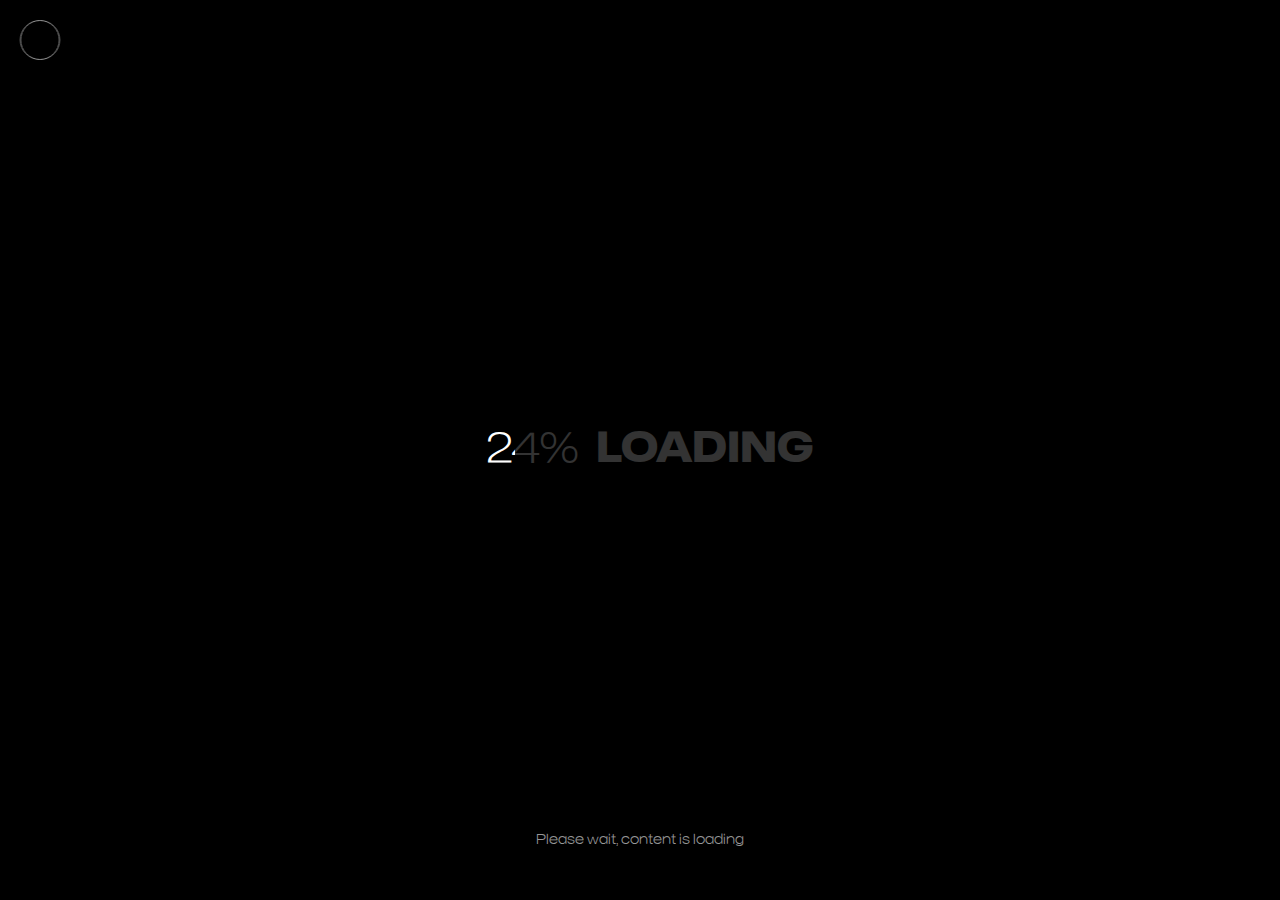
==== commit 14ea149b: "added analytics" ====
--- a/index.html
+++ b/index.html
@@ -1,8 +1,22 @@
 <!DOCTYPE html>
 <html lang="en">
   <head>
-    <!-- Global site tag (gtag.js) - Google Analytics -->
+    <!-- Google tag (gtag.js) -->
+    <script
+      async
+      src="https://www.googletagmanager.com/gtag/js?id=G-7MR2EZ4328"
+    ></script>
     <script>
+      window.dataLayer = window.dataLayer || [];
+      function gtag() {
+        dataLayer.push(arguments);
+      }
+      gtag("js", new Date());
+
+      gtag("config", "G-7MR2EZ4328");
+    </script>
+   
+    <!-- <script>
       (function (i, s, o, g, r, a, m) {
         i["GoogleAnalyticsObject"] = r;
         (i[r] =
@@ -24,7 +38,7 @@
       );
 
       ga("create", "code_here", "auto");
-      ga("send", "pageview");
+      ga("send", "pageview"); -->
     </script>
 
     <title>Penny Talalak</title>
@@ -190,7 +204,10 @@
                             <div
                               class="button-border outline rounded parallax-element-second"
                             >
-                              <a target="_blank" href="https://www.bizkitlab.com/mobile-app-enquiry-form">
+                              <a
+                                target="_blank"
+                                href="https://www.bizkitlab.com/mobile-app-enquiry-form"
+                              >
                                 <span data-hover="Get in touch"
                                   >Get in touch</span
                                 >
@@ -620,7 +637,10 @@
                               <div
                                 class="button-border outline rounded parallax-element-second"
                               >
-                                <a target="_blank" href="https://www.bizkitlab.com/mobile-app-enquiry-form">
+                                <a
+                                  target="_blank"
+                                  href="https://www.bizkitlab.com/mobile-app-enquiry-form"
+                                >
                                   <span data-hover="Get in touch"
                                     >Get in touch</span
                                   >
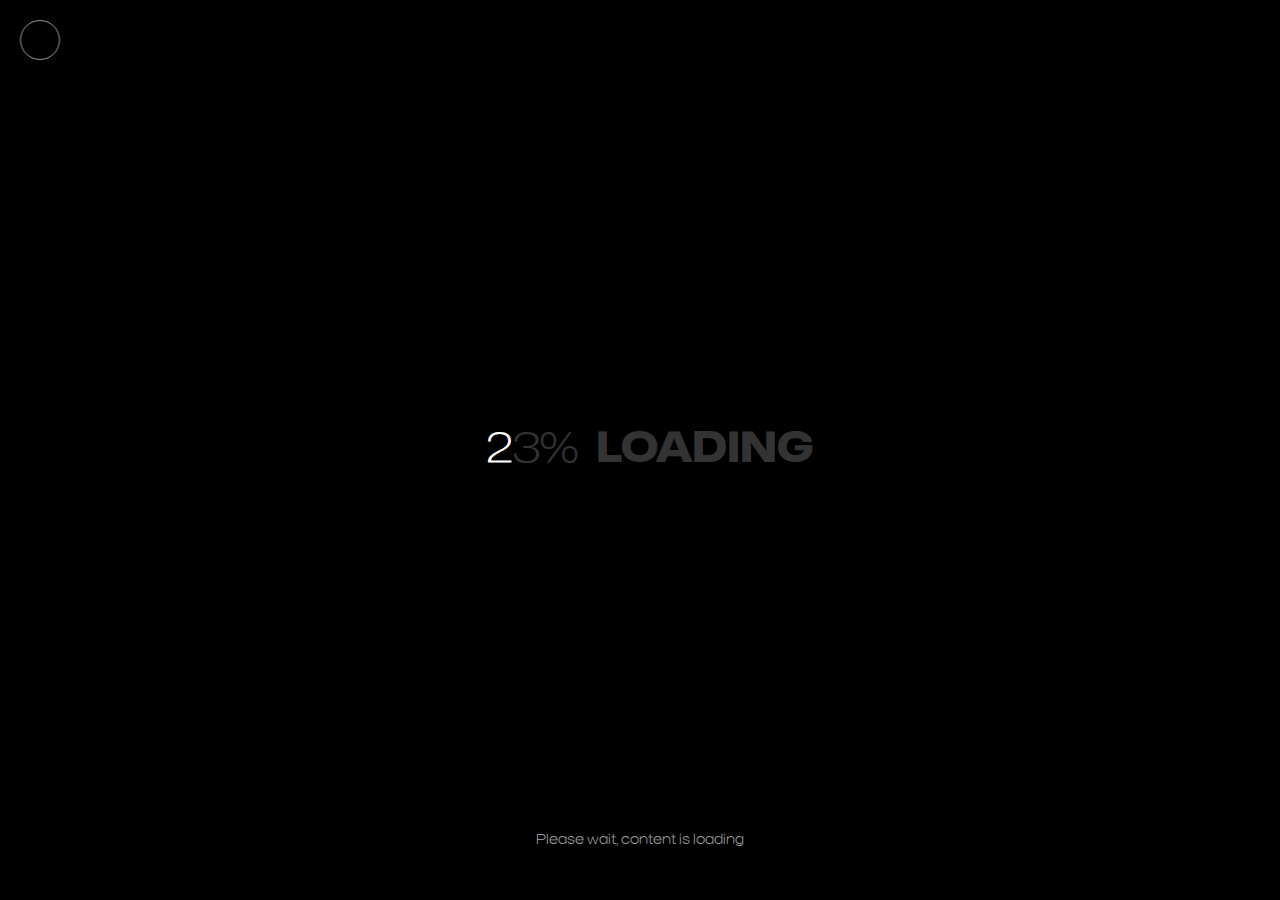
==== commit 8af6c0a1: "footer" ====
--- a/index.html
+++ b/index.html
@@ -623,7 +623,7 @@
                         </a>
                         <div class="next-hero-subtitle caption-timeline">
                           <span
-                            >Ready to bring your digital products to live?</span
+                            >Bring UX/UI design expert to your business</span
                           >
                         </div>
                         <div
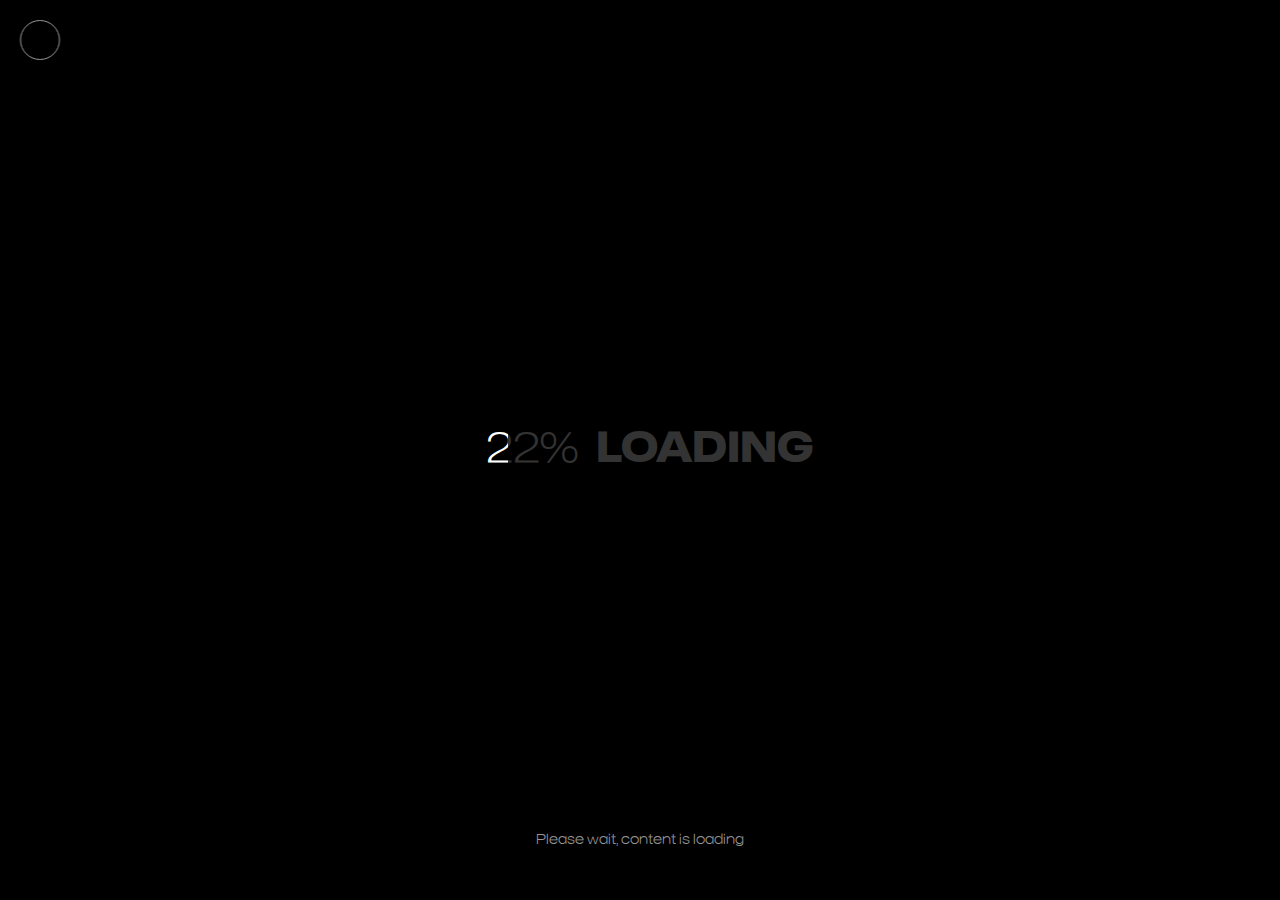
==== commit d136546c: "contact" ====
--- a/index.html
+++ b/index.html
@@ -639,7 +639,7 @@
                               >
                                 <a
                                   target="_blank"
-                                  href="https://www.bizkitlab.com/mobile-app-enquiry-form"
+                                  href="https://www.bizkitlab.com/contact"
                                 >
                                   <span data-hover="Get in touch"
                                     >Get in touch</span
